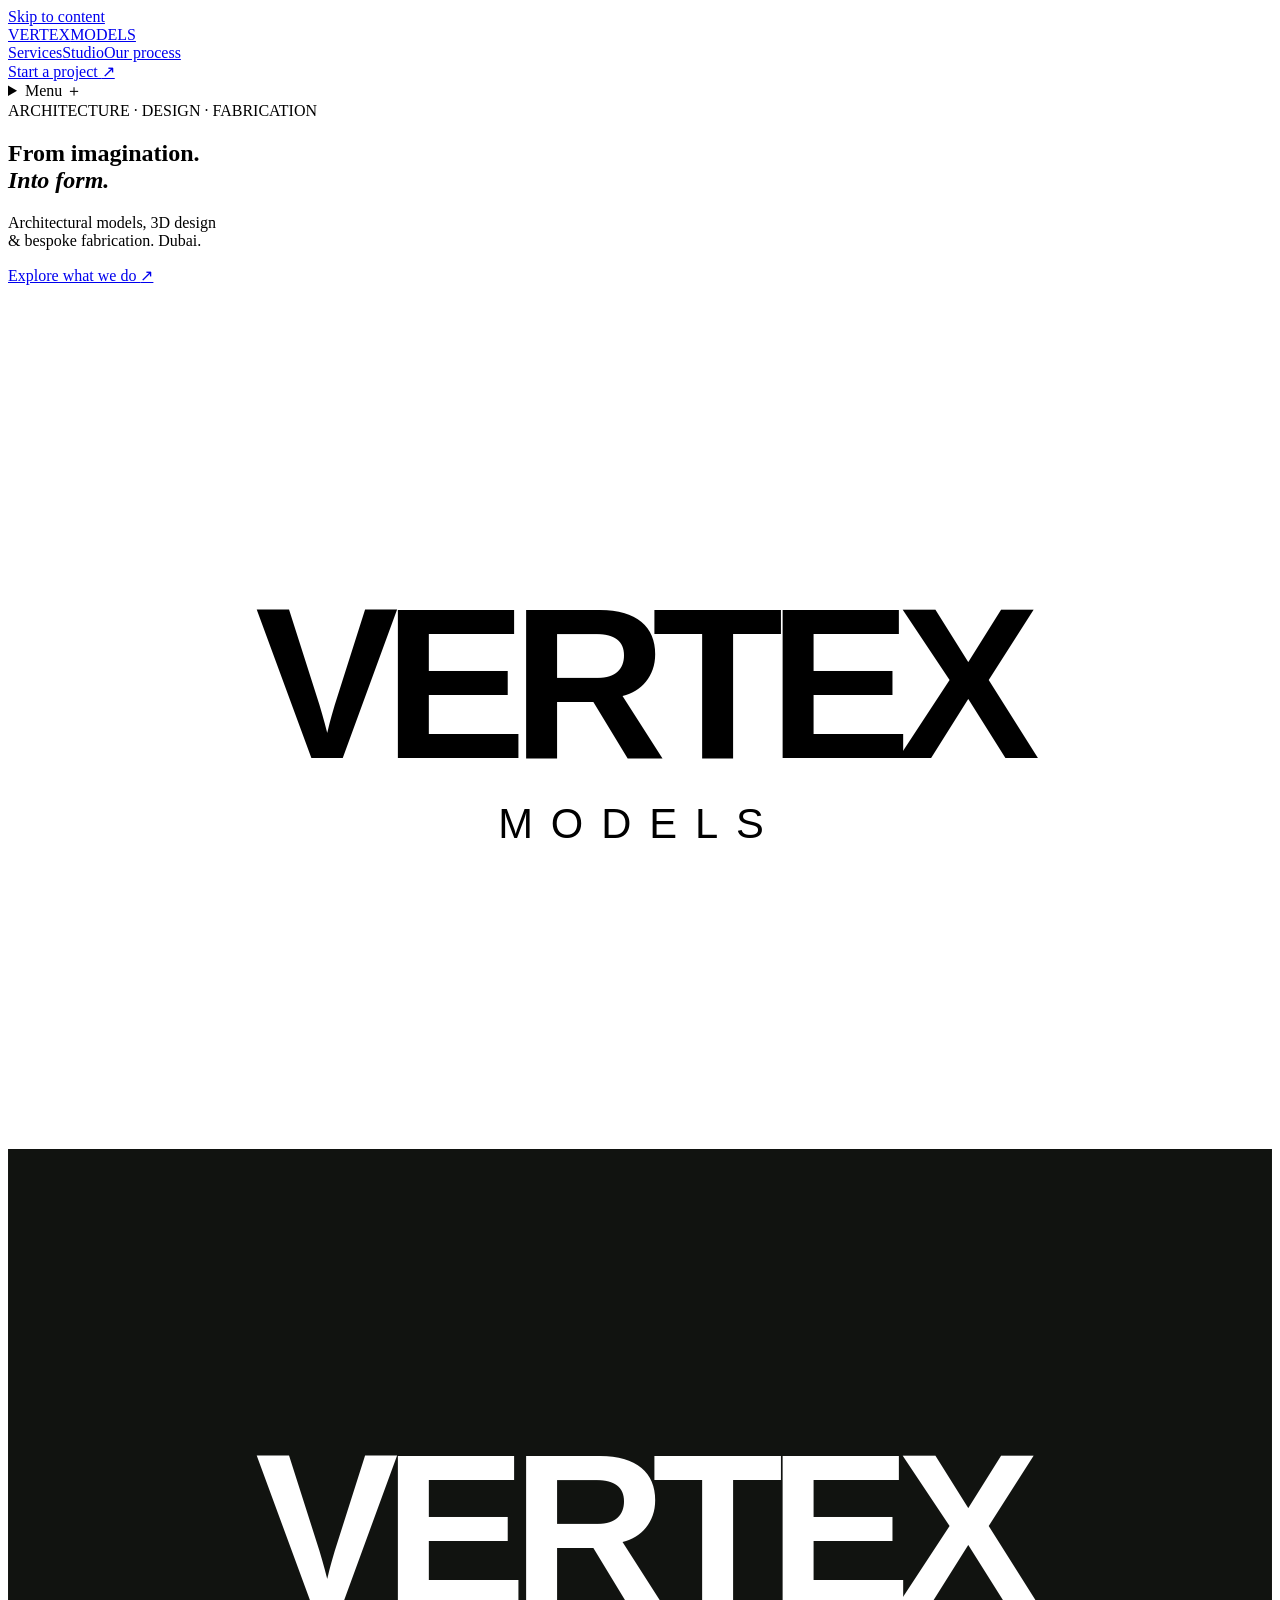
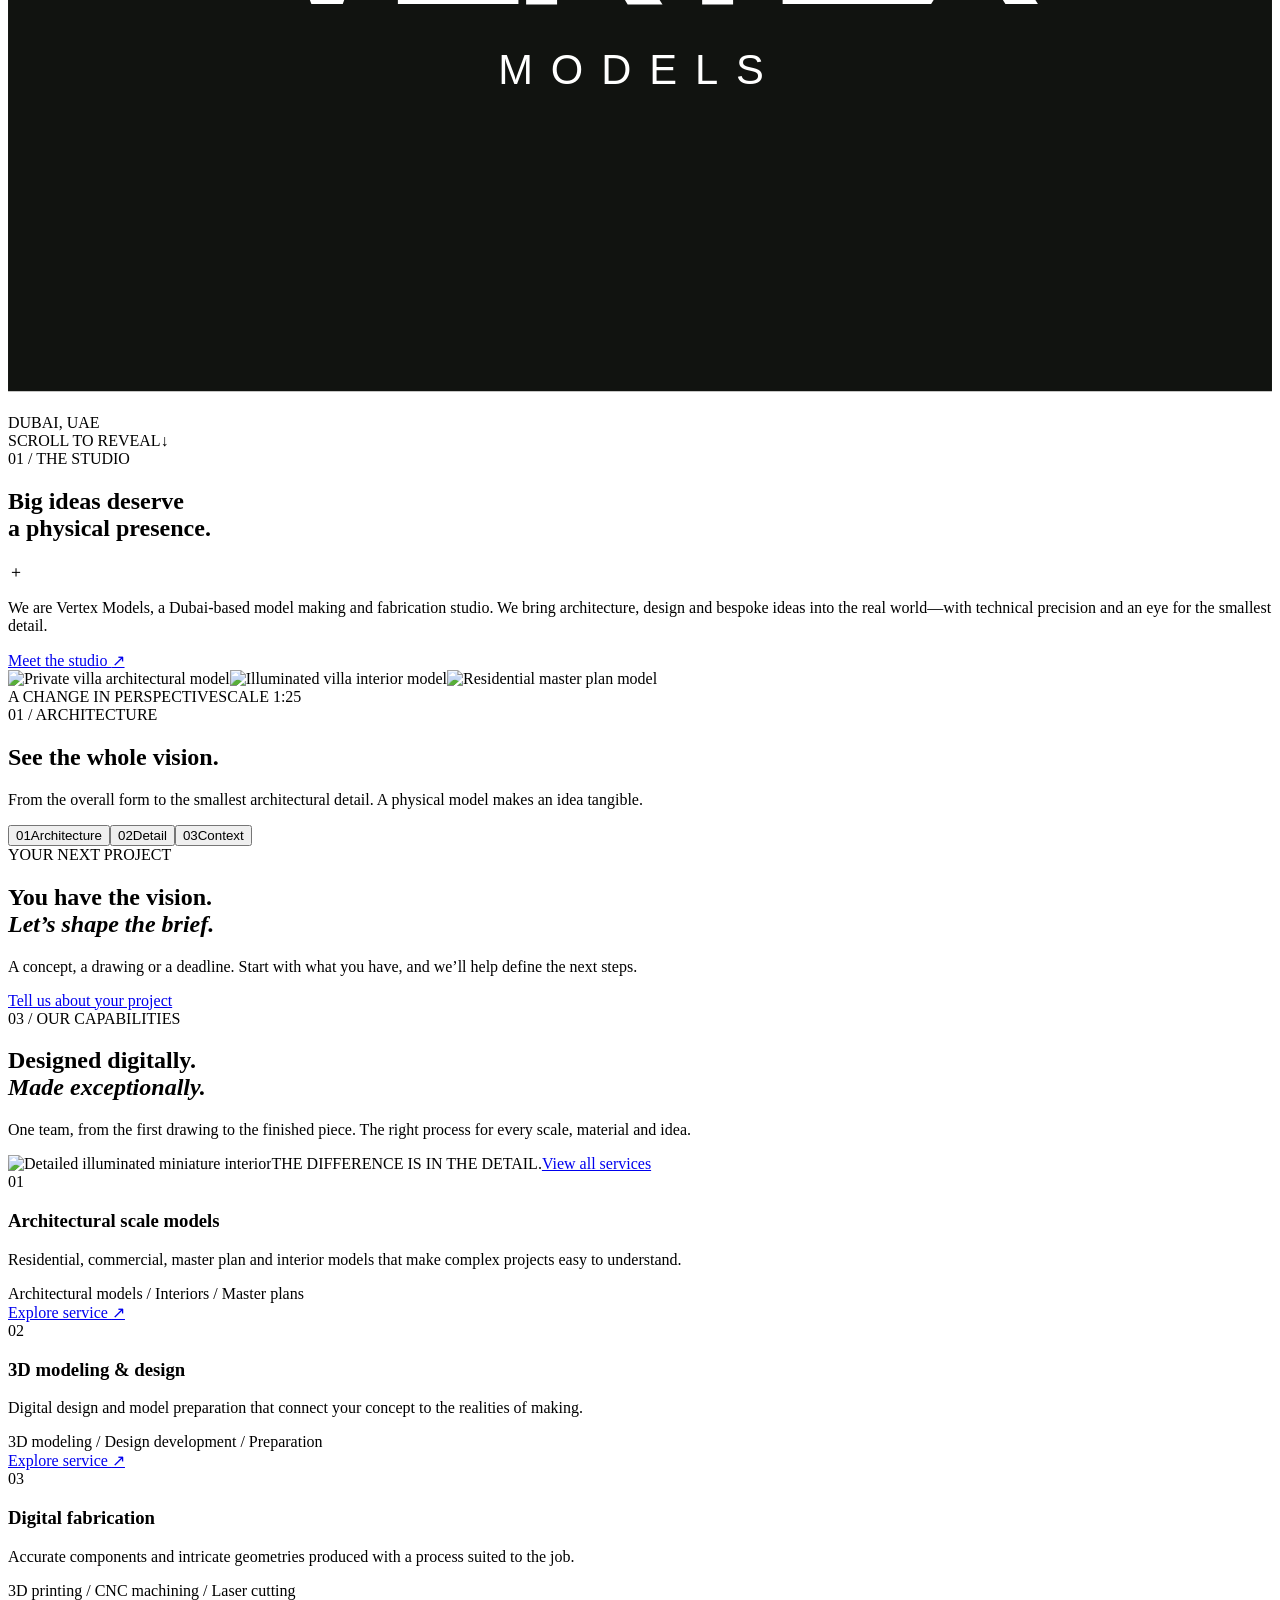
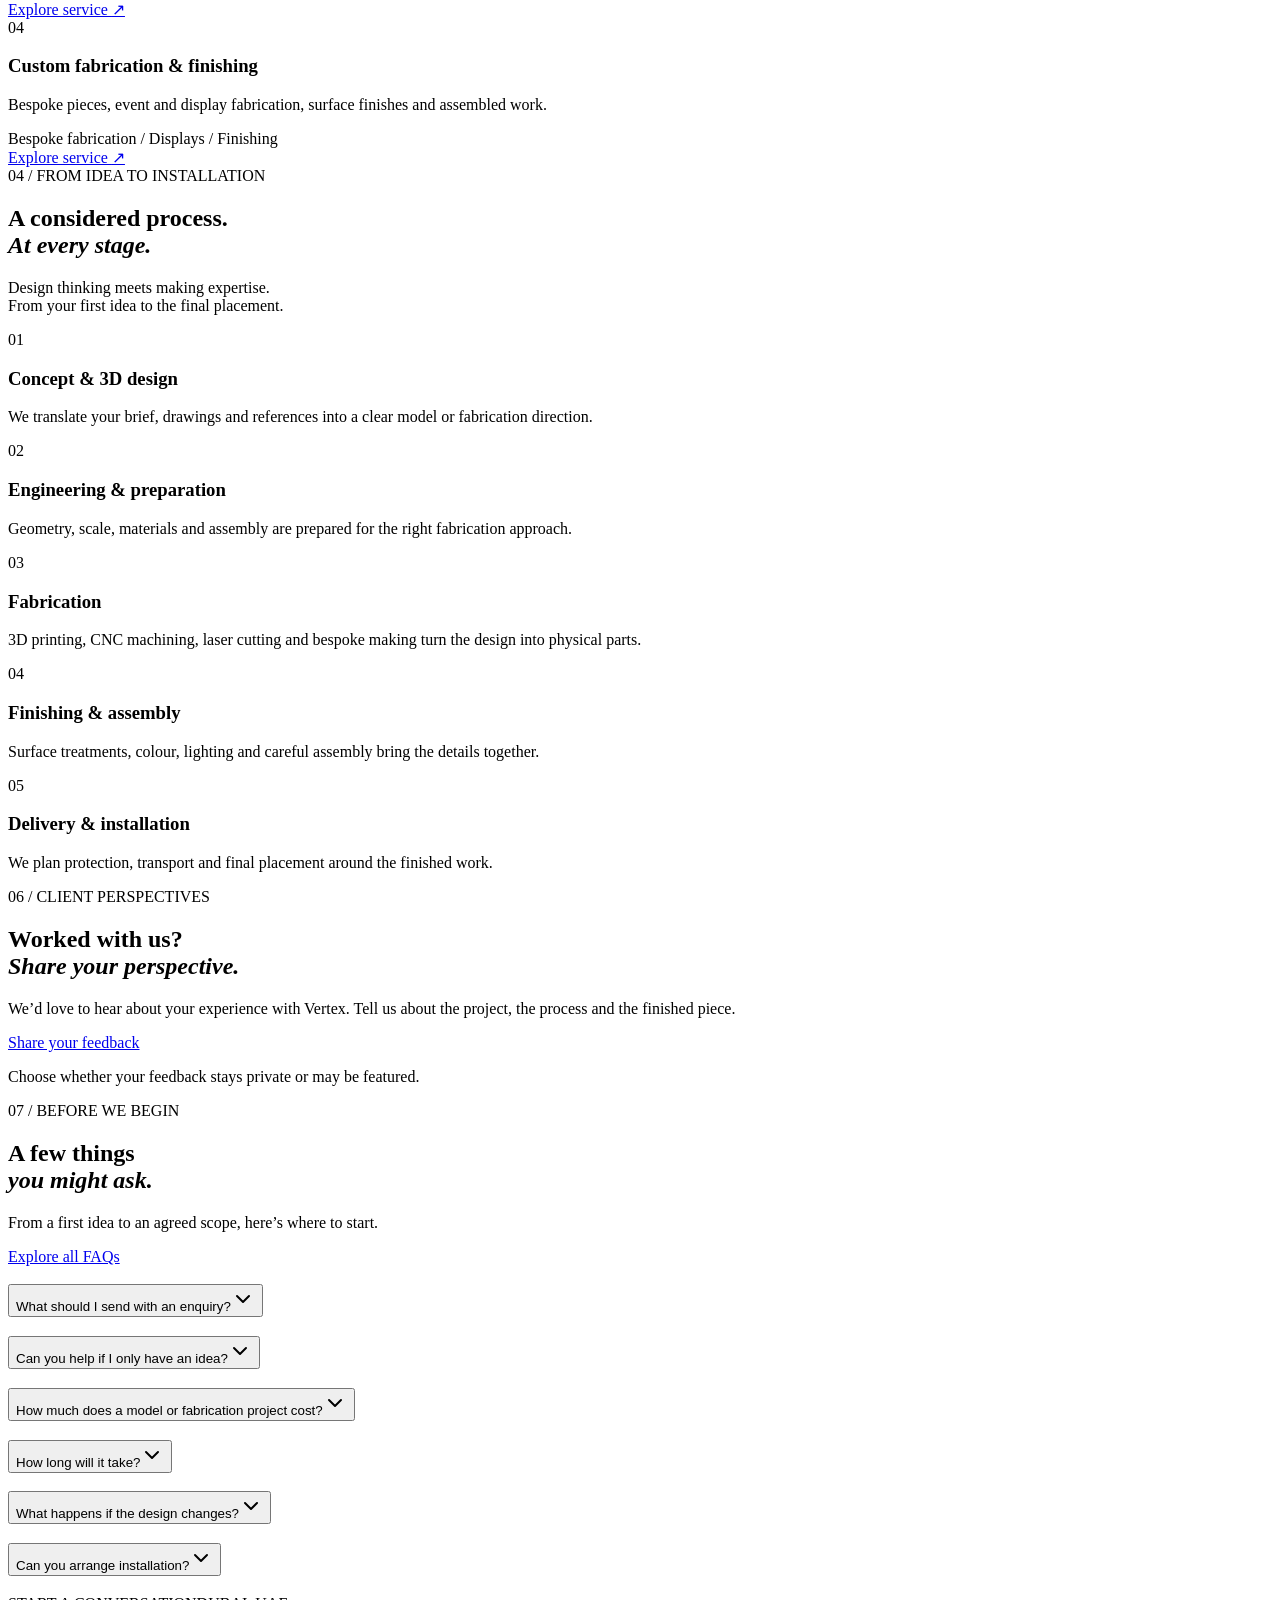
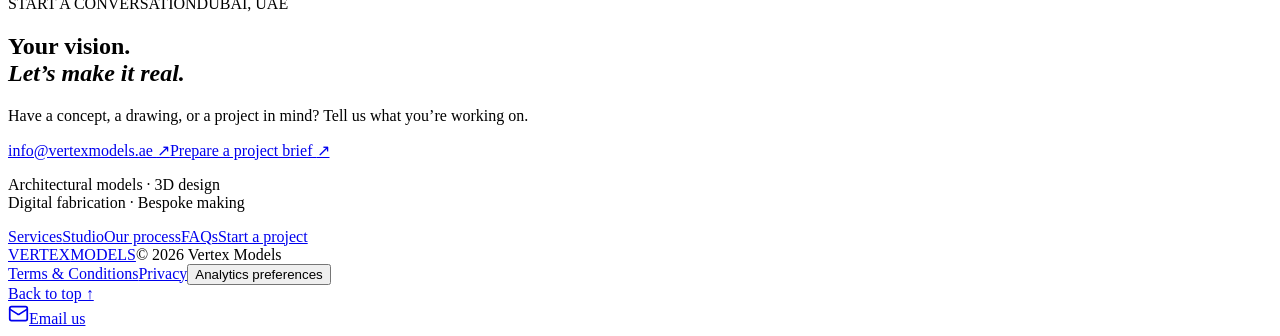
==== index.html @ 80b9ecd0 "Static preview build from HassanAtrash/vertex-models-website@no-portfolio" ====
<!DOCTYPE html><html lang="en"><head><meta charSet="utf-8"/><meta name="viewport" content="width=device-width, initial-scale=1"/><link rel="preload" href="/vertexmodels-preview/images/vertex-mark.png" as="image"/><link rel="stylesheet" href="/vertexmodels-preview/_next/static/css/index.QuBADiO-.css" data-rsc-css-href="/vertexmodels-preview/_next/static/css/index.QuBADiO-.css" data-precedence="vite-rsc/importer-resources"/><link rel="stylesheet" href="/vertexmodels-preview/_next/static/css/page.BGR_0NIq.css" data-precedence="vite-rsc/client-reference"/><link rel="modulepreload" fetchPriority="low" href="/vertexmodels-preview/_next/static/chunks/index-Bzxpgb6Q.js"/><script src="/vertexmodels-preview/_next/static/chunks/rolldown-runtime-C60lm6uB.js" type="module" async=""></script><script src="/vertexmodels-preview/_next/static/chunks/framework-D_rUT4EX.js" type="module" async=""></script><script src="/vertexmodels-preview/_next/static/chunks/navigation-errors-By4dF-Cc.js" type="module" async=""></script><link rel="modulepreload" href="/vertexmodels-preview/_next/static/chunks/layout-segment-context-BaQL-cQv.js" crossorigin=""/><link rel="modulepreload" href="/vertexmodels-preview/_next/static/chunks/Icon-COpRllaJ.js" crossorigin=""/><link rel="modulepreload" href="/vertexmodels-preview/_next/static/chunks/analytics-consent-DWsP6Wty.js" crossorigin=""/><link rel="modulepreload" href="/vertexmodels-preview/_next/static/chunks/analytics-Bzyf-aNp.js" crossorigin=""/><link rel="modulepreload" href="/vertexmodels-preview/_next/static/chunks/page-D3MMCUi8.js" crossorigin=""/><link rel="modulepreload" href="/vertexmodels-preview/_next/static/chunks/faq-list-wmA3N3p4.js" crossorigin=""/><link rel="modulepreload" href="/vertexmodels-preview/_next/static/chunks/utils-CyEXM8_e.js" crossorigin=""/><link rel="modulepreload" href="/vertexmodels-preview/_next/static/chunks/chevron-down-DZxvEe2u.js" crossorigin=""/><link rel="modulepreload" href="/vertexmodels-preview/_next/static/chunks/services-r0IvFEFM.js" crossorigin=""/><title>Vertex Models — Vision, made tangible.</title><meta name="description" content="Architectural scale models, 3D design, printing and custom fabrication in Dubai. From the first concept to the final detail."/><meta name="robots" content="noindex, nofollow"/><meta property="og:title" content="Vertex Models — Vision, made tangible."/><meta property="og:description" content="Architectural scale models, 3D design, printing and custom fabrication in Dubai. From the first concept to the final detail."/><meta property="og:site_name" content="Vertex Models"/><meta property="og:type" content="website"/><meta property="og:locale" content="en_AE"/><meta property="og:image" content="https://vertexmodels.ae/images/p2-50.webp"/><meta property="og:image:alt" content="Architectural villa scale model from the Vertex Models portfolio"/><meta name="twitter:card" content="summary_large_image"/><meta name="twitter:title" content="Vertex Models — Vision, made tangible."/><meta name="twitter:description" content="Architectural scale models, 3D design, printing and custom fabrication in Dubai. From the first concept to the final detail."/><meta name="twitter:image" content="https://vertexmodels.ae/images/p2-50.webp"/><meta name="twitter:image:alt" content="Architectural villa scale model from the Vertex Models portfolio"/><link rel="shortcut icon" href="/vertexmodels-preview/favicon.svg"/><link rel="icon" href="/vertexmodels-preview/favicon.svg"/><link rel="canonical" href="https://vertexmodels.ae"/><script>Object.assign(((self[Symbol.for("vinext.navigationRuntime")]??={bootstrap:{routeManifest:null},functions:{}}).bootstrap.rsc??={rsc:[]}),{params:{},nav:{"pathname":"/","searchParams":[]}})</script><link rel="modulepreload" href="/vertexmodels-preview/_next/static/chunks/index-Bzxpgb6Q.js" />
</head><body><a class="skip-link" href="#main">Skip to content</a><div id="top"></div><main id="main"><section class="opening-scroll" aria-label="Vertex Models introduction"><div class="opening-stage"><div class="opening-nav opening-site-navigation"><header class="site-header"><a href="/vertexmodels-preview/" class="brand" aria-label="Vertex Models home"><span class="brand-mark"><img src="/vertexmodels-preview/images/vertex-mark.png" alt=""/></span><span>VERTEX<span class="brand-sub">MODELS</span></span></a><nav class="desktop-nav" aria-label="Main navigation"><a href="/vertexmodels-preview/services">Services</a><a href="/vertexmodels-preview/studio">Studio</a><a href="/vertexmodels-preview/#process">Our process</a></nav><a href="/vertexmodels-preview/start-a-project" class="header-contact">Start a project <span aria-hidden="true">↗</span></a><details class="mobile-nav"><summary>Menu <span>＋</span></summary><nav aria-label="Mobile navigation"><a href="/vertexmodels-preview/services">Services</a><a href="/vertexmodels-preview/studio">Studio</a><a href="/vertexmodels-preview/#process">Our process</a><a href="/vertexmodels-preview/faqs">FAQs</a><a href="/vertexmodels-preview/start-a-project">Start a project</a></nav></details></header></div><div class="opening-atmosphere" aria-hidden="true"></div><div class="opening-copy"><span class="opening-eyebrow">ARCHITECTURE · DESIGN · FABRICATION</span><h1>From imagination.<br/><em>Into form.</em></h1><p>Architectural models, 3D design<br class="opening-mobile-break"/> &amp; bespoke fabrication. Dubai.</p><a class="opening-cta" href="#capabilities">Explore what we do <span aria-hidden="true">↗</span></a></div><div class="opening-model" aria-hidden="true"><img src="/vertexmodels-preview/images/opening/villa-cutout.webp" alt="" fetchPriority="high" decoding="async"/></div><div class="opening-floor" aria-hidden="true"></div><svg class="opening-outline" viewBox="0 0 1200 800" aria-hidden="true"><text x="600" y="432" text-anchor="middle" font-family="Arial, Helvetica, sans-serif" font-weight="800" font-size="204.00000000000003" letter-spacing="-14.280000000000003">VERTEX</text><text x="600" y="508" text-anchor="middle" font-family="Arial, Helvetica, sans-serif" font-weight="500" font-size="39.6" letter-spacing="17.028">MODELS</text></svg><svg class="opening-word-mask" viewBox="0 0 1200 800" aria-hidden="true"><defs><mask id="vertex-word-window" maskUnits="userSpaceOnUse" x="0" y="0" width="1200" height="800"><rect width="1200" height="800" fill="white"></rect><text x="600" y="432" text-anchor="middle" font-family="Arial, Helvetica, sans-serif" font-weight="800" font-size="204.00000000000003" letter-spacing="-14.280000000000003" fill="black">VERTEX</text><text x="600" y="508" text-anchor="middle" font-family="Arial, Helvetica, sans-serif" font-weight="500" font-size="39.6" letter-spacing="17.028" fill="black">MODELS</text></mask></defs><rect width="1200" height="800" fill="#111310" mask="url(#vertex-word-window)"></rect></svg><div class="opening-signature" aria-hidden="true"><span class="opening-signature-mark"><img src="/vertexmodels-preview/images/vertex-mark.png" alt=""/></span></div><span class="opening-location">DUBAI, UAE</span><div class="opening-scroll-cue" aria-hidden="true"><span>SCROLL TO REVEAL</span><span>↓</span></div><div class="opening-progress" aria-hidden="true"></div></div></section><section class="intro-section"><span class="section-index">01 / THE STUDIO</span><div><h2>Big ideas deserve<br/><span class="muted">a physical presence.</span></h2><div class="intro-bottom"><span class="crosshair" aria-hidden="true">＋</span><p>We are Vertex Models, a Dubai-based model making and fabrication studio. We bring architecture, design and bespoke ideas into the real world—with technical precision and an eye for the smallest detail.</p></div><a href="/vertexmodels-preview/studio" class="text-link intro-studio-link">Meet the studio <span aria-hidden="true">↗</span></a></div></section><section class="perspectives" id="perspectives" aria-label="Explore the work at different scales"><div class="perspective-sticky"><div class="scene-images"><img src="/vertexmodels-preview/images/p2-50.webp" alt="Private villa architectural model" class="active" loading="lazy" aria-hidden="false"/><img src="/vertexmodels-preview/images/p15-767.webp" alt="Illuminated villa interior model" class="" loading="lazy" aria-hidden="true"/><img src="/vertexmodels-preview/images/p19-949.webp" alt="Residential master plan model" class="" loading="lazy" aria-hidden="true"/></div><div class="scene-shade"></div><div class="scene-top"><span class="eyebrow">A CHANGE IN PERSPECTIVE</span><span class="scene-scale">SCALE <!-- -->1:25</span></div><div class="scene-content"><span class="eyebrow">01 / ARCHITECTURE</span><h2>See the whole vision.</h2><p>From the overall form to the smallest architectural detail. A physical model makes an idea tangible.</p></div><div class="scene-controls"><button aria-label="Show architecture" aria-pressed="true" class="active"><span>0<!-- -->1</span><span>Architecture</span></button><button aria-label="Show detail" aria-pressed="false" class=""><span>0<!-- -->2</span><span>Detail</span></button><button aria-label="Show context" aria-pressed="false" class=""><span>0<!-- -->3</span><span>Context</span></button><div class="scene-progress" style="transform:scaleX(0)"></div></div></div></section><section class="home-invitation" aria-labelledby="project-invitation-title"><div><span class="section-index">YOUR NEXT PROJECT</span><h2 id="project-invitation-title">You have the vision.<br/><em>Let’s shape the brief.</em></h2></div><div><p>A concept, a drawing or a deadline. Start with what you have, and we’ll help define the next steps.</p><a class="solid-link" href="/vertexmodels-preview/start-a-project">Tell us about your project</a></div></section><section class="capabilities-section" id="capabilities"><div class="capability-heading"><span class="section-index">03 / OUR CAPABILITIES</span><h2>Designed digitally.<br/><em>Made exceptionally.</em></h2><p>One team, from the first drawing to the finished piece. The right process for every scale, material and idea.</p><img src="/vertexmodels-preview/images/p15-770.webp" alt="Detailed illuminated miniature interior" loading="lazy"/><span class="image-footnote">THE DIFFERENCE IS IN THE DETAIL.</span><a href="/vertexmodels-preview/services" class="text-link capability-overview-link">View all services</a></div><div class="capability-list"><article class="capability"><span class="cap-number">01</span><div><h3>Architectural scale models</h3><p>Residential, commercial, master plan and interior models that make complex projects easy to understand.</p><span class="cap-meta">Architectural models / Interiors / Master plans</span><br/><a href="/vertexmodels-preview/services/architectural-models" class="text-link">Explore service <span aria-hidden="true">↗</span></a></div></article><article class="capability"><span class="cap-number">02</span><div><h3>3D modeling &amp; design</h3><p>Digital design and model preparation that connect your concept to the realities of making.</p><span class="cap-meta">3D modeling / Design development / Preparation</span><br/><a href="/vertexmodels-preview/services/3d-modeling-design" class="text-link">Explore service <span aria-hidden="true">↗</span></a></div></article><article class="capability"><span class="cap-number">03</span><div><h3>Digital fabrication</h3><p>Accurate components and intricate geometries produced with a process suited to the job.</p><span class="cap-meta">3D printing / CNC machining / Laser cutting</span><br/><a href="/vertexmodels-preview/services/digital-fabrication" class="text-link">Explore service <span aria-hidden="true">↗</span></a></div></article><article class="capability"><span class="cap-number">04</span><div><h3>Custom fabrication &amp; finishing</h3><p>Bespoke pieces, event and display fabrication, surface finishes and assembled work.</p><span class="cap-meta">Bespoke fabrication / Displays / Finishing</span><br/><a href="/vertexmodels-preview/services/custom-fabrication" class="text-link">Explore service <span aria-hidden="true">↗</span></a></div></article></div></section><section class="process-section" id="process"><div class="section-top"><div><span class="section-index">04 / FROM IDEA TO INSTALLATION</span><h2>A considered process.<br/><em>At every stage.</em></h2></div><p class="section-side-copy">Design thinking meets making expertise.<br/>From your first idea to the final placement.</p></div><div class="process-list"><article><span class="process-number">0<!-- -->1</span><h3>Concept &amp; 3D design</h3><p>We translate your brief, drawings and references into a clear model or fabrication direction.</p></article><article><span class="process-number">0<!-- -->2</span><h3>Engineering &amp; preparation</h3><p>Geometry, scale, materials and assembly are prepared for the right fabrication approach.</p></article><article><span class="process-number">0<!-- -->3</span><h3>Fabrication</h3><p>3D printing, CNC machining, laser cutting and bespoke making turn the design into physical parts.</p></article><article><span class="process-number">0<!-- -->4</span><h3>Finishing &amp; assembly</h3><p>Surface treatments, colour, lighting and careful assembly bring the details together.</p></article><article><span class="process-number">0<!-- -->5</span><h3>Delivery &amp; installation</h3><p>We plan protection, transport and final placement around the finished work.</p></article></div></section><section class="client-perspectives" id="testimonials" aria-labelledby="testimonials-title"><span class="section-index">06 / CLIENT PERSPECTIVES</span><div class="feedback-invitation"><h2 id="testimonials-title">Worked with us?<br/><em>Share your perspective.</em></h2><div><p>We’d love to hear about your experience with Vertex. Tell us about the project, the process and the finished piece.</p><a class="text-link" href="/vertexmodels-preview/feedback">Share your feedback</a><p class="feedback-permission">Choose whether your feedback stays private or may be featured.</p></div></div></section><section class="home-questions" id="faqs" aria-labelledby="home-faq-title"><div class="home-questions-heading"><span class="section-index">07 / BEFORE WE BEGIN</span><h2 id="home-faq-title">A few things<br/><em>you might ask.</em></h2><p>From a first idea to an agreed scope, here’s where to start.</p><a class="text-link" href="/vertexmodels-preview/faqs">Explore all FAQs</a></div><div data-slot="accordion" class="faq-list" data-orientation="vertical"><div data-state="closed" data-orientation="vertical" data-slot="accordion-item" class="border-b last:border-b-0"><h3 data-orientation="vertical" data-state="closed" class="flex"><button type="button" aria-expanded="false" data-state="closed" data-orientation="vertical" id="radix-_R_d2ai_" data-slot="accordion-trigger" class="flex flex-1 items-start justify-between gap-4 rounded-md py-4 text-left text-sm font-medium transition-all outline-none hover:underline focus-visible:border-ring focus-visible:ring-[3px] focus-visible:ring-ring/50 disabled:pointer-events-none disabled:opacity-50 [&amp;[data-state=open]&gt;svg]:rotate-180" data-radix-collection-item="">What should I send with an enquiry?<svg xmlns="http://www.w3.org/2000/svg" width="24" height="24" viewBox="0 0 24 24" fill="none" stroke="currentColor" stroke-width="2" stroke-linecap="round" stroke-linejoin="round" class="lucide lucide-chevron-down pointer-events-none size-4 shrink-0 translate-y-0.5 text-muted-foreground transition-transform duration-200" aria-hidden="true"><path d="m6 9 6 6 6-6"></path></svg></button></h3><div data-state="closed" id="radix-_R_2d2ai_" hidden="" role="region" aria-labelledby="radix-_R_d2ai_" data-orientation="vertical" data-slot="accordion-content" class="overflow-hidden text-sm data-[state=closed]:animate-accordion-up data-[state=open]:animate-accordion-down" style="--radix-accordion-content-height:var(--radix-collapsible-content-height);--radix-accordion-content-width:var(--radix-collapsible-content-width)"></div></div><div data-state="closed" data-orientation="vertical" data-slot="accordion-item" class="border-b last:border-b-0"><h3 data-orientation="vertical" data-state="closed" class="flex"><button type="button" aria-expanded="false" data-state="closed" data-orientation="vertical" id="radix-_R_l2ai_" data-slot="accordion-trigger" class="flex flex-1 items-start justify-between gap-4 rounded-md py-4 text-left text-sm font-medium transition-all outline-none hover:underline focus-visible:border-ring focus-visible:ring-[3px] focus-visible:ring-ring/50 disabled:pointer-events-none disabled:opacity-50 [&amp;[data-state=open]&gt;svg]:rotate-180" data-radix-collection-item="">Can you help if I only have an idea?<svg xmlns="http://www.w3.org/2000/svg" width="24" height="24" viewBox="0 0 24 24" fill="none" stroke="currentColor" stroke-width="2" stroke-linecap="round" stroke-linejoin="round" class="lucide lucide-chevron-down pointer-events-none size-4 shrink-0 translate-y-0.5 text-muted-foreground transition-transform duration-200" aria-hidden="true"><path d="m6 9 6 6 6-6"></path></svg></button></h3><div data-state="closed" id="radix-_R_2l2ai_" hidden="" role="region" aria-labelledby="radix-_R_l2ai_" data-orientation="vertical" data-slot="accordion-content" class="overflow-hidden text-sm data-[state=closed]:animate-accordion-up data-[state=open]:animate-accordion-down" style="--radix-accordion-content-height:var(--radix-collapsible-content-height);--radix-accordion-content-width:var(--radix-collapsible-content-width)"></div></div><div data-state="closed" data-orientation="vertical" data-slot="accordion-item" class="border-b last:border-b-0"><h3 data-orientation="vertical" data-state="closed" class="flex"><button type="button" aria-expanded="false" data-state="closed" data-orientation="vertical" id="radix-_R_t2ai_" data-slot="accordion-trigger" class="flex flex-1 items-start justify-between gap-4 rounded-md py-4 text-left text-sm font-medium transition-all outline-none hover:underline focus-visible:border-ring focus-visible:ring-[3px] focus-visible:ring-ring/50 disabled:pointer-events-none disabled:opacity-50 [&amp;[data-state=open]&gt;svg]:rotate-180" data-radix-collection-item="">How much does a model or fabrication project cost?<svg xmlns="http://www.w3.org/2000/svg" width="24" height="24" viewBox="0 0 24 24" fill="none" stroke="currentColor" stroke-width="2" stroke-linecap="round" stroke-linejoin="round" class="lucide lucide-chevron-down pointer-events-none size-4 shrink-0 translate-y-0.5 text-muted-foreground transition-transform duration-200" aria-hidden="true"><path d="m6 9 6 6 6-6"></path></svg></button></h3><div data-state="closed" id="radix-_R_2t2ai_" hidden="" role="region" aria-labelledby="radix-_R_t2ai_" data-orientation="vertical" data-slot="accordion-content" class="overflow-hidden text-sm data-[state=closed]:animate-accordion-up data-[state=open]:animate-accordion-down" style="--radix-accordion-content-height:var(--radix-collapsible-content-height);--radix-accordion-content-width:var(--radix-collapsible-content-width)"></div></div><div data-state="closed" data-orientation="vertical" data-slot="accordion-item" class="border-b last:border-b-0"><h3 data-orientation="vertical" data-state="closed" class="flex"><button type="button" aria-expanded="false" data-state="closed" data-orientation="vertical" id="radix-_R_152ai_" data-slot="accordion-trigger" class="flex flex-1 items-start justify-between gap-4 rounded-md py-4 text-left text-sm font-medium transition-all outline-none hover:underline focus-visible:border-ring focus-visible:ring-[3px] focus-visible:ring-ring/50 disabled:pointer-events-none disabled:opacity-50 [&amp;[data-state=open]&gt;svg]:rotate-180" data-radix-collection-item="">How long will it take?<svg xmlns="http://www.w3.org/2000/svg" width="24" height="24" viewBox="0 0 24 24" fill="none" stroke="currentColor" stroke-width="2" stroke-linecap="round" stroke-linejoin="round" class="lucide lucide-chevron-down pointer-events-none size-4 shrink-0 translate-y-0.5 text-muted-foreground transition-transform duration-200" aria-hidden="true"><path d="m6 9 6 6 6-6"></path></svg></button></h3><div data-state="closed" id="radix-_R_352ai_" hidden="" role="region" aria-labelledby="radix-_R_152ai_" data-orientation="vertical" data-slot="accordion-content" class="overflow-hidden text-sm data-[state=closed]:animate-accordion-up data-[state=open]:animate-accordion-down" style="--radix-accordion-content-height:var(--radix-collapsible-content-height);--radix-accordion-content-width:var(--radix-collapsible-content-width)"></div></div><div data-state="closed" data-orientation="vertical" data-slot="accordion-item" class="border-b last:border-b-0"><h3 data-orientation="vertical" data-state="closed" class="flex"><button type="button" aria-expanded="false" data-state="closed" data-orientation="vertical" id="radix-_R_1d2ai_" data-slot="accordion-trigger" class="flex flex-1 items-start justify-between gap-4 rounded-md py-4 text-left text-sm font-medium transition-all outline-none hover:underline focus-visible:border-ring focus-visible:ring-[3px] focus-visible:ring-ring/50 disabled:pointer-events-none disabled:opacity-50 [&amp;[data-state=open]&gt;svg]:rotate-180" data-radix-collection-item="">What happens if the design changes?<svg xmlns="http://www.w3.org/2000/svg" width="24" height="24" viewBox="0 0 24 24" fill="none" stroke="currentColor" stroke-width="2" stroke-linecap="round" stroke-linejoin="round" class="lucide lucide-chevron-down pointer-events-none size-4 shrink-0 translate-y-0.5 text-muted-foreground transition-transform duration-200" aria-hidden="true"><path d="m6 9 6 6 6-6"></path></svg></button></h3><div data-state="closed" id="radix-_R_3d2ai_" hidden="" role="region" aria-labelledby="radix-_R_1d2ai_" data-orientation="vertical" data-slot="accordion-content" class="overflow-hidden text-sm data-[state=closed]:animate-accordion-up data-[state=open]:animate-accordion-down" style="--radix-accordion-content-height:var(--radix-collapsible-content-height);--radix-accordion-content-width:var(--radix-collapsible-content-width)"></div></div><div data-state="closed" data-orientation="vertical" data-slot="accordion-item" class="border-b last:border-b-0"><h3 data-orientation="vertical" data-state="closed" class="flex"><button type="button" aria-expanded="false" data-state="closed" data-orientation="vertical" id="radix-_R_1l2ai_" data-slot="accordion-trigger" class="flex flex-1 items-start justify-between gap-4 rounded-md py-4 text-left text-sm font-medium transition-all outline-none hover:underline focus-visible:border-ring focus-visible:ring-[3px] focus-visible:ring-ring/50 disabled:pointer-events-none disabled:opacity-50 [&amp;[data-state=open]&gt;svg]:rotate-180" data-radix-collection-item="">Can you arrange installation?<svg xmlns="http://www.w3.org/2000/svg" width="24" height="24" viewBox="0 0 24 24" fill="none" stroke="currentColor" stroke-width="2" stroke-linecap="round" stroke-linejoin="round" class="lucide lucide-chevron-down pointer-events-none size-4 shrink-0 translate-y-0.5 text-muted-foreground transition-transform duration-200" aria-hidden="true"><path d="m6 9 6 6 6-6"></path></svg></button></h3><div data-state="closed" id="radix-_R_3l2ai_" hidden="" role="region" aria-labelledby="radix-_R_1l2ai_" data-orientation="vertical" data-slot="accordion-content" class="overflow-hidden text-sm data-[state=closed]:animate-accordion-up data-[state=open]:animate-accordion-down" style="--radix-accordion-content-height:var(--radix-collapsible-content-height);--radix-accordion-content-width:var(--radix-collapsible-content-width)"></div></div></div></section></main><footer id="contact" class="contact-section"><div class="eyebrow"><span>START A CONVERSATION</span><span>DUBAI, UAE</span></div><div class="contact-main"><h2>Your vision.<br/><em>Let’s make it real.</em></h2><div class="contact-info"><p>Have a concept, a drawing, or a project in mind? Tell us what you’re working on.</p><a href="mailto:info@vertexmodels.ae" class="email-link">info@vertexmodels.ae <span aria-hidden="true">↗</span></a><a href="/vertexmodels-preview/start-a-project" class="text-link footer-brief">Prepare a project brief <span aria-hidden="true">↗</span></a><p class="contact-small">Architectural models · 3D design<br/>Digital fabrication · Bespoke making</p></div></div><nav class="footer-explore" aria-label="Explore Vertex"><a href="/vertexmodels-preview/services">Services</a><a href="/vertexmodels-preview/studio">Studio</a><a href="/vertexmodels-preview/#process">Our process</a><a href="/vertexmodels-preview/faqs">FAQs</a><a href="/vertexmodels-preview/start-a-project">Start a project</a></nav><div class="footer-bottom"><a href="/vertexmodels-preview/" class="footer-wordmark">VERTEX<span>MODELS</span></a><span>© <!-- -->2026<!-- --> Vertex Models</span><nav class="footer-legal" aria-label="Legal"><a href="/vertexmodels-preview/terms">Terms &amp; Conditions</a><a href="/vertexmodels-preview/privacy">Privacy</a><button type="button" class="analytics-settings">Analytics preferences</button></nav><a href="#top">Back to top ↑</a></div></footer><a class="floating-contact" href="mailto:info@vertexmodels.ae?subject=Enquiry%20for%20Vertex%20Models" aria-label="Email Vertex Models at info@vertexmodels.ae" title="Email info@vertexmodels.ae"><svg xmlns="http://www.w3.org/2000/svg" width="21" height="21" viewBox="0 0 24 24" fill="none" stroke="currentColor" stroke-width="2" stroke-linecap="round" stroke-linejoin="round" class="lucide lucide-mail" aria-hidden="true"><path d="m22 7-8.991 5.727a2 2 0 0 1-2.009 0L2 7"></path><rect x="2" y="4" width="20" height="16" rx="2"></rect></svg><span>Email us</span></a><script type="module" src="/vertexmodels-preview/_next/static/chunks/index-Bzxpgb6Q.js" id="_R_" async=""></script><script>((self[Symbol.for("vinext.navigationRuntime")]??={bootstrap:{routeManifest:null},functions:{}}).bootstrap.rsc??={rsc:[]}).rsc.push("2:I[\"74f944bd09a9\",[],\"Children\",1]\n")</script><script>((self[Symbol.for("vinext.navigationRuntime")]??={bootstrap:{routeManifest:null},functions:{}}).bootstrap.rsc??={rsc:[]}).rsc.push("3:I[\"066132fd2803\",[],\"default\",1]\n")</script><script>((self[Symbol.for("vinext.navigationRuntime")]??={bootstrap:{routeManifest:null},functions:{}}).bootstrap.rsc??={rsc:[]}).rsc.push("4:I[\"eede81f5ed37\",[],\"AnalyticsConsent\",1]\n")</script><script>((self[Symbol.for("vinext.navigationRuntime")]??={bootstrap:{routeManifest:null},functions:{}}).bootstrap.rsc??={rsc:[]}).rsc.push("5:I[\"52529b92208a\",[],\"GlobalErrorBoundary\",1]\n")</script><script>((self[Symbol.for("vinext.navigationRuntime")]??={bootstrap:{routeManifest:null},functions:{}}).bootstrap.rsc??={rsc:[]}).rsc.push("6:I[\"18ecf746a395\",[],\"default\",1]\n")</script><script>((self[Symbol.for("vinext.navigationRuntime")]??={bootstrap:{routeManifest:null},functions:{}}).bootstrap.rsc??={rsc:[]}).rsc.push("7:I[\"52529b92208a\",[],\"ErrorBoundary\",1]\n")</script><script>((self[Symbol.for("vinext.navigationRuntime")]??={bootstrap:{routeManifest:null},functions:{}}).bootstrap.rsc??={rsc:[]}).rsc.push("8:I[\"1b73e8b5fbe4\",[],\"LayoutSegmentProvider\",1]\n")</script><script>((self[Symbol.for("vinext.navigationRuntime")]??={bootstrap:{routeManifest:null},functions:{}}).bootstrap.rsc??={rsc:[]}).rsc.push("9:I[\"74f944bd09a9\",[],\"Slot\",1]\n")</script><script>((self[Symbol.for("vinext.navigationRuntime")]??={bootstrap:{routeManifest:null},functions:{}}).bootstrap.rsc??={rsc:[]}).rsc.push("a:I[\"52529b92208a\",[],\"NotFoundBoundary\",1]\n")</script><script>((self[Symbol.for("vinext.navigationRuntime")]??={bootstrap:{routeManifest:null},functions:{}}).bootstrap.rsc??={rsc:[]}).rsc.push(":HL[\"/vertexmodels-preview/_next/static/css/index.QuBADiO-.css\",\"style\"     ]\n")</script><script>((self[Symbol.for("vinext.navigationRuntime")]??={bootstrap:{routeManifest:null},functions:{}}).bootstrap.rsc??={rsc:[]}).rsc.push(":HL[\"/vertexmodels-preview/images/vertex-mark.png\",\"image\"]\n")</script><script>((self[Symbol.for("vinext.navigationRuntime")]??={bootstrap:{routeManifest:null},functions:{}}).bootstrap.rsc??={rsc:[]}).rsc.push("0:{\"page:/\":\"$L1\",\"layout:/\":[[[\"$\",\"link\",\"css:/vertexmodels-preview/_next/static/css/index.QuBADiO-.css\",{\"rel\":\"stylesheet\",\"precedence\":\"vite-rsc/importer-resources\",\"href\":\"/vertexmodels-preview/_next/static/css/index.QuBADiO-.css\",\"data-rsc-css-href\":\"/vertexmodels-preview/_next/static/css/index.QuBADiO-.css\"}],\"$undefined\"],[\"$\",\"html\",null,{\"lang\":\"en\",\"children\":[\"$\",\"body\",null,{\"children\":[[\"$\",\"a\",null,{\"className\":\"skip-link\",\"href\":\"#main\",\"children\":\"Skip to content\"}],[\"$\",\"$L2\",null,{}],[\"$\",\"a\",null,{\"className\":\"floating-contact\",\"href\":\"mailto:info@vertexmodels.ae?subject=Enquiry%20for%20Vertex%20Models\",\"aria-label\":\"Email Vertex Models at info@vertexmodels.ae\",\"title\":\"Email info@vertexmodels.ae\",\"children\":[[\"$\",\"$L3\",null,{\"ref\":\"$undefined\",\"iconNode\":[[\"path\",{\"d\":\"m22 7-8.991 5.727a2 2 0 0 1-2.009 0L2 7\",\"key\":\"132q7q\"}],[\"rect\",{\"x\":\"2\",\"y\":\"4\",\"width\":\"20\",\"height\":\"16\",\"rx\":\"2\",\"key\":\"izxlao\"}]],\"className\":\"lucide-mail\",\"size\":21,\"aria-hidden\":\"true\"}],[\"$\",\"span\",null,{\"children\":\"Email us\"}]]}],[\"$\",\"$L4\",null,{}]]}]}]],\"route:/\":[[[\"$\",\"meta\",null,{\"charSet\":\"utf-8\"}],[[\"$\",\"title\",\"0\",{\"children\":\"Vertex Models — Vision, made tangible.\"}],[\"$\",\"meta\",\"1\",{\"name\":\"description\",\"content\":\"Architectural scale models, 3D design, printing and custom fabrication in Dubai. From the first concept to the final detail.\"}],[\"$\",\"meta\",\"2\",{\"name\":\"robots\",\"content\":\"noindex, nofollow\"}],[\"$\",\"meta\",\"3\",{\"property\":\"og:title\",\"content\":\"Vertex Models — Vision, made tangible.\"}],[\"$\",\"meta\",\"4\",{\"property\":\"og:description\",\"content\":\"Architectural scale models, 3D design, printing and custom fabrication in Dubai. From the first concept to the final detail.\"}],[\"$\",\"meta\",\"5\",{\"property\":\"og:site_name\",\"content\":\"Vertex Models\"}],[\"$\",\"meta\",\"6\",{\"property\":\"og:type\",\"content\":\"website\"}],[\"$\",\"meta\",\"7\",{\"property\":\"og:locale\",\"content\":\"en_AE\"}],[\"$\",\"meta\",\"8\",{\"property\":\"og:image\",\"content\":\"https://vertexmodels.ae/images/p2-50.webp\"}],[\"$\",\"meta\",\"9\",{\"property\":\"og:image:alt\",\"content\":\"Architectural villa scale model from the Vertex Models portfolio\"}],[\"$\",\"meta\",\"10\",{\"name\":\"twitter:card\",\"content\":\"summary_large_image\"}],[\"$\",\"meta\",\"11\",{\"name\":\"twitter:title\",\"content\":\"Vertex Models — Vision, made tangible.\"}],[\"$\",\"meta\",\"12\",{\"name\":\"twitter:description\",\"content\":\"Architectural scale models, 3D design, printing and custom fabrication in Dubai. From the first concept to the final detail.\"}],[\"$\",\"meta\",\"13\",{\"name\":\"twitter:image\",\"content\":\"https://vertexmodels.ae/images/p2-50.webp\"}],[\"$\",\"meta\",\"14\",{\"name\":\"twitter:image:alt\",\"content\":\"Architectural villa scale model from the Vertex Models portfolio\"}],[\"$\",\"link\",\"15\",{\"data-vinext-streamed-icon\":\"$undefined\",\"rel\":\"shortcut icon\",\"href\":\"/vertexmodels-preview/favicon.svg\",\"type\":\"$undefined\",\"sizes\":\"$undefined\",\"color\":\"$undefined\",\"media\":\"$undefined\",\"fetchPriority\":\"$undefined\"}],[\"$\",\"link\",\"16\",{\"data-vinext-streamed-icon\":\"$undefined\",\"rel\":\"icon\",\"href\":\"/vertexmodels-preview/favicon.svg\",\"type\":\"$undefined\",\"sizes\":\"$undefined\",\"color\":\"$undefined\",\"media\":\"$undefined\",\"fetchPriority\":\"$undefined\"}],[\"$\",\"link\",\"17\",{\"rel\":\"canonical\",\"href\":\"https://vertexmodels.ae\"}]],[[\"$\",\"meta\",\"0\",{\"name\":\"viewport\",\"content\":\"width=device-width, initial-scale=1\"}]]],[\"$\",\"$L5\",null,{\"fallback\":\"$6\",\"children\":[\"$\",\"$L7\",null,{\"fallback\":\"$6\",\"children\":[\"$\",\"$L8\",null,{\"providerId\":\"layout:/\",\"segmentMap\":{\"children\":[]},\"children\":[\"$\",\"$L9\",null,{\"id\":\"layout:/\",\"parallelSlots\":\"$undefined\",\"children\":[\"$\",\"$La\",null,{\"resetKey\":\"\",\"fallback\":[[\"$\",\"header\",null,{\"className\":\"site-header\",\"children\":[[\"$\",\"a\",null,{\"href\":\"/vertexmodels-preview/\",\"className\":\"brand\",\"aria-label\":\"Vertex Models home\",\"children\":[[\"$\",\"span\",null,{\"className\":\"brand-mark\",\"children\":[\"$\",\"img\",null,{\"src\":\"/vertexmodels-preview/images/vertex-mark.png\",\"alt\":\"\"}]}],[\"$\",\"span\",null,{\"children\":[\"VERTEX\",[\"$\",\"span\",null,{\"className\":\"brand-sub\",\"children\":\"MODELS\"}]]}]]}],[\"$\",\"nav\",null,{\"className\":\"desktop-nav\",\"aria-label\":\"Main navigation\",\"children\":[[\"$\",\"a\",null,{\"href\":\"/vertexmodels-preview/services\",\"children\":\"Services\"}],[\"$\",\"a\",null,{\"href\":\"/vertexmodels-preview/studio\",\"children\":\"Studio\"}],[\"$\",\"a\",null,{\"href\":\"/vertexmodels-preview/#process\",\"children\":\"Our process\"}]]}],[\"$\",\"a\",null,{\"href\":\"/vertexmodels-preview/start-a-project\",\"className\":\"header-contact\",\"children\":[\"Start a project \",[\"$\",\"span\",null,{\"aria-hidden\":\"true\",\"children\":\"↗\"}]]}],[\"$\",\"details\",null,{\"className\":\"mobile-nav\",\"children\":[[\"$\",\"summary\",null,{\"children\":[\"Menu \",[\"$\",\"span\",null,{\"children\":\"＋\"}]]}],[\"$\",\"nav\",null,{\"aria-label\":\"Mobile navigation\",\"children\":[[\"$\",\"a\",null,{\"href\":\"/vertexmodels-preview/services\",\"children\":\"Services\"}],[\"$\",\"a\",null,{\"href\":\"/vertexmodels-preview/studio\",\"children\":\"Studio\"}],[\"$\",\"a\",null,{\"href\":\"/vertexmodels-preview/#process\",\"children\":\"Our process\"}],\"$Lb\",\"$Lc\"]}]]}]]}],\"$Ld\",\"$Le\"],\"children\":\"$Lf\"}]}]}]}]}],null,null],\"__route\":\"route:/\",\"__interceptionContext\":null,\"__layoutIds\":[\"layout:/\"],\"__rootLayout\":\"/\",\"__bfcacheSegmentIdentities\":{\"layout:/\":\"[\\\"layout\\\",\\\"layout:/\\\",\\\"root-boundary:/\\\",\\\"\\\"]\",\"page:/\":\"[\\\"page\\\",\\\"page:/\\\",\\\"root-boundary:/\\\",\\\"\\\"]\"},\"__srcPage\":[\"page\"],\"__layoutFlags\":{\"layout:/\":\"s\"},\"__artifactCompatibility\":{\"schemaVersion\":1,\"graphVersion\":\"app-route-graph:1177fd80f83fa7b0\",\"deploymentVersion\":\"9d0bf018-2768-4491-be11-8379e14b5793\",\"appElementsSchemaVersion\":1,\"rscPayloadSchemaVersion\":1,\"rootBoundaryId\":\"/\",\"renderEpoch\":null}}\n")</script><script>((self[Symbol.for("vinext.navigationRuntime")]??={bootstrap:{routeManifest:null},functions:{}}).bootstrap.rsc??={rsc:[]}).rsc.push("10:I[\"eede81f5ed37\",[],\"AnalyticsSettings\",1]\n")</script><script>((self[Symbol.for("vinext.navigationRuntime")]??={bootstrap:{routeManifest:null},functions:{}}).bootstrap.rsc??={rsc:[]}).rsc.push("11:I[\"78579b1089e4\",[],\"AppRouterScrollTarget\",1]\n")</script><script>((self[Symbol.for("vinext.navigationRuntime")]??={bootstrap:{routeManifest:null},functions:{}}).bootstrap.rsc??={rsc:[]}).rsc.push("12:I[\"52529b92208a\",[],\"RedirectBoundary\",1]\n")</script><script>((self[Symbol.for("vinext.navigationRuntime")]??={bootstrap:{routeManifest:null},functions:{}}).bootstrap.rsc??={rsc:[]}).rsc.push("b:[\"$\",\"a\",null,{\"href\":\"/vertexmodels-preview/faqs\",\"children\":\"FAQs\"}]\n")</script><script>((self[Symbol.for("vinext.navigationRuntime")]??={bootstrap:{routeManifest:null},functions:{}}).bootstrap.rsc??={rsc:[]}).rsc.push("c:[\"$\",\"a\",null,{\"href\":\"/vertexmodels-preview/start-a-project\",\"children\":\"Start a project\"}]\n")</script><script>((self[Symbol.for("vinext.navigationRuntime")]??={bootstrap:{routeManifest:null},functions:{}}).bootstrap.rsc??={rsc:[]}).rsc.push("d:[\"$\",\"main\",null,{\"id\":\"main\",\"className\":\"not-found\",\"children\":[[\"$\",\"span\",null,{\"className\":\"section-index\",\"children\":\"404 / OUTSIDE THE FRAME\"}],[\"$\",\"h1\",null,{\"children\":[\"This page\",[\"$\",\"br\",null,{}],[\"$\",\"em\",null,{\"children\":\"isn’t here.\"}]]}],[\"$\",\"a\",null,{\"href\":\"/vertexmodels-preview/services\",\"className\":\"text-link\",\"children\":\"Explore our services ↗\"}]]}]\n")</script><script>((self[Symbol.for("vinext.navigationRuntime")]??={bootstrap:{routeManifest:null},functions:{}}).bootstrap.rsc??={rsc:[]}).rsc.push("e:[\"$\",\"footer\",null,{\"id\":\"contact\",\"className\":\"contact-section\",\"children\":[[\"$\",\"div\",null,{\"className\":\"eyebrow\",\"children\":[[\"$\",\"span\",null,{\"children\":\"START A CONVERSATION\"}],[\"$\",\"span\",null,{\"children\":\"DUBAI, UAE\"}]]}],[\"$\",\"div\",null,{\"className\":\"contact-main\",\"children\":[[\"$\",\"h2\",null,{\"children\":[\"Your vision.\",[\"$\",\"br\",null,{}],[\"$\",\"em\",null,{\"children\":\"Let’s make it real.\"}]]}],[\"$\",\"div\",null,{\"className\":\"contact-info\",\"children\":[[\"$\",\"p\",null,{\"children\":\"Have a concept, a drawing, or a project in mind? Tell us what you’re working on.\"}],[\"$\",\"a\",null,{\"href\":\"mailto:info@vertexmodels.ae\",\"className\":\"email-link\",\"children\":[\"info@vertexmodels.ae \",[\"$\",\"span\",null,{\"aria-hidden\":\"true\",\"children\":\"↗\"}]]}],[\"$\",\"a\",null,{\"href\":\"/vertexmodels-preview/start-a-project\",\"className\":\"text-link footer-brief\",\"children\":[\"Prepare a project brief \",[\"$\",\"span\",null,{\"aria-hidden\":\"true\",\"children\":\"↗\"}]]}],[\"$\",\"p\",null,{\"className\":\"contact-small\",\"children\":[\"Architectural models · 3D design\",[\"$\",\"br\",null,{}],\"Digital fabrication · Bespoke making\"]}]]}]]}],[\"$\",\"nav\",null,{\"className\":\"footer-explore\",\"aria-label\":\"Explore Vertex\",\"children\":[[\"$\",\"a\",null,{\"href\":\"/vertexmodels-preview/services\",\"children\":\"Services\"}],[\"$\",\"a\",null,{\"href\":\"/vertexmodels-preview/studio\",\"children\":\"Studio\"}],[\"$\",\"a\",null,{\"href\":\"/vertexmodels-preview/#process\",\"children\":\"Our process\"}],[\"$\",\"a\",null,{\"href\":\"/vertexmodels-preview/faqs\",\"children\":\"FAQs\"}],[\"$\",\"a\",null,{\"href\":\"/vertexmodels-preview/start-a-project\",\"children\":\"Start a project\"}]]}],[\"$\",\"div\",null,{\"className\":\"footer-bottom\",\"children\":[[\"$\",\"a\",null,{\"href\":\"/vertexmodels-preview/\",\"className\":\"footer-wordmark\",\"children\":[\"VERTEX\",[\"$\",\"span\",null,{\"children\":\"MODELS\"}]]}],[\"$\",\"span\",null,{\"children\":[\"© \",2026,\" Vertex Models\"]}],[\"$\",\"nav\",null,{\"className\":\"footer-legal\",\"aria-label\":\"Legal\",\"children\":[[\"$\",\"a\",null,{\"href\":\"/vertexmodels-preview/terms\",\"children\":\"Terms \u0026 Conditions\"}],[\"$\",\"a\",null,{\"href\":\"/vertexmodels-preview/privacy\",\"children\":\"Privacy\"}],[\"$\",\"$L10\",null,{}]]}],[\"$\",\"a\",null,{\"href\":\"#top\",\"children\":\"Back to top ↑\"}]]}]]}]\n")</script><script>((self[Symbol.for("vinext.navigationRuntime")]??={bootstrap:{routeManifest:null},functions:{}}).bootstrap.rsc??={rsc:[]}).rsc.push("f:[\"$\",\"$La\",null,{\"resetKey\":\"\",\"fallback\":[[\"$\",\"header\",null,{\"className\":\"site-header\",\"children\":[[\"$\",\"a\",null,{\"href\":\"/vertexmodels-preview/\",\"className\":\"brand\",\"aria-label\":\"Vertex Models home\",\"children\":[[\"$\",\"span\",null,{\"className\":\"brand-mark\",\"children\":[\"$\",\"img\",null,{\"src\":\"/vertexmodels-preview/images/vertex-mark.png\",\"alt\":\"\"}]}],[\"$\",\"span\",null,{\"children\":[\"VERTEX\",[\"$\",\"span\",null,{\"className\":\"brand-sub\",\"children\":\"MODELS\"}]]}]]}],[\"$\",\"nav\",null,{\"className\":\"desktop-nav\",\"aria-label\":\"Main navigation\",\"children\":[[\"$\",\"a\",null,{\"href\":\"/vertexmodels-preview/services\",\"children\":\"Services\"}],[\"$\",\"a\",null,{\"href\":\"/vertexmodels-preview/studio\",\"children\":\"Studio\"}],[\"$\",\"a\",null,{\"href\":\"/vertexmodels-preview/#process\",\"children\":\"Our process\"}]]}],[\"$\",\"a\",null,{\"href\":\"/vertexmodels-preview/start-a-project\",\"className\":\"header-contact\",\"children\":[\"Start a project \",[\"$\",\"span\",null,{\"aria-hidden\":\"true\",\"children\":\"↗\"}]]}],[\"$\",\"details\",null,{\"className\":\"mobile-nav\",\"children\":[[\"$\",\"summary\",null,{\"children\":[\"Menu \",[\"$\",\"span\",null,{\"children\":\"＋\"}]]}],[\"$\",\"nav\",null,{\"aria-label\":\"Mobile navigation\",\"children\":[[\"$\",\"a\",null,{\"href\":\"/vertexmodels-preview/services\",\"children\":\"Services\"}],[\"$\",\"a\",null,{\"href\":\"/vertexmodels-preview/studio\",\"children\":\"Studio\"}],[\"$\",\"a\",null,{\"href\":\"/vertexmodels-preview/#process\",\"children\":\"Our process\"}],[\"$\",\"a\",null,{\"href\":\"/vertexmodels-preview/faqs\",\"children\":\"FAQs\"}],[\"$\",\"a\",null,{\"href\":\"/vertexmodels-preview/start-a-project\",\"children\":\"Start a project\"}]]}]]}]]}],[\"$\",\"main\",null,{\"id\":\"main\",\"className\":\"not-found\",\"children\":[[\"$\",\"span\",null,{\"className\":\"section-index\",\"children\":\"404 / OUTSIDE THE FRAME\"}],[\"$\",\"h1\",null,{\"children\":[\"This page\",[\"$\",\"br\",null,{}],[\"$\",\"em\",null,{\"children\":\"isn’t here.\"}]]}],[\"$\",\"a\",null,{\"href\":\"/vertexmodels-preview/services\",\"className\":\"text-link\",\"children\":\"Explore our services ↗\"}]]}],[\"$\",\"footer\",null,{\"id\":\"contact\",\"className\":\"contact-section\",\"children\":[[\"$\",\"div\",null,{\"className\":\"eyebrow\",\"children\":[[\"$\",\"span\",null,{\"children\":\"START A CONVERSATION\"}],[\"$\",\"span\",null,{\"children\":\"DUBAI, UAE\"}]]}],[\"$\",\"div\",null,{\"className\":\"contact-main\",\"children\":[[\"$\",\"h2\",null,{\"children\":[\"Your vision.\",[\"$\",\"br\",null,{}],[\"$\",\"em\",null,{\"children\":\"Let’s make it real.\"}]]}],[\"$\",\"div\",null,{\"className\":\"contact-info\",\"children\":[[\"$\",\"p\",null,{\"children\":\"Have a concept, a drawing, or a project in mind? Tell us what you’re working on.\"}],[\"$\",\"a\",null,{\"href\":\"mailto:info@vertexmodels.ae\",\"className\":\"email-link\",\"children\":[\"info@vertexmodels.ae \",[\"$\",\"span\",null,{\"aria-hidden\":\"true\",\"children\":\"↗\"}]]}],[\"$\",\"a\",null,{\"href\":\"/vertexmodels-preview/start-a-project\",\"className\":\"text-link footer-brief\",\"children\":[\"Prepare a project brief \",[\"$\",\"span\",null,{\"aria-hidden\":\"true\",\"children\":\"↗\"}]]}],[\"$\",\"p\",null,{\"className\":\"contact-small\",\"children\":[\"Architectural models · 3D design\",[\"$\",\"br\",null,{}],\"Digital fabrication · Bespoke making\"]}]]}]]}],[\"$\",\"nav\",null,{\"className\":\"footer-explore\",\"aria-label\":\"Explore Vertex\",\"children\":[[\"$\",\"a\",null,{\"href\":\"/vertexmodels-preview/services\",\"children\":\"Services\"}],[\"$\",\"a\",null,{\"href\":\"/vertexmodels-preview/studio\",\"children\":\"Studio\"}],[\"$\",\"a\",null,{\"href\":\"/vertexmodels-preview/#process\",\"children\":\"Our process\"}],[\"$\",\"a\",null,{\"href\":\"/vertexmodels-preview/faqs\",\"children\":\"FAQs\"}],[\"$\",\"a\",null,{\"href\":\"/vertexmodels-preview/start-a-project\",\"children\":\"Start a project\"}]]}],[\"$\",\"div\",null,{\"className\":\"footer-bottom\",\"children\":[[\"$\",\"a\",null,{\"href\":\"/vertexmodels-preview/\",\"className\":\"footer-wordmark\",\"children\":[\"VERTEX\",[\"$\",\"span\",null,{\"children\":\"MODELS\"}]]}],[\"$\",\"span\",null,{\"children\":[\"© \",2026,\" Vertex Models\"]}],[\"$\",\"nav\",null,{\"className\":\"footer-legal\",\"aria-label\":\"Legal\",\"children\":[[\"$\",\"a\",null,{\"href\":\"/vertexmodels-preview/terms\",\"children\":\"Terms \u0026 Conditions\"}],[\"$\",\"a\",null,{\"href\":\"/vertexmodels-preview/privacy\",\"children\":\"Privacy\"}],[\"$\",\"$L10\",null,{}]]}],[\"$\",\"a\",null,{\"href\":\"#top\",\"children\":\"Back to top ↑\"}]]}]]}]],\"children\":[\"$\",\"$L11\",null,{\"children\":[\"$\",\"$L12\",null,{\"children\":[[\"$\",\"$L8\",null,{\"providerId\":\"page:/\",\"segmentMap\":{\"children\":[\"__PAGE__\"]},\"children\":[\"$\",\"$L9\",null,{\"id\":\"page:/\"}]}],null]}]}]}]\n")</script><script>((self[Symbol.for("vinext.navigationRuntime")]??={bootstrap:{routeManifest:null},functions:{}}).bootstrap.rsc??={rsc:[]}).rsc.push("13:I[\"6efdf509a785\",[],\"default\",1]\n")</script><script>((self[Symbol.for("vinext.navigationRuntime")]??={bootstrap:{routeManifest:null},functions:{}}).bootstrap.rsc??={rsc:[]}).rsc.push("1:[\"$\",\"$L13\",null,{\"params\":\"$@14\",\"searchParams\":\"$@15\"}]\n")</script><script>((self[Symbol.for("vinext.navigationRuntime")]??={bootstrap:{routeManifest:null},functions:{}}).bootstrap.rsc??={rsc:[]}).rsc.push("14:{}\n")</script><script>((self[Symbol.for("vinext.navigationRuntime")]??={bootstrap:{routeManifest:null},functions:{}}).bootstrap.rsc??={rsc:[]}).rsc.push("15:{}\n")</script><script>Object.assign(((self[Symbol.for("vinext.navigationRuntime")]??={bootstrap:{routeManifest:null},functions:{}}).bootstrap.rsc??={rsc:[]}),{"initialCacheKind":"dynamic"});((self[Symbol.for("vinext.navigationRuntime")]??={bootstrap:{routeManifest:null},functions:{}}).bootstrap.rsc??={rsc:[]}).done=true</script></body></html>
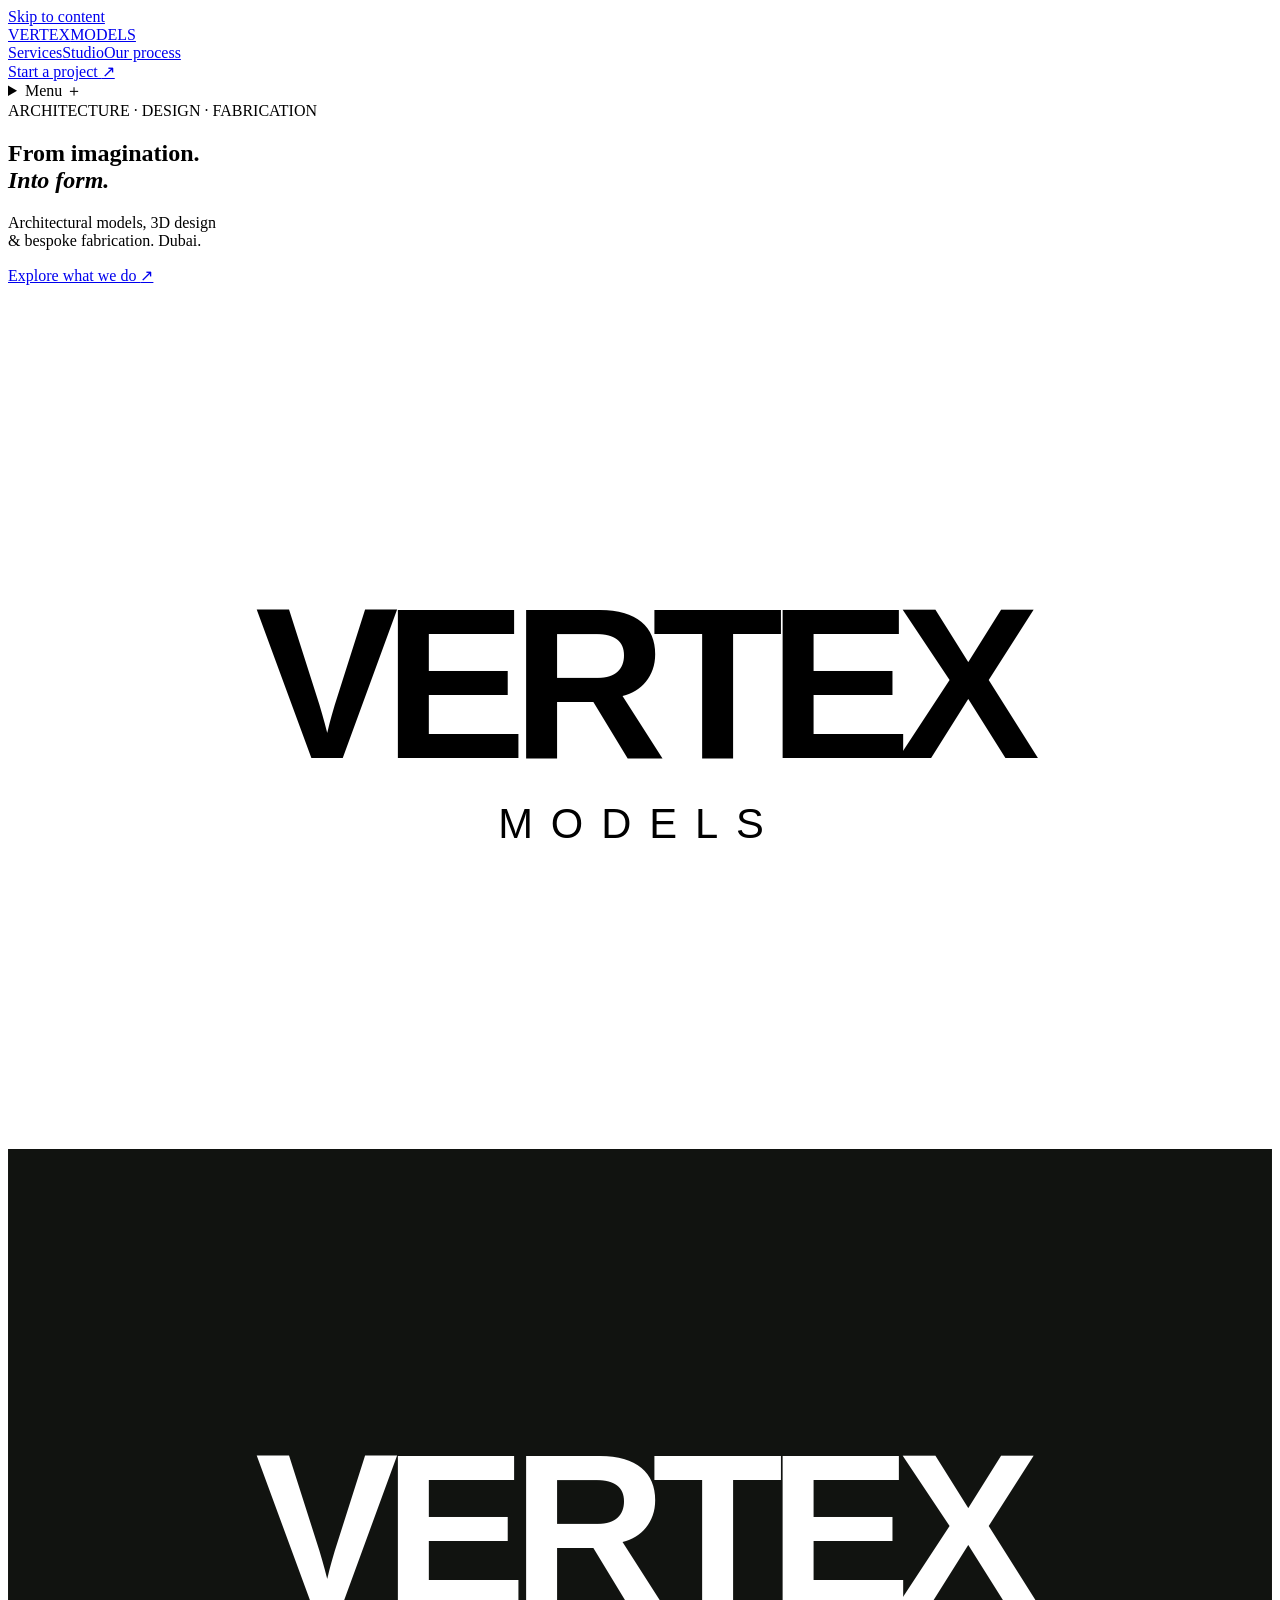
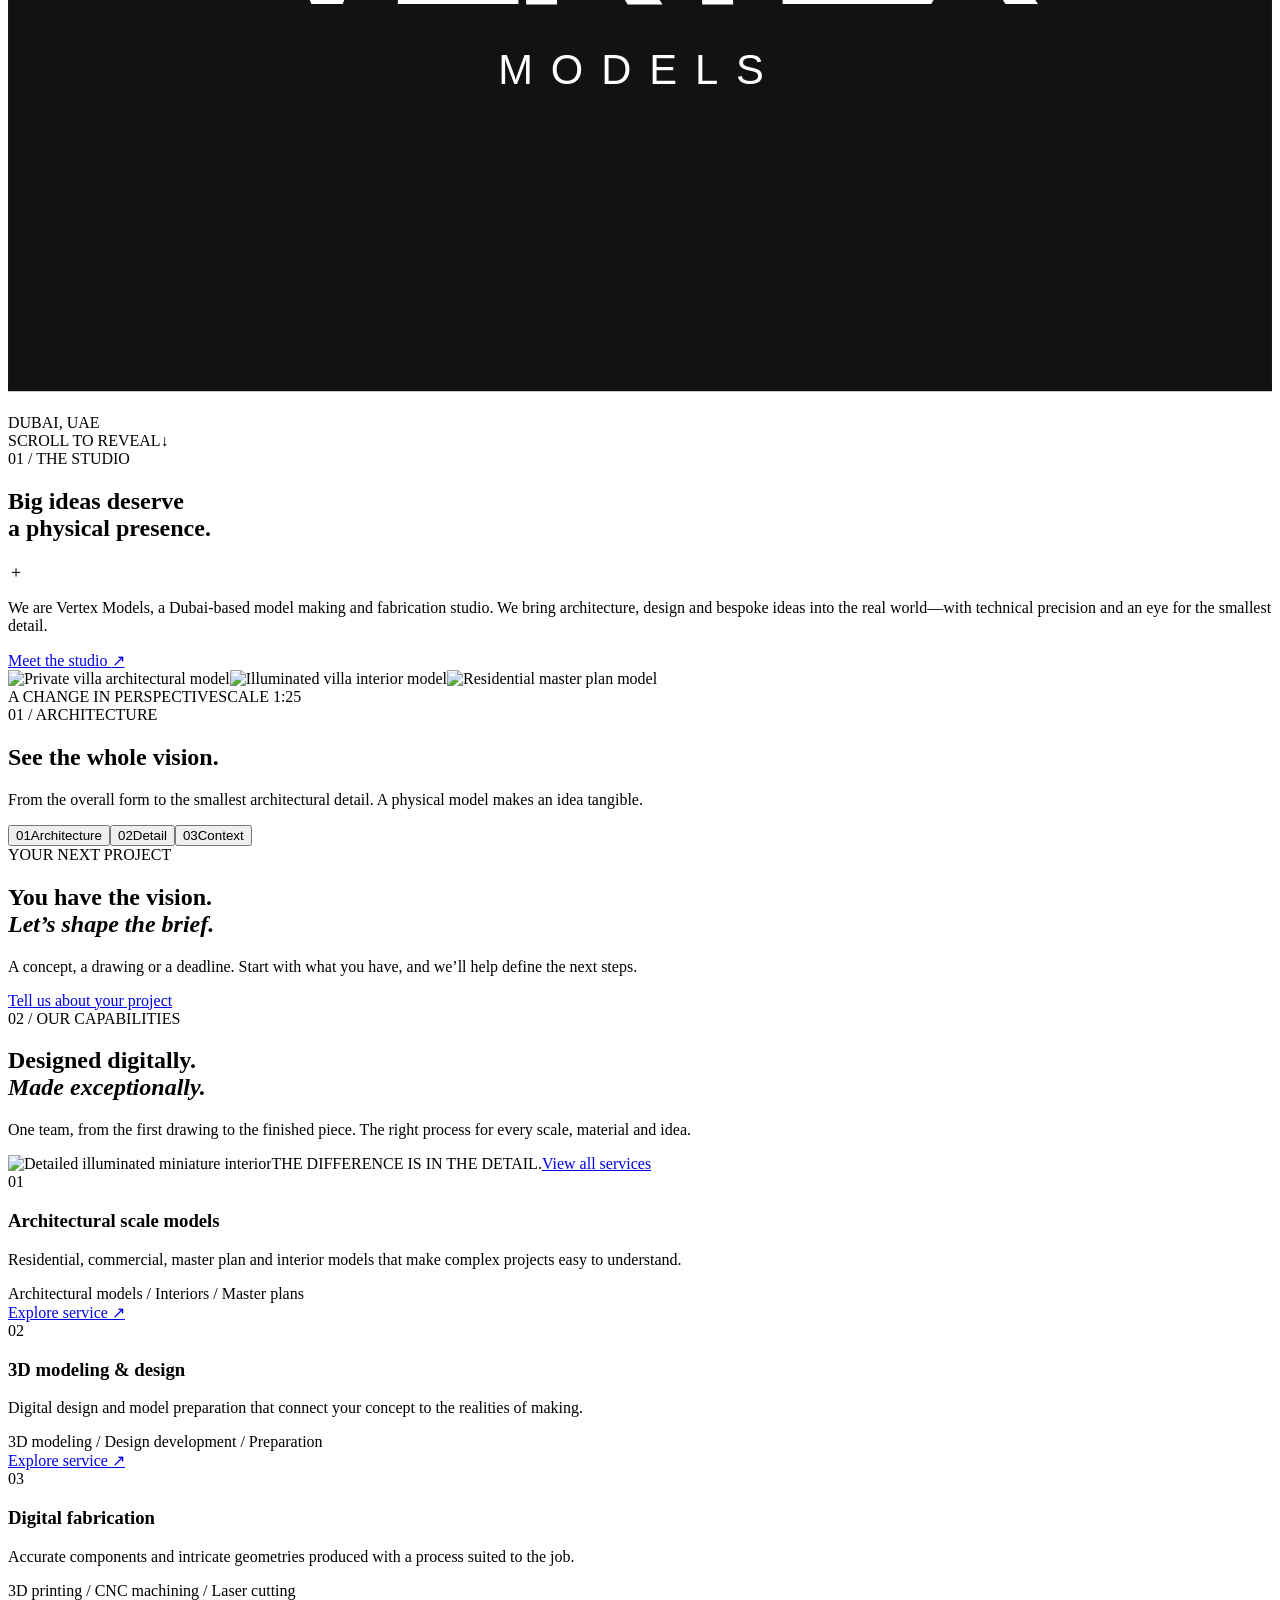
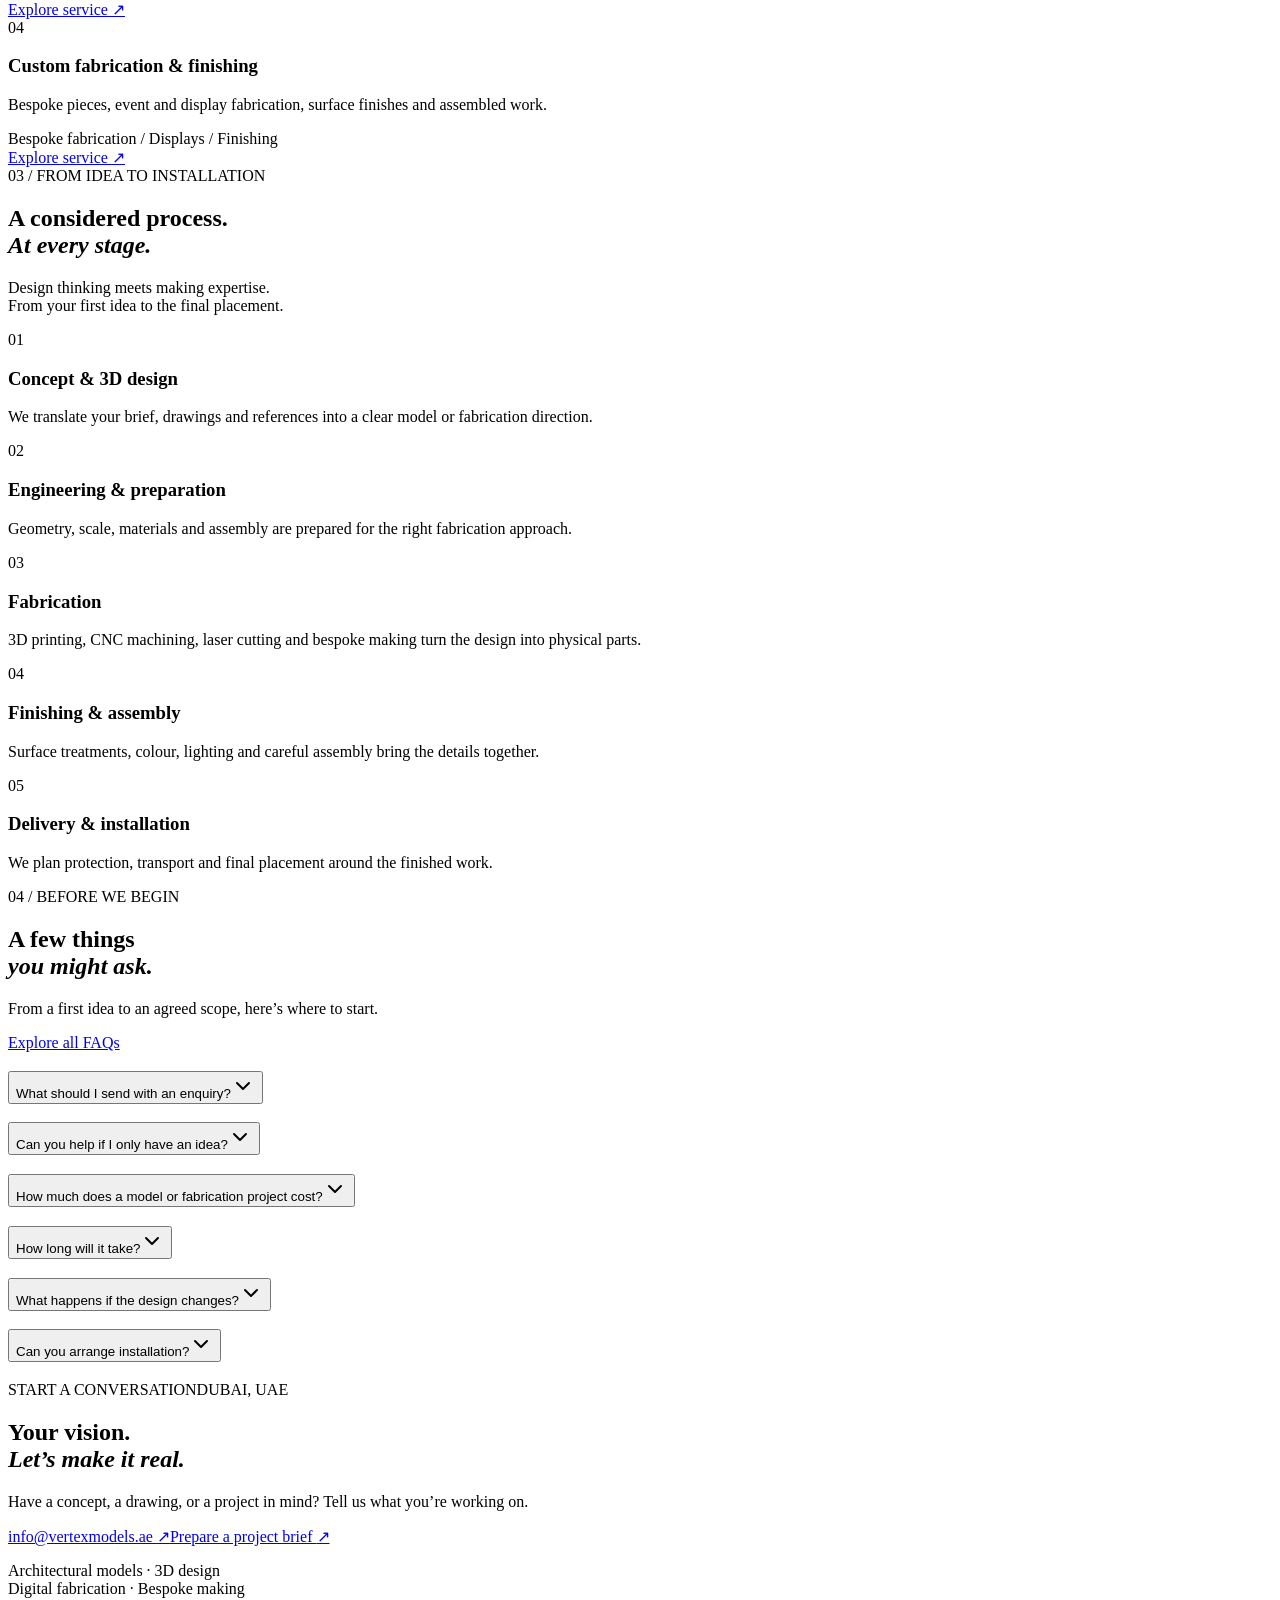
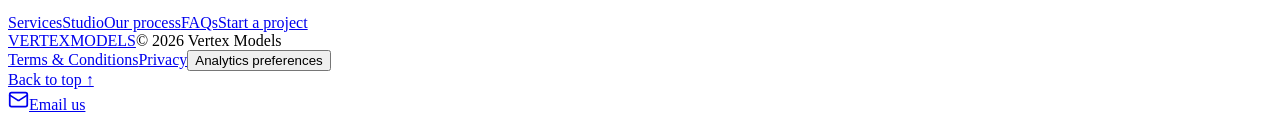
==== commit 5e1170a8: "Rebuild: remove Client perspectives section" ====
--- a/index.html
+++ b/index.html
@@ -1,2 +1,2 @@
-<!DOCTYPE html><html lang="en"><head><meta charSet="utf-8"/><meta name="viewport" content="width=device-width, initial-scale=1"/><link rel="preload" href="/vertexmodels-preview/images/vertex-mark.png" as="image"/><link rel="stylesheet" href="/vertexmodels-preview/_next/static/css/index.QuBADiO-.css" data-rsc-css-href="/vertexmodels-preview/_next/static/css/index.QuBADiO-.css" data-precedence="vite-rsc/importer-resources"/><link rel="stylesheet" href="/vertexmodels-preview/_next/static/css/page.BGR_0NIq.css" data-precedence="vite-rsc/client-reference"/><link rel="modulepreload" fetchPriority="low" href="/vertexmodels-preview/_next/static/chunks/index-Bzxpgb6Q.js"/><script src="/vertexmodels-preview/_next/static/chunks/rolldown-runtime-C60lm6uB.js" type="module" async=""></script><script src="/vertexmodels-preview/_next/static/chunks/framework-D_rUT4EX.js" type="module" async=""></script><script src="/vertexmodels-preview/_next/static/chunks/navigation-errors-By4dF-Cc.js" type="module" async=""></script><link rel="modulepreload" href="/vertexmodels-preview/_next/static/chunks/layout-segment-context-BaQL-cQv.js" crossorigin=""/><link rel="modulepreload" href="/vertexmodels-preview/_next/static/chunks/Icon-COpRllaJ.js" crossorigin=""/><link rel="modulepreload" href="/vertexmodels-preview/_next/static/chunks/analytics-consent-DWsP6Wty.js" crossorigin=""/><link rel="modulepreload" href="/vertexmodels-preview/_next/static/chunks/analytics-Bzyf-aNp.js" crossorigin=""/><link rel="modulepreload" href="/vertexmodels-preview/_next/static/chunks/page-D3MMCUi8.js" crossorigin=""/><link rel="modulepreload" href="/vertexmodels-preview/_next/static/chunks/faq-list-wmA3N3p4.js" crossorigin=""/><link rel="modulepreload" href="/vertexmodels-preview/_next/static/chunks/utils-CyEXM8_e.js" crossorigin=""/><link rel="modulepreload" href="/vertexmodels-preview/_next/static/chunks/chevron-down-DZxvEe2u.js" crossorigin=""/><link rel="modulepreload" href="/vertexmodels-preview/_next/static/chunks/services-r0IvFEFM.js" crossorigin=""/><title>Vertex Models — Vision, made tangible.</title><meta name="description" content="Architectural scale models, 3D design, printing and custom fabrication in Dubai. From the first concept to the final detail."/><meta name="robots" content="noindex, nofollow"/><meta property="og:title" content="Vertex Models — Vision, made tangible."/><meta property="og:description" content="Architectural scale models, 3D design, printing and custom fabrication in Dubai. From the first concept to the final detail."/><meta property="og:site_name" content="Vertex Models"/><meta property="og:type" content="website"/><meta property="og:locale" content="en_AE"/><meta property="og:image" content="https://vertexmodels.ae/images/p2-50.webp"/><meta property="og:image:alt" content="Architectural villa scale model from the Vertex Models portfolio"/><meta name="twitter:card" content="summary_large_image"/><meta name="twitter:title" content="Vertex Models — Vision, made tangible."/><meta name="twitter:description" content="Architectural scale models, 3D design, printing and custom fabrication in Dubai. From the first concept to the final detail."/><meta name="twitter:image" content="https://vertexmodels.ae/images/p2-50.webp"/><meta name="twitter:image:alt" content="Architectural villa scale model from the Vertex Models portfolio"/><link rel="shortcut icon" href="/vertexmodels-preview/favicon.svg"/><link rel="icon" href="/vertexmodels-preview/favicon.svg"/><link rel="canonical" href="https://vertexmodels.ae"/><script>Object.assign(((self[Symbol.for("vinext.navigationRuntime")]??={bootstrap:{routeManifest:null},functions:{}}).bootstrap.rsc??={rsc:[]}),{params:{},nav:{"pathname":"/","searchParams":[]}})</script><link rel="modulepreload" href="/vertexmodels-preview/_next/static/chunks/index-Bzxpgb6Q.js" />
-</head><body><a class="skip-link" href="#main">Skip to content</a><div id="top"></div><main id="main"><section class="opening-scroll" aria-label="Vertex Models introduction"><div class="opening-stage"><div class="opening-nav opening-site-navigation"><header class="site-header"><a href="/vertexmodels-preview/" class="brand" aria-label="Vertex Models home"><span class="brand-mark"><img src="/vertexmodels-preview/images/vertex-mark.png" alt=""/></span><span>VERTEX<span class="brand-sub">MODELS</span></span></a><nav class="desktop-nav" aria-label="Main navigation"><a href="/vertexmodels-preview/services">Services</a><a href="/vertexmodels-preview/studio">Studio</a><a href="/vertexmodels-preview/#process">Our process</a></nav><a href="/vertexmodels-preview/start-a-project" class="header-contact">Start a project <span aria-hidden="true">↗</span></a><details class="mobile-nav"><summary>Menu <span>＋</span></summary><nav aria-label="Mobile navigation"><a href="/vertexmodels-preview/services">Services</a><a href="/vertexmodels-preview/studio">Studio</a><a href="/vertexmodels-preview/#process">Our process</a><a href="/vertexmodels-preview/faqs">FAQs</a><a href="/vertexmodels-preview/start-a-project">Start a project</a></nav></details></header></div><div class="opening-atmosphere" aria-hidden="true"></div><div class="opening-copy"><span class="opening-eyebrow">ARCHITECTURE · DESIGN · FABRICATION</span><h1>From imagination.<br/><em>Into form.</em></h1><p>Architectural models, 3D design<br class="opening-mobile-break"/> &amp; bespoke fabrication. Dubai.</p><a class="opening-cta" href="#capabilities">Explore what we do <span aria-hidden="true">↗</span></a></div><div class="opening-model" aria-hidden="true"><img src="/vertexmodels-preview/images/opening/villa-cutout.webp" alt="" fetchPriority="high" decoding="async"/></div><div class="opening-floor" aria-hidden="true"></div><svg class="opening-outline" viewBox="0 0 1200 800" aria-hidden="true"><text x="600" y="432" text-anchor="middle" font-family="Arial, Helvetica, sans-serif" font-weight="800" font-size="204.00000000000003" letter-spacing="-14.280000000000003">VERTEX</text><text x="600" y="508" text-anchor="middle" font-family="Arial, Helvetica, sans-serif" font-weight="500" font-size="39.6" letter-spacing="17.028">MODELS</text></svg><svg class="opening-word-mask" viewBox="0 0 1200 800" aria-hidden="true"><defs><mask id="vertex-word-window" maskUnits="userSpaceOnUse" x="0" y="0" width="1200" height="800"><rect width="1200" height="800" fill="white"></rect><text x="600" y="432" text-anchor="middle" font-family="Arial, Helvetica, sans-serif" font-weight="800" font-size="204.00000000000003" letter-spacing="-14.280000000000003" fill="black">VERTEX</text><text x="600" y="508" text-anchor="middle" font-family="Arial, Helvetica, sans-serif" font-weight="500" font-size="39.6" letter-spacing="17.028" fill="black">MODELS</text></mask></defs><rect width="1200" height="800" fill="#111310" mask="url(#vertex-word-window)"></rect></svg><div class="opening-signature" aria-hidden="true"><span class="opening-signature-mark"><img src="/vertexmodels-preview/images/vertex-mark.png" alt=""/></span></div><span class="opening-location">DUBAI, UAE</span><div class="opening-scroll-cue" aria-hidden="true"><span>SCROLL TO REVEAL</span><span>↓</span></div><div class="opening-progress" aria-hidden="true"></div></div></section><section class="intro-section"><span class="section-index">01 / THE STUDIO</span><div><h2>Big ideas deserve<br/><span class="muted">a physical presence.</span></h2><div class="intro-bottom"><span class="crosshair" aria-hidden="true">＋</span><p>We are Vertex Models, a Dubai-based model making and fabrication studio. We bring architecture, design and bespoke ideas into the real world—with technical precision and an eye for the smallest detail.</p></div><a href="/vertexmodels-preview/studio" class="text-link intro-studio-link">Meet the studio <span aria-hidden="true">↗</span></a></div></section><section class="perspectives" id="perspectives" aria-label="Explore the work at different scales"><div class="perspective-sticky"><div class="scene-images"><img src="/vertexmodels-preview/images/p2-50.webp" alt="Private villa architectural model" class="active" loading="lazy" aria-hidden="false"/><img src="/vertexmodels-preview/images/p15-767.webp" alt="Illuminated villa interior model" class="" loading="lazy" aria-hidden="true"/><img src="/vertexmodels-preview/images/p19-949.webp" alt="Residential master plan model" class="" loading="lazy" aria-hidden="true"/></div><div class="scene-shade"></div><div class="scene-top"><span class="eyebrow">A CHANGE IN PERSPECTIVE</span><span class="scene-scale">SCALE <!-- -->1:25</span></div><div class="scene-content"><span class="eyebrow">01 / ARCHITECTURE</span><h2>See the whole vision.</h2><p>From the overall form to the smallest architectural detail. A physical model makes an idea tangible.</p></div><div class="scene-controls"><button aria-label="Show architecture" aria-pressed="true" class="active"><span>0<!-- -->1</span><span>Architecture</span></button><button aria-label="Show detail" aria-pressed="false" class=""><span>0<!-- -->2</span><span>Detail</span></button><button aria-label="Show context" aria-pressed="false" class=""><span>0<!-- -->3</span><span>Context</span></button><div class="scene-progress" style="transform:scaleX(0)"></div></div></div></section><section class="home-invitation" aria-labelledby="project-invitation-title"><div><span class="section-index">YOUR NEXT PROJECT</span><h2 id="project-invitation-title">You have the vision.<br/><em>Let’s shape the brief.</em></h2></div><div><p>A concept, a drawing or a deadline. Start with what you have, and we’ll help define the next steps.</p><a class="solid-link" href="/vertexmodels-preview/start-a-project">Tell us about your project</a></div></section><section class="capabilities-section" id="capabilities"><div class="capability-heading"><span class="section-index">03 / OUR CAPABILITIES</span><h2>Designed digitally.<br/><em>Made exceptionally.</em></h2><p>One team, from the first drawing to the finished piece. The right process for every scale, material and idea.</p><img src="/vertexmodels-preview/images/p15-770.webp" alt="Detailed illuminated miniature interior" loading="lazy"/><span class="image-footnote">THE DIFFERENCE IS IN THE DETAIL.</span><a href="/vertexmodels-preview/services" class="text-link capability-overview-link">View all services</a></div><div class="capability-list"><article class="capability"><span class="cap-number">01</span><div><h3>Architectural scale models</h3><p>Residential, commercial, master plan and interior models that make complex projects easy to understand.</p><span class="cap-meta">Architectural models / Interiors / Master plans</span><br/><a href="/vertexmodels-preview/services/architectural-models" class="text-link">Explore service <span aria-hidden="true">↗</span></a></div></article><article class="capability"><span class="cap-number">02</span><div><h3>3D modeling &amp; design</h3><p>Digital design and model preparation that connect your concept to the realities of making.</p><span class="cap-meta">3D modeling / Design development / Preparation</span><br/><a href="/vertexmodels-preview/services/3d-modeling-design" class="text-link">Explore service <span aria-hidden="true">↗</span></a></div></article><article class="capability"><span class="cap-number">03</span><div><h3>Digital fabrication</h3><p>Accurate components and intricate geometries produced with a process suited to the job.</p><span class="cap-meta">3D printing / CNC machining / Laser cutting</span><br/><a href="/vertexmodels-preview/services/digital-fabrication" class="text-link">Explore service <span aria-hidden="true">↗</span></a></div></article><article class="capability"><span class="cap-number">04</span><div><h3>Custom fabrication &amp; finishing</h3><p>Bespoke pieces, event and display fabrication, surface finishes and assembled work.</p><span class="cap-meta">Bespoke fabrication / Displays / Finishing</span><br/><a href="/vertexmodels-preview/services/custom-fabrication" class="text-link">Explore service <span aria-hidden="true">↗</span></a></div></article></div></section><section class="process-section" id="process"><div class="section-top"><div><span class="section-index">04 / FROM IDEA TO INSTALLATION</span><h2>A considered process.<br/><em>At every stage.</em></h2></div><p class="section-side-copy">Design thinking meets making expertise.<br/>From your first idea to the final placement.</p></div><div class="process-list"><article><span class="process-number">0<!-- -->1</span><h3>Concept &amp; 3D design</h3><p>We translate your brief, drawings and references into a clear model or fabrication direction.</p></article><article><span class="process-number">0<!-- -->2</span><h3>Engineering &amp; preparation</h3><p>Geometry, scale, materials and assembly are prepared for the right fabrication approach.</p></article><article><span class="process-number">0<!-- -->3</span><h3>Fabrication</h3><p>3D printing, CNC machining, laser cutting and bespoke making turn the design into physical parts.</p></article><article><span class="process-number">0<!-- -->4</span><h3>Finishing &amp; assembly</h3><p>Surface treatments, colour, lighting and careful assembly bring the details together.</p></article><article><span class="process-number">0<!-- -->5</span><h3>Delivery &amp; installation</h3><p>We plan protection, transport and final placement around the finished work.</p></article></div></section><section class="client-perspectives" id="testimonials" aria-labelledby="testimonials-title"><span class="section-index">06 / CLIENT PERSPECTIVES</span><div class="feedback-invitation"><h2 id="testimonials-title">Worked with us?<br/><em>Share your perspective.</em></h2><div><p>We’d love to hear about your experience with Vertex. Tell us about the project, the process and the finished piece.</p><a class="text-link" href="/vertexmodels-preview/feedback">Share your feedback</a><p class="feedback-permission">Choose whether your feedback stays private or may be featured.</p></div></div></section><section class="home-questions" id="faqs" aria-labelledby="home-faq-title"><div class="home-questions-heading"><span class="section-index">07 / BEFORE WE BEGIN</span><h2 id="home-faq-title">A few things<br/><em>you might ask.</em></h2><p>From a first idea to an agreed scope, here’s where to start.</p><a class="text-link" href="/vertexmodels-preview/faqs">Explore all FAQs</a></div><div data-slot="accordion" class="faq-list" data-orientation="vertical"><div data-state="closed" data-orientation="vertical" data-slot="accordion-item" class="border-b last:border-b-0"><h3 data-orientation="vertical" data-state="closed" class="flex"><button type="button" aria-expanded="false" data-state="closed" data-orientation="vertical" id="radix-_R_d2ai_" data-slot="accordion-trigger" class="flex flex-1 items-start justify-between gap-4 rounded-md py-4 text-left text-sm font-medium transition-all outline-none hover:underline focus-visible:border-ring focus-visible:ring-[3px] focus-visible:ring-ring/50 disabled:pointer-events-none disabled:opacity-50 [&amp;[data-state=open]&gt;svg]:rotate-180" data-radix-collection-item="">What should I send with an enquiry?<svg xmlns="http://www.w3.org/2000/svg" width="24" height="24" viewBox="0 0 24 24" fill="none" stroke="currentColor" stroke-width="2" stroke-linecap="round" stroke-linejoin="round" class="lucide lucide-chevron-down pointer-events-none size-4 shrink-0 translate-y-0.5 text-muted-foreground transition-transform duration-200" aria-hidden="true"><path d="m6 9 6 6 6-6"></path></svg></button></h3><div data-state="closed" id="radix-_R_2d2ai_" hidden="" role="region" aria-labelledby="radix-_R_d2ai_" data-orientation="vertical" data-slot="accordion-content" class="overflow-hidden text-sm data-[state=closed]:animate-accordion-up data-[state=open]:animate-accordion-down" style="--radix-accordion-content-height:var(--radix-collapsible-content-height);--radix-accordion-content-width:var(--radix-collapsible-content-width)"></div></div><div data-state="closed" data-orientation="vertical" data-slot="accordion-item" class="border-b last:border-b-0"><h3 data-orientation="vertical" data-state="closed" class="flex"><button type="button" aria-expanded="false" data-state="closed" data-orientation="vertical" id="radix-_R_l2ai_" data-slot="accordion-trigger" class="flex flex-1 items-start justify-between gap-4 rounded-md py-4 text-left text-sm font-medium transition-all outline-none hover:underline focus-visible:border-ring focus-visible:ring-[3px] focus-visible:ring-ring/50 disabled:pointer-events-none disabled:opacity-50 [&amp;[data-state=open]&gt;svg]:rotate-180" data-radix-collection-item="">Can you help if I only have an idea?<svg xmlns="http://www.w3.org/2000/svg" width="24" height="24" viewBox="0 0 24 24" fill="none" stroke="currentColor" stroke-width="2" stroke-linecap="round" stroke-linejoin="round" class="lucide lucide-chevron-down pointer-events-none size-4 shrink-0 translate-y-0.5 text-muted-foreground transition-transform duration-200" aria-hidden="true"><path d="m6 9 6 6 6-6"></path></svg></button></h3><div data-state="closed" id="radix-_R_2l2ai_" hidden="" role="region" aria-labelledby="radix-_R_l2ai_" data-orientation="vertical" data-slot="accordion-content" class="overflow-hidden text-sm data-[state=closed]:animate-accordion-up data-[state=open]:animate-accordion-down" style="--radix-accordion-content-height:var(--radix-collapsible-content-height);--radix-accordion-content-width:var(--radix-collapsible-content-width)"></div></div><div data-state="closed" data-orientation="vertical" data-slot="accordion-item" class="border-b last:border-b-0"><h3 data-orientation="vertical" data-state="closed" class="flex"><button type="button" aria-expanded="false" data-state="closed" data-orientation="vertical" id="radix-_R_t2ai_" data-slot="accordion-trigger" class="flex flex-1 items-start justify-between gap-4 rounded-md py-4 text-left text-sm font-medium transition-all outline-none hover:underline focus-visible:border-ring focus-visible:ring-[3px] focus-visible:ring-ring/50 disabled:pointer-events-none disabled:opacity-50 [&amp;[data-state=open]&gt;svg]:rotate-180" data-radix-collection-item="">How much does a model or fabrication project cost?<svg xmlns="http://www.w3.org/2000/svg" width="24" height="24" viewBox="0 0 24 24" fill="none" stroke="currentColor" stroke-width="2" stroke-linecap="round" stroke-linejoin="round" class="lucide lucide-chevron-down pointer-events-none size-4 shrink-0 translate-y-0.5 text-muted-foreground transition-transform duration-200" aria-hidden="true"><path d="m6 9 6 6 6-6"></path></svg></button></h3><div data-state="closed" id="radix-_R_2t2ai_" hidden="" role="region" aria-labelledby="radix-_R_t2ai_" data-orientation="vertical" data-slot="accordion-content" class="overflow-hidden text-sm data-[state=closed]:animate-accordion-up data-[state=open]:animate-accordion-down" style="--radix-accordion-content-height:var(--radix-collapsible-content-height);--radix-accordion-content-width:var(--radix-collapsible-content-width)"></div></div><div data-state="closed" data-orientation="vertical" data-slot="accordion-item" class="border-b last:border-b-0"><h3 data-orientation="vertical" data-state="closed" class="flex"><button type="button" aria-expanded="false" data-state="closed" data-orientation="vertical" id="radix-_R_152ai_" data-slot="accordion-trigger" class="flex flex-1 items-start justify-between gap-4 rounded-md py-4 text-left text-sm font-medium transition-all outline-none hover:underline focus-visible:border-ring focus-visible:ring-[3px] focus-visible:ring-ring/50 disabled:pointer-events-none disabled:opacity-50 [&amp;[data-state=open]&gt;svg]:rotate-180" data-radix-collection-item="">How long will it take?<svg xmlns="http://www.w3.org/2000/svg" width="24" height="24" viewBox="0 0 24 24" fill="none" stroke="currentColor" stroke-width="2" stroke-linecap="round" stroke-linejoin="round" class="lucide lucide-chevron-down pointer-events-none size-4 shrink-0 translate-y-0.5 text-muted-foreground transition-transform duration-200" aria-hidden="true"><path d="m6 9 6 6 6-6"></path></svg></button></h3><div data-state="closed" id="radix-_R_352ai_" hidden="" role="region" aria-labelledby="radix-_R_152ai_" data-orientation="vertical" data-slot="accordion-content" class="overflow-hidden text-sm data-[state=closed]:animate-accordion-up data-[state=open]:animate-accordion-down" style="--radix-accordion-content-height:var(--radix-collapsible-content-height);--radix-accordion-content-width:var(--radix-collapsible-content-width)"></div></div><div data-state="closed" data-orientation="vertical" data-slot="accordion-item" class="border-b last:border-b-0"><h3 data-orientation="vertical" data-state="closed" class="flex"><button type="button" aria-expanded="false" data-state="closed" data-orientation="vertical" id="radix-_R_1d2ai_" data-slot="accordion-trigger" class="flex flex-1 items-start justify-between gap-4 rounded-md py-4 text-left text-sm font-medium transition-all outline-none hover:underline focus-visible:border-ring focus-visible:ring-[3px] focus-visible:ring-ring/50 disabled:pointer-events-none disabled:opacity-50 [&amp;[data-state=open]&gt;svg]:rotate-180" data-radix-collection-item="">What happens if the design changes?<svg xmlns="http://www.w3.org/2000/svg" width="24" height="24" viewBox="0 0 24 24" fill="none" stroke="currentColor" stroke-width="2" stroke-linecap="round" stroke-linejoin="round" class="lucide lucide-chevron-down pointer-events-none size-4 shrink-0 translate-y-0.5 text-muted-foreground transition-transform duration-200" aria-hidden="true"><path d="m6 9 6 6 6-6"></path></svg></button></h3><div data-state="closed" id="radix-_R_3d2ai_" hidden="" role="region" aria-labelledby="radix-_R_1d2ai_" data-orientation="vertical" data-slot="accordion-content" class="overflow-hidden text-sm data-[state=closed]:animate-accordion-up data-[state=open]:animate-accordion-down" style="--radix-accordion-content-height:var(--radix-collapsible-content-height);--radix-accordion-content-width:var(--radix-collapsible-content-width)"></div></div><div data-state="closed" data-orientation="vertical" data-slot="accordion-item" class="border-b last:border-b-0"><h3 data-orientation="vertical" data-state="closed" class="flex"><button type="button" aria-expanded="false" data-state="closed" data-orientation="vertical" id="radix-_R_1l2ai_" data-slot="accordion-trigger" class="flex flex-1 items-start justify-between gap-4 rounded-md py-4 text-left text-sm font-medium transition-all outline-none hover:underline focus-visible:border-ring focus-visible:ring-[3px] focus-visible:ring-ring/50 disabled:pointer-events-none disabled:opacity-50 [&amp;[data-state=open]&gt;svg]:rotate-180" data-radix-collection-item="">Can you arrange installation?<svg xmlns="http://www.w3.org/2000/svg" width="24" height="24" viewBox="0 0 24 24" fill="none" stroke="currentColor" stroke-width="2" stroke-linecap="round" stroke-linejoin="round" class="lucide lucide-chevron-down pointer-events-none size-4 shrink-0 translate-y-0.5 text-muted-foreground transition-transform duration-200" aria-hidden="true"><path d="m6 9 6 6 6-6"></path></svg></button></h3><div data-state="closed" id="radix-_R_3l2ai_" hidden="" role="region" aria-labelledby="radix-_R_1l2ai_" data-orientation="vertical" data-slot="accordion-content" class="overflow-hidden text-sm data-[state=closed]:animate-accordion-up data-[state=open]:animate-accordion-down" style="--radix-accordion-content-height:var(--radix-collapsible-content-height);--radix-accordion-content-width:var(--radix-collapsible-content-width)"></div></div></div></section></main><footer id="contact" class="contact-section"><div class="eyebrow"><span>START A CONVERSATION</span><span>DUBAI, UAE</span></div><div class="contact-main"><h2>Your vision.<br/><em>Let’s make it real.</em></h2><div class="contact-info"><p>Have a concept, a drawing, or a project in mind? Tell us what you’re working on.</p><a href="mailto:info@vertexmodels.ae" class="email-link">info@vertexmodels.ae <span aria-hidden="true">↗</span></a><a href="/vertexmodels-preview/start-a-project" class="text-link footer-brief">Prepare a project brief <span aria-hidden="true">↗</span></a><p class="contact-small">Architectural models · 3D design<br/>Digital fabrication · Bespoke making</p></div></div><nav class="footer-explore" aria-label="Explore Vertex"><a href="/vertexmodels-preview/services">Services</a><a href="/vertexmodels-preview/studio">Studio</a><a href="/vertexmodels-preview/#process">Our process</a><a href="/vertexmodels-preview/faqs">FAQs</a><a href="/vertexmodels-preview/start-a-project">Start a project</a></nav><div class="footer-bottom"><a href="/vertexmodels-preview/" class="footer-wordmark">VERTEX<span>MODELS</span></a><span>© <!-- -->2026<!-- --> Vertex Models</span><nav class="footer-legal" aria-label="Legal"><a href="/vertexmodels-preview/terms">Terms &amp; Conditions</a><a href="/vertexmodels-preview/privacy">Privacy</a><button type="button" class="analytics-settings">Analytics preferences</button></nav><a href="#top">Back to top ↑</a></div></footer><a class="floating-contact" href="mailto:info@vertexmodels.ae?subject=Enquiry%20for%20Vertex%20Models" aria-label="Email Vertex Models at info@vertexmodels.ae" title="Email info@vertexmodels.ae"><svg xmlns="http://www.w3.org/2000/svg" width="21" height="21" viewBox="0 0 24 24" fill="none" stroke="currentColor" stroke-width="2" stroke-linecap="round" stroke-linejoin="round" class="lucide lucide-mail" aria-hidden="true"><path d="m22 7-8.991 5.727a2 2 0 0 1-2.009 0L2 7"></path><rect x="2" y="4" width="20" height="16" rx="2"></rect></svg><span>Email us</span></a><script type="module" src="/vertexmodels-preview/_next/static/chunks/index-Bzxpgb6Q.js" id="_R_" async=""></script><script>((self[Symbol.for("vinext.navigationRuntime")]??={bootstrap:{routeManifest:null},functions:{}}).bootstrap.rsc??={rsc:[]}).rsc.push("2:I[\"74f944bd09a9\",[],\"Children\",1]\n")</script><script>((self[Symbol.for("vinext.navigationRuntime")]??={bootstrap:{routeManifest:null},functions:{}}).bootstrap.rsc??={rsc:[]}).rsc.push("3:I[\"066132fd2803\",[],\"default\",1]\n")</script><script>((self[Symbol.for("vinext.navigationRuntime")]??={bootstrap:{routeManifest:null},functions:{}}).bootstrap.rsc??={rsc:[]}).rsc.push("4:I[\"eede81f5ed37\",[],\"AnalyticsConsent\",1]\n")</script><script>((self[Symbol.for("vinext.navigationRuntime")]??={bootstrap:{routeManifest:null},functions:{}}).bootstrap.rsc??={rsc:[]}).rsc.push("5:I[\"52529b92208a\",[],\"GlobalErrorBoundary\",1]\n")</script><script>((self[Symbol.for("vinext.navigationRuntime")]??={bootstrap:{routeManifest:null},functions:{}}).bootstrap.rsc??={rsc:[]}).rsc.push("6:I[\"18ecf746a395\",[],\"default\",1]\n")</script><script>((self[Symbol.for("vinext.navigationRuntime")]??={bootstrap:{routeManifest:null},functions:{}}).bootstrap.rsc??={rsc:[]}).rsc.push("7:I[\"52529b92208a\",[],\"ErrorBoundary\",1]\n")</script><script>((self[Symbol.for("vinext.navigationRuntime")]??={bootstrap:{routeManifest:null},functions:{}}).bootstrap.rsc??={rsc:[]}).rsc.push("8:I[\"1b73e8b5fbe4\",[],\"LayoutSegmentProvider\",1]\n")</script><script>((self[Symbol.for("vinext.navigationRuntime")]??={bootstrap:{routeManifest:null},functions:{}}).bootstrap.rsc??={rsc:[]}).rsc.push("9:I[\"74f944bd09a9\",[],\"Slot\",1]\n")</script><script>((self[Symbol.for("vinext.navigationRuntime")]??={bootstrap:{routeManifest:null},functions:{}}).bootstrap.rsc??={rsc:[]}).rsc.push("a:I[\"52529b92208a\",[],\"NotFoundBoundary\",1]\n")</script><script>((self[Symbol.for("vinext.navigationRuntime")]??={bootstrap:{routeManifest:null},functions:{}}).bootstrap.rsc??={rsc:[]}).rsc.push(":HL[\"/vertexmodels-preview/_next/static/css/index.QuBADiO-.css\",\"style\"     ]\n")</script><script>((self[Symbol.for("vinext.navigationRuntime")]??={bootstrap:{routeManifest:null},functions:{}}).bootstrap.rsc??={rsc:[]}).rsc.push(":HL[\"/vertexmodels-preview/images/vertex-mark.png\",\"image\"]\n")</script><script>((self[Symbol.for("vinext.navigationRuntime")]??={bootstrap:{routeManifest:null},functions:{}}).bootstrap.rsc??={rsc:[]}).rsc.push("0:{\"page:/\":\"$L1\",\"layout:/\":[[[\"$\",\"link\",\"css:/vertexmodels-preview/_next/static/css/index.QuBADiO-.css\",{\"rel\":\"stylesheet\",\"precedence\":\"vite-rsc/importer-resources\",\"href\":\"/vertexmodels-preview/_next/static/css/index.QuBADiO-.css\",\"data-rsc-css-href\":\"/vertexmodels-preview/_next/static/css/index.QuBADiO-.css\"}],\"$undefined\"],[\"$\",\"html\",null,{\"lang\":\"en\",\"children\":[\"$\",\"body\",null,{\"children\":[[\"$\",\"a\",null,{\"className\":\"skip-link\",\"href\":\"#main\",\"children\":\"Skip to content\"}],[\"$\",\"$L2\",null,{}],[\"$\",\"a\",null,{\"className\":\"floating-contact\",\"href\":\"mailto:info@vertexmodels.ae?subject=Enquiry%20for%20Vertex%20Models\",\"aria-label\":\"Email Vertex Models at info@vertexmodels.ae\",\"title\":\"Email info@vertexmodels.ae\",\"children\":[[\"$\",\"$L3\",null,{\"ref\":\"$undefined\",\"iconNode\":[[\"path\",{\"d\":\"m22 7-8.991 5.727a2 2 0 0 1-2.009 0L2 7\",\"key\":\"132q7q\"}],[\"rect\",{\"x\":\"2\",\"y\":\"4\",\"width\":\"20\",\"height\":\"16\",\"rx\":\"2\",\"key\":\"izxlao\"}]],\"className\":\"lucide-mail\",\"size\":21,\"aria-hidden\":\"true\"}],[\"$\",\"span\",null,{\"children\":\"Email us\"}]]}],[\"$\",\"$L4\",null,{}]]}]}]],\"route:/\":[[[\"$\",\"meta\",null,{\"charSet\":\"utf-8\"}],[[\"$\",\"title\",\"0\",{\"children\":\"Vertex Models — Vision, made tangible.\"}],[\"$\",\"meta\",\"1\",{\"name\":\"description\",\"content\":\"Architectural scale models, 3D design, printing and custom fabrication in Dubai. From the first concept to the final detail.\"}],[\"$\",\"meta\",\"2\",{\"name\":\"robots\",\"content\":\"noindex, nofollow\"}],[\"$\",\"meta\",\"3\",{\"property\":\"og:title\",\"content\":\"Vertex Models — Vision, made tangible.\"}],[\"$\",\"meta\",\"4\",{\"property\":\"og:description\",\"content\":\"Architectural scale models, 3D design, printing and custom fabrication in Dubai. From the first concept to the final detail.\"}],[\"$\",\"meta\",\"5\",{\"property\":\"og:site_name\",\"content\":\"Vertex Models\"}],[\"$\",\"meta\",\"6\",{\"property\":\"og:type\",\"content\":\"website\"}],[\"$\",\"meta\",\"7\",{\"property\":\"og:locale\",\"content\":\"en_AE\"}],[\"$\",\"meta\",\"8\",{\"property\":\"og:image\",\"content\":\"https://vertexmodels.ae/images/p2-50.webp\"}],[\"$\",\"meta\",\"9\",{\"property\":\"og:image:alt\",\"content\":\"Architectural villa scale model from the Vertex Models portfolio\"}],[\"$\",\"meta\",\"10\",{\"name\":\"twitter:card\",\"content\":\"summary_large_image\"}],[\"$\",\"meta\",\"11\",{\"name\":\"twitter:title\",\"content\":\"Vertex Models — Vision, made tangible.\"}],[\"$\",\"meta\",\"12\",{\"name\":\"twitter:description\",\"content\":\"Architectural scale models, 3D design, printing and custom fabrication in Dubai. From the first concept to the final detail.\"}],[\"$\",\"meta\",\"13\",{\"name\":\"twitter:image\",\"content\":\"https://vertexmodels.ae/images/p2-50.webp\"}],[\"$\",\"meta\",\"14\",{\"name\":\"twitter:image:alt\",\"content\":\"Architectural villa scale model from the Vertex Models portfolio\"}],[\"$\",\"link\",\"15\",{\"data-vinext-streamed-icon\":\"$undefined\",\"rel\":\"shortcut icon\",\"href\":\"/vertexmodels-preview/favicon.svg\",\"type\":\"$undefined\",\"sizes\":\"$undefined\",\"color\":\"$undefined\",\"media\":\"$undefined\",\"fetchPriority\":\"$undefined\"}],[\"$\",\"link\",\"16\",{\"data-vinext-streamed-icon\":\"$undefined\",\"rel\":\"icon\",\"href\":\"/vertexmodels-preview/favicon.svg\",\"type\":\"$undefined\",\"sizes\":\"$undefined\",\"color\":\"$undefined\",\"media\":\"$undefined\",\"fetchPriority\":\"$undefined\"}],[\"$\",\"link\",\"17\",{\"rel\":\"canonical\",\"href\":\"https://vertexmodels.ae\"}]],[[\"$\",\"meta\",\"0\",{\"name\":\"viewport\",\"content\":\"width=device-width, initial-scale=1\"}]]],[\"$\",\"$L5\",null,{\"fallback\":\"$6\",\"children\":[\"$\",\"$L7\",null,{\"fallback\":\"$6\",\"children\":[\"$\",\"$L8\",null,{\"providerId\":\"layout:/\",\"segmentMap\":{\"children\":[]},\"children\":[\"$\",\"$L9\",null,{\"id\":\"layout:/\",\"parallelSlots\":\"$undefined\",\"children\":[\"$\",\"$La\",null,{\"resetKey\":\"\",\"fallback\":[[\"$\",\"header\",null,{\"className\":\"site-header\",\"children\":[[\"$\",\"a\",null,{\"href\":\"/vertexmodels-preview/\",\"className\":\"brand\",\"aria-label\":\"Vertex Models home\",\"children\":[[\"$\",\"span\",null,{\"className\":\"brand-mark\",\"children\":[\"$\",\"img\",null,{\"src\":\"/vertexmodels-preview/images/vertex-mark.png\",\"alt\":\"\"}]}],[\"$\",\"span\",null,{\"children\":[\"VERTEX\",[\"$\",\"span\",null,{\"className\":\"brand-sub\",\"children\":\"MODELS\"}]]}]]}],[\"$\",\"nav\",null,{\"className\":\"desktop-nav\",\"aria-label\":\"Main navigation\",\"children\":[[\"$\",\"a\",null,{\"href\":\"/vertexmodels-preview/services\",\"children\":\"Services\"}],[\"$\",\"a\",null,{\"href\":\"/vertexmodels-preview/studio\",\"children\":\"Studio\"}],[\"$\",\"a\",null,{\"href\":\"/vertexmodels-preview/#process\",\"children\":\"Our process\"}]]}],[\"$\",\"a\",null,{\"href\":\"/vertexmodels-preview/start-a-project\",\"className\":\"header-contact\",\"children\":[\"Start a project \",[\"$\",\"span\",null,{\"aria-hidden\":\"true\",\"children\":\"↗\"}]]}],[\"$\",\"details\",null,{\"className\":\"mobile-nav\",\"children\":[[\"$\",\"summary\",null,{\"children\":[\"Menu \",[\"$\",\"span\",null,{\"children\":\"＋\"}]]}],[\"$\",\"nav\",null,{\"aria-label\":\"Mobile navigation\",\"children\":[[\"$\",\"a\",null,{\"href\":\"/vertexmodels-preview/services\",\"children\":\"Services\"}],[\"$\",\"a\",null,{\"href\":\"/vertexmodels-preview/studio\",\"children\":\"Studio\"}],[\"$\",\"a\",null,{\"href\":\"/vertexmodels-preview/#process\",\"children\":\"Our process\"}],\"$Lb\",\"$Lc\"]}]]}]]}],\"$Ld\",\"$Le\"],\"children\":\"$Lf\"}]}]}]}]}],null,null],\"__route\":\"route:/\",\"__interceptionContext\":null,\"__layoutIds\":[\"layout:/\"],\"__rootLayout\":\"/\",\"__bfcacheSegmentIdentities\":{\"layout:/\":\"[\\\"layout\\\",\\\"layout:/\\\",\\\"root-boundary:/\\\",\\\"\\\"]\",\"page:/\":\"[\\\"page\\\",\\\"page:/\\\",\\\"root-boundary:/\\\",\\\"\\\"]\"},\"__srcPage\":[\"page\"],\"__layoutFlags\":{\"layout:/\":\"s\"},\"__artifactCompatibility\":{\"schemaVersion\":1,\"graphVersion\":\"app-route-graph:1177fd80f83fa7b0\",\"deploymentVersion\":\"9d0bf018-2768-4491-be11-8379e14b5793\",\"appElementsSchemaVersion\":1,\"rscPayloadSchemaVersion\":1,\"rootBoundaryId\":\"/\",\"renderEpoch\":null}}\n")</script><script>((self[Symbol.for("vinext.navigationRuntime")]??={bootstrap:{routeManifest:null},functions:{}}).bootstrap.rsc??={rsc:[]}).rsc.push("10:I[\"eede81f5ed37\",[],\"AnalyticsSettings\",1]\n")</script><script>((self[Symbol.for("vinext.navigationRuntime")]??={bootstrap:{routeManifest:null},functions:{}}).bootstrap.rsc??={rsc:[]}).rsc.push("11:I[\"78579b1089e4\",[],\"AppRouterScrollTarget\",1]\n")</script><script>((self[Symbol.for("vinext.navigationRuntime")]??={bootstrap:{routeManifest:null},functions:{}}).bootstrap.rsc??={rsc:[]}).rsc.push("12:I[\"52529b92208a\",[],\"RedirectBoundary\",1]\n")</script><script>((self[Symbol.for("vinext.navigationRuntime")]??={bootstrap:{routeManifest:null},functions:{}}).bootstrap.rsc??={rsc:[]}).rsc.push("b:[\"$\",\"a\",null,{\"href\":\"/vertexmodels-preview/faqs\",\"children\":\"FAQs\"}]\n")</script><script>((self[Symbol.for("vinext.navigationRuntime")]??={bootstrap:{routeManifest:null},functions:{}}).bootstrap.rsc??={rsc:[]}).rsc.push("c:[\"$\",\"a\",null,{\"href\":\"/vertexmodels-preview/start-a-project\",\"children\":\"Start a project\"}]\n")</script><script>((self[Symbol.for("vinext.navigationRuntime")]??={bootstrap:{routeManifest:null},functions:{}}).bootstrap.rsc??={rsc:[]}).rsc.push("d:[\"$\",\"main\",null,{\"id\":\"main\",\"className\":\"not-found\",\"children\":[[\"$\",\"span\",null,{\"className\":\"section-index\",\"children\":\"404 / OUTSIDE THE FRAME\"}],[\"$\",\"h1\",null,{\"children\":[\"This page\",[\"$\",\"br\",null,{}],[\"$\",\"em\",null,{\"children\":\"isn’t here.\"}]]}],[\"$\",\"a\",null,{\"href\":\"/vertexmodels-preview/services\",\"className\":\"text-link\",\"children\":\"Explore our services ↗\"}]]}]\n")</script><script>((self[Symbol.for("vinext.navigationRuntime")]??={bootstrap:{routeManifest:null},functions:{}}).bootstrap.rsc??={rsc:[]}).rsc.push("e:[\"$\",\"footer\",null,{\"id\":\"contact\",\"className\":\"contact-section\",\"children\":[[\"$\",\"div\",null,{\"className\":\"eyebrow\",\"children\":[[\"$\",\"span\",null,{\"children\":\"START A CONVERSATION\"}],[\"$\",\"span\",null,{\"children\":\"DUBAI, UAE\"}]]}],[\"$\",\"div\",null,{\"className\":\"contact-main\",\"children\":[[\"$\",\"h2\",null,{\"children\":[\"Your vision.\",[\"$\",\"br\",null,{}],[\"$\",\"em\",null,{\"children\":\"Let’s make it real.\"}]]}],[\"$\",\"div\",null,{\"className\":\"contact-info\",\"children\":[[\"$\",\"p\",null,{\"children\":\"Have a concept, a drawing, or a project in mind? Tell us what you’re working on.\"}],[\"$\",\"a\",null,{\"href\":\"mailto:info@vertexmodels.ae\",\"className\":\"email-link\",\"children\":[\"info@vertexmodels.ae \",[\"$\",\"span\",null,{\"aria-hidden\":\"true\",\"children\":\"↗\"}]]}],[\"$\",\"a\",null,{\"href\":\"/vertexmodels-preview/start-a-project\",\"className\":\"text-link footer-brief\",\"children\":[\"Prepare a project brief \",[\"$\",\"span\",null,{\"aria-hidden\":\"true\",\"children\":\"↗\"}]]}],[\"$\",\"p\",null,{\"className\":\"contact-small\",\"children\":[\"Architectural models · 3D design\",[\"$\",\"br\",null,{}],\"Digital fabrication · Bespoke making\"]}]]}]]}],[\"$\",\"nav\",null,{\"className\":\"footer-explore\",\"aria-label\":\"Explore Vertex\",\"children\":[[\"$\",\"a\",null,{\"href\":\"/vertexmodels-preview/services\",\"children\":\"Services\"}],[\"$\",\"a\",null,{\"href\":\"/vertexmodels-preview/studio\",\"children\":\"Studio\"}],[\"$\",\"a\",null,{\"href\":\"/vertexmodels-preview/#process\",\"children\":\"Our process\"}],[\"$\",\"a\",null,{\"href\":\"/vertexmodels-preview/faqs\",\"children\":\"FAQs\"}],[\"$\",\"a\",null,{\"href\":\"/vertexmodels-preview/start-a-project\",\"children\":\"Start a project\"}]]}],[\"$\",\"div\",null,{\"className\":\"footer-bottom\",\"children\":[[\"$\",\"a\",null,{\"href\":\"/vertexmodels-preview/\",\"className\":\"footer-wordmark\",\"children\":[\"VERTEX\",[\"$\",\"span\",null,{\"children\":\"MODELS\"}]]}],[\"$\",\"span\",null,{\"children\":[\"© \",2026,\" Vertex Models\"]}],[\"$\",\"nav\",null,{\"className\":\"footer-legal\",\"aria-label\":\"Legal\",\"children\":[[\"$\",\"a\",null,{\"href\":\"/vertexmodels-preview/terms\",\"children\":\"Terms \u0026 Conditions\"}],[\"$\",\"a\",null,{\"href\":\"/vertexmodels-preview/privacy\",\"children\":\"Privacy\"}],[\"$\",\"$L10\",null,{}]]}],[\"$\",\"a\",null,{\"href\":\"#top\",\"children\":\"Back to top ↑\"}]]}]]}]\n")</script><script>((self[Symbol.for("vinext.navigationRuntime")]??={bootstrap:{routeManifest:null},functions:{}}).bootstrap.rsc??={rsc:[]}).rsc.push("f:[\"$\",\"$La\",null,{\"resetKey\":\"\",\"fallback\":[[\"$\",\"header\",null,{\"className\":\"site-header\",\"children\":[[\"$\",\"a\",null,{\"href\":\"/vertexmodels-preview/\",\"className\":\"brand\",\"aria-label\":\"Vertex Models home\",\"children\":[[\"$\",\"span\",null,{\"className\":\"brand-mark\",\"children\":[\"$\",\"img\",null,{\"src\":\"/vertexmodels-preview/images/vertex-mark.png\",\"alt\":\"\"}]}],[\"$\",\"span\",null,{\"children\":[\"VERTEX\",[\"$\",\"span\",null,{\"className\":\"brand-sub\",\"children\":\"MODELS\"}]]}]]}],[\"$\",\"nav\",null,{\"className\":\"desktop-nav\",\"aria-label\":\"Main navigation\",\"children\":[[\"$\",\"a\",null,{\"href\":\"/vertexmodels-preview/services\",\"children\":\"Services\"}],[\"$\",\"a\",null,{\"href\":\"/vertexmodels-preview/studio\",\"children\":\"Studio\"}],[\"$\",\"a\",null,{\"href\":\"/vertexmodels-preview/#process\",\"children\":\"Our process\"}]]}],[\"$\",\"a\",null,{\"href\":\"/vertexmodels-preview/start-a-project\",\"className\":\"header-contact\",\"children\":[\"Start a project \",[\"$\",\"span\",null,{\"aria-hidden\":\"true\",\"children\":\"↗\"}]]}],[\"$\",\"details\",null,{\"className\":\"mobile-nav\",\"children\":[[\"$\",\"summary\",null,{\"children\":[\"Menu \",[\"$\",\"span\",null,{\"children\":\"＋\"}]]}],[\"$\",\"nav\",null,{\"aria-label\":\"Mobile navigation\",\"children\":[[\"$\",\"a\",null,{\"href\":\"/vertexmodels-preview/services\",\"children\":\"Services\"}],[\"$\",\"a\",null,{\"href\":\"/vertexmodels-preview/studio\",\"children\":\"Studio\"}],[\"$\",\"a\",null,{\"href\":\"/vertexmodels-preview/#process\",\"children\":\"Our process\"}],[\"$\",\"a\",null,{\"href\":\"/vertexmodels-preview/faqs\",\"children\":\"FAQs\"}],[\"$\",\"a\",null,{\"href\":\"/vertexmodels-preview/start-a-project\",\"children\":\"Start a project\"}]]}]]}]]}],[\"$\",\"main\",null,{\"id\":\"main\",\"className\":\"not-found\",\"children\":[[\"$\",\"span\",null,{\"className\":\"section-index\",\"children\":\"404 / OUTSIDE THE FRAME\"}],[\"$\",\"h1\",null,{\"children\":[\"This page\",[\"$\",\"br\",null,{}],[\"$\",\"em\",null,{\"children\":\"isn’t here.\"}]]}],[\"$\",\"a\",null,{\"href\":\"/vertexmodels-preview/services\",\"className\":\"text-link\",\"children\":\"Explore our services ↗\"}]]}],[\"$\",\"footer\",null,{\"id\":\"contact\",\"className\":\"contact-section\",\"children\":[[\"$\",\"div\",null,{\"className\":\"eyebrow\",\"children\":[[\"$\",\"span\",null,{\"children\":\"START A CONVERSATION\"}],[\"$\",\"span\",null,{\"children\":\"DUBAI, UAE\"}]]}],[\"$\",\"div\",null,{\"className\":\"contact-main\",\"children\":[[\"$\",\"h2\",null,{\"children\":[\"Your vision.\",[\"$\",\"br\",null,{}],[\"$\",\"em\",null,{\"children\":\"Let’s make it real.\"}]]}],[\"$\",\"div\",null,{\"className\":\"contact-info\",\"children\":[[\"$\",\"p\",null,{\"children\":\"Have a concept, a drawing, or a project in mind? Tell us what you’re working on.\"}],[\"$\",\"a\",null,{\"href\":\"mailto:info@vertexmodels.ae\",\"className\":\"email-link\",\"children\":[\"info@vertexmodels.ae \",[\"$\",\"span\",null,{\"aria-hidden\":\"true\",\"children\":\"↗\"}]]}],[\"$\",\"a\",null,{\"href\":\"/vertexmodels-preview/start-a-project\",\"className\":\"text-link footer-brief\",\"children\":[\"Prepare a project brief \",[\"$\",\"span\",null,{\"aria-hidden\":\"true\",\"children\":\"↗\"}]]}],[\"$\",\"p\",null,{\"className\":\"contact-small\",\"children\":[\"Architectural models · 3D design\",[\"$\",\"br\",null,{}],\"Digital fabrication · Bespoke making\"]}]]}]]}],[\"$\",\"nav\",null,{\"className\":\"footer-explore\",\"aria-label\":\"Explore Vertex\",\"children\":[[\"$\",\"a\",null,{\"href\":\"/vertexmodels-preview/services\",\"children\":\"Services\"}],[\"$\",\"a\",null,{\"href\":\"/vertexmodels-preview/studio\",\"children\":\"Studio\"}],[\"$\",\"a\",null,{\"href\":\"/vertexmodels-preview/#process\",\"children\":\"Our process\"}],[\"$\",\"a\",null,{\"href\":\"/vertexmodels-preview/faqs\",\"children\":\"FAQs\"}],[\"$\",\"a\",null,{\"href\":\"/vertexmodels-preview/start-a-project\",\"children\":\"Start a project\"}]]}],[\"$\",\"div\",null,{\"className\":\"footer-bottom\",\"children\":[[\"$\",\"a\",null,{\"href\":\"/vertexmodels-preview/\",\"className\":\"footer-wordmark\",\"children\":[\"VERTEX\",[\"$\",\"span\",null,{\"children\":\"MODELS\"}]]}],[\"$\",\"span\",null,{\"children\":[\"© \",2026,\" Vertex Models\"]}],[\"$\",\"nav\",null,{\"className\":\"footer-legal\",\"aria-label\":\"Legal\",\"children\":[[\"$\",\"a\",null,{\"href\":\"/vertexmodels-preview/terms\",\"children\":\"Terms \u0026 Conditions\"}],[\"$\",\"a\",null,{\"href\":\"/vertexmodels-preview/privacy\",\"children\":\"Privacy\"}],[\"$\",\"$L10\",null,{}]]}],[\"$\",\"a\",null,{\"href\":\"#top\",\"children\":\"Back to top ↑\"}]]}]]}]],\"children\":[\"$\",\"$L11\",null,{\"children\":[\"$\",\"$L12\",null,{\"children\":[[\"$\",\"$L8\",null,{\"providerId\":\"page:/\",\"segmentMap\":{\"children\":[\"__PAGE__\"]},\"children\":[\"$\",\"$L9\",null,{\"id\":\"page:/\"}]}],null]}]}]}]\n")</script><script>((self[Symbol.for("vinext.navigationRuntime")]??={bootstrap:{routeManifest:null},functions:{}}).bootstrap.rsc??={rsc:[]}).rsc.push("13:I[\"6efdf509a785\",[],\"default\",1]\n")</script><script>((self[Symbol.for("vinext.navigationRuntime")]??={bootstrap:{routeManifest:null},functions:{}}).bootstrap.rsc??={rsc:[]}).rsc.push("1:[\"$\",\"$L13\",null,{\"params\":\"$@14\",\"searchParams\":\"$@15\"}]\n")</script><script>((self[Symbol.for("vinext.navigationRuntime")]??={bootstrap:{routeManifest:null},functions:{}}).bootstrap.rsc??={rsc:[]}).rsc.push("14:{}\n")</script><script>((self[Symbol.for("vinext.navigationRuntime")]??={bootstrap:{routeManifest:null},functions:{}}).bootstrap.rsc??={rsc:[]}).rsc.push("15:{}\n")</script><script>Object.assign(((self[Symbol.for("vinext.navigationRuntime")]??={bootstrap:{routeManifest:null},functions:{}}).bootstrap.rsc??={rsc:[]}),{"initialCacheKind":"dynamic"});((self[Symbol.for("vinext.navigationRuntime")]??={bootstrap:{routeManifest:null},functions:{}}).bootstrap.rsc??={rsc:[]}).done=true</script></body></html>+<!DOCTYPE html><html lang="en"><head><meta charSet="utf-8"/><meta name="viewport" content="width=device-width, initial-scale=1"/><link rel="preload" href="/vertexmodels-preview/images/vertex-mark.png" as="image"/><link rel="stylesheet" href="/vertexmodels-preview/_next/static/css/index.QuBADiO-.css" data-rsc-css-href="/vertexmodels-preview/_next/static/css/index.QuBADiO-.css" data-precedence="vite-rsc/importer-resources"/><link rel="stylesheet" href="/vertexmodels-preview/_next/static/css/page.BGR_0NIq.css" data-precedence="vite-rsc/client-reference"/><link rel="modulepreload" fetchPriority="low" href="/vertexmodels-preview/_next/static/chunks/index-C6TLlgLI.js"/><script src="/vertexmodels-preview/_next/static/chunks/rolldown-runtime-C60lm6uB.js" type="module" async=""></script><script src="/vertexmodels-preview/_next/static/chunks/framework-D_rUT4EX.js" type="module" async=""></script><script src="/vertexmodels-preview/_next/static/chunks/navigation-errors-By4dF-Cc.js" type="module" async=""></script><link rel="modulepreload" href="/vertexmodels-preview/_next/static/chunks/layout-segment-context-1APj2lq-.js" crossorigin=""/><link rel="modulepreload" href="/vertexmodels-preview/_next/static/chunks/Icon-COpRllaJ.js" crossorigin=""/><link rel="modulepreload" href="/vertexmodels-preview/_next/static/chunks/analytics-consent-CFQbSDNy.js" crossorigin=""/><link rel="modulepreload" href="/vertexmodels-preview/_next/static/chunks/analytics-Bzyf-aNp.js" crossorigin=""/><link rel="modulepreload" href="/vertexmodels-preview/_next/static/chunks/page-GniknAu0.js" crossorigin=""/><link rel="modulepreload" href="/vertexmodels-preview/_next/static/chunks/faq-list-wmA3N3p4.js" crossorigin=""/><link rel="modulepreload" href="/vertexmodels-preview/_next/static/chunks/utils-CyEXM8_e.js" crossorigin=""/><link rel="modulepreload" href="/vertexmodels-preview/_next/static/chunks/chevron-down-DZxvEe2u.js" crossorigin=""/><link rel="modulepreload" href="/vertexmodels-preview/_next/static/chunks/services-r0IvFEFM.js" crossorigin=""/><title>Vertex Models — Vision, made tangible.</title><meta name="description" content="Architectural scale models, 3D design, printing and custom fabrication in Dubai. From the first concept to the final detail."/><meta name="robots" content="noindex, nofollow"/><meta property="og:title" content="Vertex Models — Vision, made tangible."/><meta property="og:description" content="Architectural scale models, 3D design, printing and custom fabrication in Dubai. From the first concept to the final detail."/><meta property="og:site_name" content="Vertex Models"/><meta property="og:type" content="website"/><meta property="og:locale" content="en_AE"/><meta property="og:image" content="https://vertexmodels.ae/images/p2-50.webp"/><meta property="og:image:alt" content="Architectural villa scale model from the Vertex Models portfolio"/><meta name="twitter:card" content="summary_large_image"/><meta name="twitter:title" content="Vertex Models — Vision, made tangible."/><meta name="twitter:description" content="Architectural scale models, 3D design, printing and custom fabrication in Dubai. From the first concept to the final detail."/><meta name="twitter:image" content="https://vertexmodels.ae/images/p2-50.webp"/><meta name="twitter:image:alt" content="Architectural villa scale model from the Vertex Models portfolio"/><link rel="shortcut icon" href="/vertexmodels-preview/favicon.svg"/><link rel="icon" href="/vertexmodels-preview/favicon.svg"/><link rel="canonical" href="https://vertexmodels.ae"/><script>Object.assign(((self[Symbol.for("vinext.navigationRuntime")]??={bootstrap:{routeManifest:null},functions:{}}).bootstrap.rsc??={rsc:[]}),{params:{},nav:{"pathname":"/","searchParams":[]}})</script><link rel="modulepreload" href="/vertexmodels-preview/_next/static/chunks/index-C6TLlgLI.js" />
+</head><body><a class="skip-link" href="#main">Skip to content</a><div id="top"></div><main id="main"><section class="opening-scroll" aria-label="Vertex Models introduction"><div class="opening-stage"><div class="opening-nav opening-site-navigation"><header class="site-header"><a href="/vertexmodels-preview/" class="brand" aria-label="Vertex Models home"><span class="brand-mark"><img src="/vertexmodels-preview/images/vertex-mark.png" alt=""/></span><span>VERTEX<span class="brand-sub">MODELS</span></span></a><nav class="desktop-nav" aria-label="Main navigation"><a href="/vertexmodels-preview/services">Services</a><a href="/vertexmodels-preview/studio">Studio</a><a href="/vertexmodels-preview/#process">Our process</a></nav><a href="/vertexmodels-preview/start-a-project" class="header-contact">Start a project <span aria-hidden="true">↗</span></a><details class="mobile-nav"><summary>Menu <span>＋</span></summary><nav aria-label="Mobile navigation"><a href="/vertexmodels-preview/services">Services</a><a href="/vertexmodels-preview/studio">Studio</a><a href="/vertexmodels-preview/#process">Our process</a><a href="/vertexmodels-preview/faqs">FAQs</a><a href="/vertexmodels-preview/start-a-project">Start a project</a></nav></details></header></div><div class="opening-atmosphere" aria-hidden="true"></div><div class="opening-copy"><span class="opening-eyebrow">ARCHITECTURE · DESIGN · FABRICATION</span><h1>From imagination.<br/><em>Into form.</em></h1><p>Architectural models, 3D design<br class="opening-mobile-break"/> &amp; bespoke fabrication. Dubai.</p><a class="opening-cta" href="#capabilities">Explore what we do <span aria-hidden="true">↗</span></a></div><div class="opening-model" aria-hidden="true"><img src="/vertexmodels-preview/images/opening/villa-cutout.webp" alt="" fetchPriority="high" decoding="async"/></div><div class="opening-floor" aria-hidden="true"></div><svg class="opening-outline" viewBox="0 0 1200 800" aria-hidden="true"><text x="600" y="432" text-anchor="middle" font-family="Arial, Helvetica, sans-serif" font-weight="800" font-size="204.00000000000003" letter-spacing="-14.280000000000003">VERTEX</text><text x="600" y="508" text-anchor="middle" font-family="Arial, Helvetica, sans-serif" font-weight="500" font-size="39.6" letter-spacing="17.028">MODELS</text></svg><svg class="opening-word-mask" viewBox="0 0 1200 800" aria-hidden="true"><defs><mask id="vertex-word-window" maskUnits="userSpaceOnUse" x="0" y="0" width="1200" height="800"><rect width="1200" height="800" fill="white"></rect><text x="600" y="432" text-anchor="middle" font-family="Arial, Helvetica, sans-serif" font-weight="800" font-size="204.00000000000003" letter-spacing="-14.280000000000003" fill="black">VERTEX</text><text x="600" y="508" text-anchor="middle" font-family="Arial, Helvetica, sans-serif" font-weight="500" font-size="39.6" letter-spacing="17.028" fill="black">MODELS</text></mask></defs><rect width="1200" height="800" fill="#111310" mask="url(#vertex-word-window)"></rect></svg><div class="opening-signature" aria-hidden="true"><span class="opening-signature-mark"><img src="/vertexmodels-preview/images/vertex-mark.png" alt=""/></span></div><span class="opening-location">DUBAI, UAE</span><div class="opening-scroll-cue" aria-hidden="true"><span>SCROLL TO REVEAL</span><span>↓</span></div><div class="opening-progress" aria-hidden="true"></div></div></section><section class="intro-section"><span class="section-index">01 / THE STUDIO</span><div><h2>Big ideas deserve<br/><span class="muted">a physical presence.</span></h2><div class="intro-bottom"><span class="crosshair" aria-hidden="true">＋</span><p>We are Vertex Models, a Dubai-based model making and fabrication studio. We bring architecture, design and bespoke ideas into the real world—with technical precision and an eye for the smallest detail.</p></div><a href="/vertexmodels-preview/studio" class="text-link intro-studio-link">Meet the studio <span aria-hidden="true">↗</span></a></div></section><section class="perspectives" id="perspectives" aria-label="Explore the work at different scales"><div class="perspective-sticky"><div class="scene-images"><img src="/vertexmodels-preview/images/p2-50.webp" alt="Private villa architectural model" class="active" loading="lazy" aria-hidden="false"/><img src="/vertexmodels-preview/images/p15-767.webp" alt="Illuminated villa interior model" class="" loading="lazy" aria-hidden="true"/><img src="/vertexmodels-preview/images/p19-949.webp" alt="Residential master plan model" class="" loading="lazy" aria-hidden="true"/></div><div class="scene-shade"></div><div class="scene-top"><span class="eyebrow">A CHANGE IN PERSPECTIVE</span><span class="scene-scale">SCALE <!-- -->1:25</span></div><div class="scene-content"><span class="eyebrow">01 / ARCHITECTURE</span><h2>See the whole vision.</h2><p>From the overall form to the smallest architectural detail. A physical model makes an idea tangible.</p></div><div class="scene-controls"><button aria-label="Show architecture" aria-pressed="true" class="active"><span>0<!-- -->1</span><span>Architecture</span></button><button aria-label="Show detail" aria-pressed="false" class=""><span>0<!-- -->2</span><span>Detail</span></button><button aria-label="Show context" aria-pressed="false" class=""><span>0<!-- -->3</span><span>Context</span></button><div class="scene-progress" style="transform:scaleX(0)"></div></div></div></section><section class="home-invitation" aria-labelledby="project-invitation-title"><div><span class="section-index">YOUR NEXT PROJECT</span><h2 id="project-invitation-title">You have the vision.<br/><em>Let’s shape the brief.</em></h2></div><div><p>A concept, a drawing or a deadline. Start with what you have, and we’ll help define the next steps.</p><a class="solid-link" href="/vertexmodels-preview/start-a-project">Tell us about your project</a></div></section><section class="capabilities-section" id="capabilities"><div class="capability-heading"><span class="section-index">02 / OUR CAPABILITIES</span><h2>Designed digitally.<br/><em>Made exceptionally.</em></h2><p>One team, from the first drawing to the finished piece. The right process for every scale, material and idea.</p><img src="/vertexmodels-preview/images/p15-770.webp" alt="Detailed illuminated miniature interior" loading="lazy"/><span class="image-footnote">THE DIFFERENCE IS IN THE DETAIL.</span><a href="/vertexmodels-preview/services" class="text-link capability-overview-link">View all services</a></div><div class="capability-list"><article class="capability"><span class="cap-number">01</span><div><h3>Architectural scale models</h3><p>Residential, commercial, master plan and interior models that make complex projects easy to understand.</p><span class="cap-meta">Architectural models / Interiors / Master plans</span><br/><a href="/vertexmodels-preview/services/architectural-models" class="text-link">Explore service <span aria-hidden="true">↗</span></a></div></article><article class="capability"><span class="cap-number">02</span><div><h3>3D modeling &amp; design</h3><p>Digital design and model preparation that connect your concept to the realities of making.</p><span class="cap-meta">3D modeling / Design development / Preparation</span><br/><a href="/vertexmodels-preview/services/3d-modeling-design" class="text-link">Explore service <span aria-hidden="true">↗</span></a></div></article><article class="capability"><span class="cap-number">03</span><div><h3>Digital fabrication</h3><p>Accurate components and intricate geometries produced with a process suited to the job.</p><span class="cap-meta">3D printing / CNC machining / Laser cutting</span><br/><a href="/vertexmodels-preview/services/digital-fabrication" class="text-link">Explore service <span aria-hidden="true">↗</span></a></div></article><article class="capability"><span class="cap-number">04</span><div><h3>Custom fabrication &amp; finishing</h3><p>Bespoke pieces, event and display fabrication, surface finishes and assembled work.</p><span class="cap-meta">Bespoke fabrication / Displays / Finishing</span><br/><a href="/vertexmodels-preview/services/custom-fabrication" class="text-link">Explore service <span aria-hidden="true">↗</span></a></div></article></div></section><section class="process-section" id="process"><div class="section-top"><div><span class="section-index">03 / FROM IDEA TO INSTALLATION</span><h2>A considered process.<br/><em>At every stage.</em></h2></div><p class="section-side-copy">Design thinking meets making expertise.<br/>From your first idea to the final placement.</p></div><div class="process-list"><article><span class="process-number">0<!-- -->1</span><h3>Concept &amp; 3D design</h3><p>We translate your brief, drawings and references into a clear model or fabrication direction.</p></article><article><span class="process-number">0<!-- -->2</span><h3>Engineering &amp; preparation</h3><p>Geometry, scale, materials and assembly are prepared for the right fabrication approach.</p></article><article><span class="process-number">0<!-- -->3</span><h3>Fabrication</h3><p>3D printing, CNC machining, laser cutting and bespoke making turn the design into physical parts.</p></article><article><span class="process-number">0<!-- -->4</span><h3>Finishing &amp; assembly</h3><p>Surface treatments, colour, lighting and careful assembly bring the details together.</p></article><article><span class="process-number">0<!-- -->5</span><h3>Delivery &amp; installation</h3><p>We plan protection, transport and final placement around the finished work.</p></article></div></section><section class="home-questions" id="faqs" aria-labelledby="home-faq-title"><div class="home-questions-heading"><span class="section-index">04 / BEFORE WE BEGIN</span><h2 id="home-faq-title">A few things<br/><em>you might ask.</em></h2><p>From a first idea to an agreed scope, here’s where to start.</p><a class="text-link" href="/vertexmodels-preview/faqs">Explore all FAQs</a></div><div data-slot="accordion" class="faq-list" data-orientation="vertical"><div data-state="closed" data-orientation="vertical" data-slot="accordion-item" class="border-b last:border-b-0"><h3 data-orientation="vertical" data-state="closed" class="flex"><button type="button" aria-expanded="false" data-state="closed" data-orientation="vertical" id="radix-_R_6uai_" data-slot="accordion-trigger" class="flex flex-1 items-start justify-between gap-4 rounded-md py-4 text-left text-sm font-medium transition-all outline-none hover:underline focus-visible:border-ring focus-visible:ring-[3px] focus-visible:ring-ring/50 disabled:pointer-events-none disabled:opacity-50 [&amp;[data-state=open]&gt;svg]:rotate-180" data-radix-collection-item="">What should I send with an enquiry?<svg xmlns="http://www.w3.org/2000/svg" width="24" height="24" viewBox="0 0 24 24" fill="none" stroke="currentColor" stroke-width="2" stroke-linecap="round" stroke-linejoin="round" class="lucide lucide-chevron-down pointer-events-none size-4 shrink-0 translate-y-0.5 text-muted-foreground transition-transform duration-200" aria-hidden="true"><path d="m6 9 6 6 6-6"></path></svg></button></h3><div data-state="closed" id="radix-_R_16uai_" hidden="" role="region" aria-labelledby="radix-_R_6uai_" data-orientation="vertical" data-slot="accordion-content" class="overflow-hidden text-sm data-[state=closed]:animate-accordion-up data-[state=open]:animate-accordion-down" style="--radix-accordion-content-height:var(--radix-collapsible-content-height);--radix-accordion-content-width:var(--radix-collapsible-content-width)"></div></div><div data-state="closed" data-orientation="vertical" data-slot="accordion-item" class="border-b last:border-b-0"><h3 data-orientation="vertical" data-state="closed" class="flex"><button type="button" aria-expanded="false" data-state="closed" data-orientation="vertical" id="radix-_R_auai_" data-slot="accordion-trigger" class="flex flex-1 items-start justify-between gap-4 rounded-md py-4 text-left text-sm font-medium transition-all outline-none hover:underline focus-visible:border-ring focus-visible:ring-[3px] focus-visible:ring-ring/50 disabled:pointer-events-none disabled:opacity-50 [&amp;[data-state=open]&gt;svg]:rotate-180" data-radix-collection-item="">Can you help if I only have an idea?<svg xmlns="http://www.w3.org/2000/svg" width="24" height="24" viewBox="0 0 24 24" fill="none" stroke="currentColor" stroke-width="2" stroke-linecap="round" stroke-linejoin="round" class="lucide lucide-chevron-down pointer-events-none size-4 shrink-0 translate-y-0.5 text-muted-foreground transition-transform duration-200" aria-hidden="true"><path d="m6 9 6 6 6-6"></path></svg></button></h3><div data-state="closed" id="radix-_R_1auai_" hidden="" role="region" aria-labelledby="radix-_R_auai_" data-orientation="vertical" data-slot="accordion-content" class="overflow-hidden text-sm data-[state=closed]:animate-accordion-up data-[state=open]:animate-accordion-down" style="--radix-accordion-content-height:var(--radix-collapsible-content-height);--radix-accordion-content-width:var(--radix-collapsible-content-width)"></div></div><div data-state="closed" data-orientation="vertical" data-slot="accordion-item" class="border-b last:border-b-0"><h3 data-orientation="vertical" data-state="closed" class="flex"><button type="button" aria-expanded="false" data-state="closed" data-orientation="vertical" id="radix-_R_euai_" data-slot="accordion-trigger" class="flex flex-1 items-start justify-between gap-4 rounded-md py-4 text-left text-sm font-medium transition-all outline-none hover:underline focus-visible:border-ring focus-visible:ring-[3px] focus-visible:ring-ring/50 disabled:pointer-events-none disabled:opacity-50 [&amp;[data-state=open]&gt;svg]:rotate-180" data-radix-collection-item="">How much does a model or fabrication project cost?<svg xmlns="http://www.w3.org/2000/svg" width="24" height="24" viewBox="0 0 24 24" fill="none" stroke="currentColor" stroke-width="2" stroke-linecap="round" stroke-linejoin="round" class="lucide lucide-chevron-down pointer-events-none size-4 shrink-0 translate-y-0.5 text-muted-foreground transition-transform duration-200" aria-hidden="true"><path d="m6 9 6 6 6-6"></path></svg></button></h3><div data-state="closed" id="radix-_R_1euai_" hidden="" role="region" aria-labelledby="radix-_R_euai_" data-orientation="vertical" data-slot="accordion-content" class="overflow-hidden text-sm data-[state=closed]:animate-accordion-up data-[state=open]:animate-accordion-down" style="--radix-accordion-content-height:var(--radix-collapsible-content-height);--radix-accordion-content-width:var(--radix-collapsible-content-width)"></div></div><div data-state="closed" data-orientation="vertical" data-slot="accordion-item" class="border-b last:border-b-0"><h3 data-orientation="vertical" data-state="closed" class="flex"><button type="button" aria-expanded="false" data-state="closed" data-orientation="vertical" id="radix-_R_iuai_" data-slot="accordion-trigger" class="flex flex-1 items-start justify-between gap-4 rounded-md py-4 text-left text-sm font-medium transition-all outline-none hover:underline focus-visible:border-ring focus-visible:ring-[3px] focus-visible:ring-ring/50 disabled:pointer-events-none disabled:opacity-50 [&amp;[data-state=open]&gt;svg]:rotate-180" data-radix-collection-item="">How long will it take?<svg xmlns="http://www.w3.org/2000/svg" width="24" height="24" viewBox="0 0 24 24" fill="none" stroke="currentColor" stroke-width="2" stroke-linecap="round" stroke-linejoin="round" class="lucide lucide-chevron-down pointer-events-none size-4 shrink-0 translate-y-0.5 text-muted-foreground transition-transform duration-200" aria-hidden="true"><path d="m6 9 6 6 6-6"></path></svg></button></h3><div data-state="closed" id="radix-_R_1iuai_" hidden="" role="region" aria-labelledby="radix-_R_iuai_" data-orientation="vertical" data-slot="accordion-content" class="overflow-hidden text-sm data-[state=closed]:animate-accordion-up data-[state=open]:animate-accordion-down" style="--radix-accordion-content-height:var(--radix-collapsible-content-height);--radix-accordion-content-width:var(--radix-collapsible-content-width)"></div></div><div data-state="closed" data-orientation="vertical" data-slot="accordion-item" class="border-b last:border-b-0"><h3 data-orientation="vertical" data-state="closed" class="flex"><button type="button" aria-expanded="false" data-state="closed" data-orientation="vertical" id="radix-_R_muai_" data-slot="accordion-trigger" class="flex flex-1 items-start justify-between gap-4 rounded-md py-4 text-left text-sm font-medium transition-all outline-none hover:underline focus-visible:border-ring focus-visible:ring-[3px] focus-visible:ring-ring/50 disabled:pointer-events-none disabled:opacity-50 [&amp;[data-state=open]&gt;svg]:rotate-180" data-radix-collection-item="">What happens if the design changes?<svg xmlns="http://www.w3.org/2000/svg" width="24" height="24" viewBox="0 0 24 24" fill="none" stroke="currentColor" stroke-width="2" stroke-linecap="round" stroke-linejoin="round" class="lucide lucide-chevron-down pointer-events-none size-4 shrink-0 translate-y-0.5 text-muted-foreground transition-transform duration-200" aria-hidden="true"><path d="m6 9 6 6 6-6"></path></svg></button></h3><div data-state="closed" id="radix-_R_1muai_" hidden="" role="region" aria-labelledby="radix-_R_muai_" data-orientation="vertical" data-slot="accordion-content" class="overflow-hidden text-sm data-[state=closed]:animate-accordion-up data-[state=open]:animate-accordion-down" style="--radix-accordion-content-height:var(--radix-collapsible-content-height);--radix-accordion-content-width:var(--radix-collapsible-content-width)"></div></div><div data-state="closed" data-orientation="vertical" data-slot="accordion-item" class="border-b last:border-b-0"><h3 data-orientation="vertical" data-state="closed" class="flex"><button type="button" aria-expanded="false" data-state="closed" data-orientation="vertical" id="radix-_R_quai_" data-slot="accordion-trigger" class="flex flex-1 items-start justify-between gap-4 rounded-md py-4 text-left text-sm font-medium transition-all outline-none hover:underline focus-visible:border-ring focus-visible:ring-[3px] focus-visible:ring-ring/50 disabled:pointer-events-none disabled:opacity-50 [&amp;[data-state=open]&gt;svg]:rotate-180" data-radix-collection-item="">Can you arrange installation?<svg xmlns="http://www.w3.org/2000/svg" width="24" height="24" viewBox="0 0 24 24" fill="none" stroke="currentColor" stroke-width="2" stroke-linecap="round" stroke-linejoin="round" class="lucide lucide-chevron-down pointer-events-none size-4 shrink-0 translate-y-0.5 text-muted-foreground transition-transform duration-200" aria-hidden="true"><path d="m6 9 6 6 6-6"></path></svg></button></h3><div data-state="closed" id="radix-_R_1quai_" hidden="" role="region" aria-labelledby="radix-_R_quai_" data-orientation="vertical" data-slot="accordion-content" class="overflow-hidden text-sm data-[state=closed]:animate-accordion-up data-[state=open]:animate-accordion-down" style="--radix-accordion-content-height:var(--radix-collapsible-content-height);--radix-accordion-content-width:var(--radix-collapsible-content-width)"></div></div></div></section></main><footer id="contact" class="contact-section"><div class="eyebrow"><span>START A CONVERSATION</span><span>DUBAI, UAE</span></div><div class="contact-main"><h2>Your vision.<br/><em>Let’s make it real.</em></h2><div class="contact-info"><p>Have a concept, a drawing, or a project in mind? Tell us what you’re working on.</p><a href="mailto:info@vertexmodels.ae" class="email-link">info@vertexmodels.ae <span aria-hidden="true">↗</span></a><a href="/vertexmodels-preview/start-a-project" class="text-link footer-brief">Prepare a project brief <span aria-hidden="true">↗</span></a><p class="contact-small">Architectural models · 3D design<br/>Digital fabrication · Bespoke making</p></div></div><nav class="footer-explore" aria-label="Explore Vertex"><a href="/vertexmodels-preview/services">Services</a><a href="/vertexmodels-preview/studio">Studio</a><a href="/vertexmodels-preview/#process">Our process</a><a href="/vertexmodels-preview/faqs">FAQs</a><a href="/vertexmodels-preview/start-a-project">Start a project</a></nav><div class="footer-bottom"><a href="/vertexmodels-preview/" class="footer-wordmark">VERTEX<span>MODELS</span></a><span>© <!-- -->2026<!-- --> Vertex Models</span><nav class="footer-legal" aria-label="Legal"><a href="/vertexmodels-preview/terms">Terms &amp; Conditions</a><a href="/vertexmodels-preview/privacy">Privacy</a><button type="button" class="analytics-settings">Analytics preferences</button></nav><a href="#top">Back to top ↑</a></div></footer><a class="floating-contact" href="mailto:info@vertexmodels.ae?subject=Enquiry%20for%20Vertex%20Models" aria-label="Email Vertex Models at info@vertexmodels.ae" title="Email info@vertexmodels.ae"><svg xmlns="http://www.w3.org/2000/svg" width="21" height="21" viewBox="0 0 24 24" fill="none" stroke="currentColor" stroke-width="2" stroke-linecap="round" stroke-linejoin="round" class="lucide lucide-mail" aria-hidden="true"><path d="m22 7-8.991 5.727a2 2 0 0 1-2.009 0L2 7"></path><rect x="2" y="4" width="20" height="16" rx="2"></rect></svg><span>Email us</span></a><script type="module" src="/vertexmodels-preview/_next/static/chunks/index-C6TLlgLI.js" id="_R_" async=""></script><script>((self[Symbol.for("vinext.navigationRuntime")]??={bootstrap:{routeManifest:null},functions:{}}).bootstrap.rsc??={rsc:[]}).rsc.push("2:I[\"74f944bd09a9\",[],\"Children\",1]\n")</script><script>((self[Symbol.for("vinext.navigationRuntime")]??={bootstrap:{routeManifest:null},functions:{}}).bootstrap.rsc??={rsc:[]}).rsc.push("3:I[\"066132fd2803\",[],\"default\",1]\n")</script><script>((self[Symbol.for("vinext.navigationRuntime")]??={bootstrap:{routeManifest:null},functions:{}}).bootstrap.rsc??={rsc:[]}).rsc.push("4:I[\"eede81f5ed37\",[],\"AnalyticsConsent\",1]\n")</script><script>((self[Symbol.for("vinext.navigationRuntime")]??={bootstrap:{routeManifest:null},functions:{}}).bootstrap.rsc??={rsc:[]}).rsc.push("5:I[\"52529b92208a\",[],\"GlobalErrorBoundary\",1]\n")</script><script>((self[Symbol.for("vinext.navigationRuntime")]??={bootstrap:{routeManifest:null},functions:{}}).bootstrap.rsc??={rsc:[]}).rsc.push("6:I[\"18ecf746a395\",[],\"default\",1]\n")</script><script>((self[Symbol.for("vinext.navigationRuntime")]??={bootstrap:{routeManifest:null},functions:{}}).bootstrap.rsc??={rsc:[]}).rsc.push("7:I[\"52529b92208a\",[],\"ErrorBoundary\",1]\n")</script><script>((self[Symbol.for("vinext.navigationRuntime")]??={bootstrap:{routeManifest:null},functions:{}}).bootstrap.rsc??={rsc:[]}).rsc.push("8:I[\"1b73e8b5fbe4\",[],\"LayoutSegmentProvider\",1]\n")</script><script>((self[Symbol.for("vinext.navigationRuntime")]??={bootstrap:{routeManifest:null},functions:{}}).bootstrap.rsc??={rsc:[]}).rsc.push("9:I[\"74f944bd09a9\",[],\"Slot\",1]\n")</script><script>((self[Symbol.for("vinext.navigationRuntime")]??={bootstrap:{routeManifest:null},functions:{}}).bootstrap.rsc??={rsc:[]}).rsc.push("a:I[\"52529b92208a\",[],\"NotFoundBoundary\",1]\n")</script><script>((self[Symbol.for("vinext.navigationRuntime")]??={bootstrap:{routeManifest:null},functions:{}}).bootstrap.rsc??={rsc:[]}).rsc.push(":HL[\"/vertexmodels-preview/_next/static/css/index.QuBADiO-.css\",\"style\"     ]\n")</script><script>((self[Symbol.for("vinext.navigationRuntime")]??={bootstrap:{routeManifest:null},functions:{}}).bootstrap.rsc??={rsc:[]}).rsc.push(":HL[\"/vertexmodels-preview/images/vertex-mark.png\",\"image\"]\n")</script><script>((self[Symbol.for("vinext.navigationRuntime")]??={bootstrap:{routeManifest:null},functions:{}}).bootstrap.rsc??={rsc:[]}).rsc.push("0:{\"page:/\":\"$L1\",\"layout:/\":[[[\"$\",\"link\",\"css:/vertexmodels-preview/_next/static/css/index.QuBADiO-.css\",{\"rel\":\"stylesheet\",\"precedence\":\"vite-rsc/importer-resources\",\"href\":\"/vertexmodels-preview/_next/static/css/index.QuBADiO-.css\",\"data-rsc-css-href\":\"/vertexmodels-preview/_next/static/css/index.QuBADiO-.css\"}],\"$undefined\"],[\"$\",\"html\",null,{\"lang\":\"en\",\"children\":[\"$\",\"body\",null,{\"children\":[[\"$\",\"a\",null,{\"className\":\"skip-link\",\"href\":\"#main\",\"children\":\"Skip to content\"}],[\"$\",\"$L2\",null,{}],[\"$\",\"a\",null,{\"className\":\"floating-contact\",\"href\":\"mailto:info@vertexmodels.ae?subject=Enquiry%20for%20Vertex%20Models\",\"aria-label\":\"Email Vertex Models at info@vertexmodels.ae\",\"title\":\"Email info@vertexmodels.ae\",\"children\":[[\"$\",\"$L3\",null,{\"ref\":\"$undefined\",\"iconNode\":[[\"path\",{\"d\":\"m22 7-8.991 5.727a2 2 0 0 1-2.009 0L2 7\",\"key\":\"132q7q\"}],[\"rect\",{\"x\":\"2\",\"y\":\"4\",\"width\":\"20\",\"height\":\"16\",\"rx\":\"2\",\"key\":\"izxlao\"}]],\"className\":\"lucide-mail\",\"size\":21,\"aria-hidden\":\"true\"}],[\"$\",\"span\",null,{\"children\":\"Email us\"}]]}],[\"$\",\"$L4\",null,{}]]}]}]],\"route:/\":[[[\"$\",\"meta\",null,{\"charSet\":\"utf-8\"}],[[\"$\",\"title\",\"0\",{\"children\":\"Vertex Models — Vision, made tangible.\"}],[\"$\",\"meta\",\"1\",{\"name\":\"description\",\"content\":\"Architectural scale models, 3D design, printing and custom fabrication in Dubai. From the first concept to the final detail.\"}],[\"$\",\"meta\",\"2\",{\"name\":\"robots\",\"content\":\"noindex, nofollow\"}],[\"$\",\"meta\",\"3\",{\"property\":\"og:title\",\"content\":\"Vertex Models — Vision, made tangible.\"}],[\"$\",\"meta\",\"4\",{\"property\":\"og:description\",\"content\":\"Architectural scale models, 3D design, printing and custom fabrication in Dubai. From the first concept to the final detail.\"}],[\"$\",\"meta\",\"5\",{\"property\":\"og:site_name\",\"content\":\"Vertex Models\"}],[\"$\",\"meta\",\"6\",{\"property\":\"og:type\",\"content\":\"website\"}],[\"$\",\"meta\",\"7\",{\"property\":\"og:locale\",\"content\":\"en_AE\"}],[\"$\",\"meta\",\"8\",{\"property\":\"og:image\",\"content\":\"https://vertexmodels.ae/images/p2-50.webp\"}],[\"$\",\"meta\",\"9\",{\"property\":\"og:image:alt\",\"content\":\"Architectural villa scale model from the Vertex Models portfolio\"}],[\"$\",\"meta\",\"10\",{\"name\":\"twitter:card\",\"content\":\"summary_large_image\"}],[\"$\",\"meta\",\"11\",{\"name\":\"twitter:title\",\"content\":\"Vertex Models — Vision, made tangible.\"}],[\"$\",\"meta\",\"12\",{\"name\":\"twitter:description\",\"content\":\"Architectural scale models, 3D design, printing and custom fabrication in Dubai. From the first concept to the final detail.\"}],[\"$\",\"meta\",\"13\",{\"name\":\"twitter:image\",\"content\":\"https://vertexmodels.ae/images/p2-50.webp\"}],[\"$\",\"meta\",\"14\",{\"name\":\"twitter:image:alt\",\"content\":\"Architectural villa scale model from the Vertex Models portfolio\"}],[\"$\",\"link\",\"15\",{\"data-vinext-streamed-icon\":\"$undefined\",\"rel\":\"shortcut icon\",\"href\":\"/vertexmodels-preview/favicon.svg\",\"type\":\"$undefined\",\"sizes\":\"$undefined\",\"color\":\"$undefined\",\"media\":\"$undefined\",\"fetchPriority\":\"$undefined\"}],[\"$\",\"link\",\"16\",{\"data-vinext-streamed-icon\":\"$undefined\",\"rel\":\"icon\",\"href\":\"/vertexmodels-preview/favicon.svg\",\"type\":\"$undefined\",\"sizes\":\"$undefined\",\"color\":\"$undefined\",\"media\":\"$undefined\",\"fetchPriority\":\"$undefined\"}],[\"$\",\"link\",\"17\",{\"rel\":\"canonical\",\"href\":\"https://vertexmodels.ae\"}]],[[\"$\",\"meta\",\"0\",{\"name\":\"viewport\",\"content\":\"width=device-width, initial-scale=1\"}]]],[\"$\",\"$L5\",null,{\"fallback\":\"$6\",\"children\":[\"$\",\"$L7\",null,{\"fallback\":\"$6\",\"children\":[\"$\",\"$L8\",null,{\"providerId\":\"layout:/\",\"segmentMap\":{\"children\":[]},\"children\":[\"$\",\"$L9\",null,{\"id\":\"layout:/\",\"parallelSlots\":\"$undefined\",\"children\":[\"$\",\"$La\",null,{\"resetKey\":\"\",\"fallback\":[[\"$\",\"header\",null,{\"className\":\"site-header\",\"children\":[[\"$\",\"a\",null,{\"href\":\"/vertexmodels-preview/\",\"className\":\"brand\",\"aria-label\":\"Vertex Models home\",\"children\":[[\"$\",\"span\",null,{\"className\":\"brand-mark\",\"children\":[\"$\",\"img\",null,{\"src\":\"/vertexmodels-preview/images/vertex-mark.png\",\"alt\":\"\"}]}],[\"$\",\"span\",null,{\"children\":[\"VERTEX\",[\"$\",\"span\",null,{\"className\":\"brand-sub\",\"children\":\"MODELS\"}]]}]]}],[\"$\",\"nav\",null,{\"className\":\"desktop-nav\",\"aria-label\":\"Main navigation\",\"children\":[[\"$\",\"a\",null,{\"href\":\"/vertexmodels-preview/services\",\"children\":\"Services\"}],[\"$\",\"a\",null,{\"href\":\"/vertexmodels-preview/studio\",\"children\":\"Studio\"}],[\"$\",\"a\",null,{\"href\":\"/vertexmodels-preview/#process\",\"children\":\"Our process\"}]]}],[\"$\",\"a\",null,{\"href\":\"/vertexmodels-preview/start-a-project\",\"className\":\"header-contact\",\"children\":[\"Start a project \",[\"$\",\"span\",null,{\"aria-hidden\":\"true\",\"children\":\"↗\"}]]}],[\"$\",\"details\",null,{\"className\":\"mobile-nav\",\"children\":[[\"$\",\"summary\",null,{\"children\":[\"Menu \",[\"$\",\"span\",null,{\"children\":\"＋\"}]]}],[\"$\",\"nav\",null,{\"aria-label\":\"Mobile navigation\",\"children\":[[\"$\",\"a\",null,{\"href\":\"/vertexmodels-preview/services\",\"children\":\"Services\"}],[\"$\",\"a\",null,{\"href\":\"/vertexmodels-preview/studio\",\"children\":\"Studio\"}],[\"$\",\"a\",null,{\"href\":\"/vertexmodels-preview/#process\",\"children\":\"Our process\"}],\"$Lb\",\"$Lc\"]}]]}]]}],\"$Ld\",\"$Le\"],\"children\":\"$Lf\"}]}]}]}]}],null,null],\"__route\":\"route:/\",\"__interceptionContext\":null,\"__layoutIds\":[\"layout:/\"],\"__rootLayout\":\"/\",\"__bfcacheSegmentIdentities\":{\"layout:/\":\"[\\\"layout\\\",\\\"layout:/\\\",\\\"root-boundary:/\\\",\\\"\\\"]\",\"page:/\":\"[\\\"page\\\",\\\"page:/\\\",\\\"root-boundary:/\\\",\\\"\\\"]\"},\"__srcPage\":[\"page\"],\"__layoutFlags\":{\"layout:/\":\"s\"},\"__artifactCompatibility\":{\"schemaVersion\":1,\"graphVersion\":\"app-route-graph:1177fd80f83fa7b0\",\"deploymentVersion\":\"2cb0d3d9-60e0-44e7-952e-bd508232fbec\",\"appElementsSchemaVersion\":1,\"rscPayloadSchemaVersion\":1,\"rootBoundaryId\":\"/\",\"renderEpoch\":null}}\n")</script><script>((self[Symbol.for("vinext.navigationRuntime")]??={bootstrap:{routeManifest:null},functions:{}}).bootstrap.rsc??={rsc:[]}).rsc.push("10:I[\"eede81f5ed37\",[],\"AnalyticsSettings\",1]\n")</script><script>((self[Symbol.for("vinext.navigationRuntime")]??={bootstrap:{routeManifest:null},functions:{}}).bootstrap.rsc??={rsc:[]}).rsc.push("11:I[\"78579b1089e4\",[],\"AppRouterScrollTarget\",1]\n")</script><script>((self[Symbol.for("vinext.navigationRuntime")]??={bootstrap:{routeManifest:null},functions:{}}).bootstrap.rsc??={rsc:[]}).rsc.push("12:I[\"52529b92208a\",[],\"RedirectBoundary\",1]\n")</script><script>((self[Symbol.for("vinext.navigationRuntime")]??={bootstrap:{routeManifest:null},functions:{}}).bootstrap.rsc??={rsc:[]}).rsc.push("b:[\"$\",\"a\",null,{\"href\":\"/vertexmodels-preview/faqs\",\"children\":\"FAQs\"}]\n")</script><script>((self[Symbol.for("vinext.navigationRuntime")]??={bootstrap:{routeManifest:null},functions:{}}).bootstrap.rsc??={rsc:[]}).rsc.push("c:[\"$\",\"a\",null,{\"href\":\"/vertexmodels-preview/start-a-project\",\"children\":\"Start a project\"}]\n")</script><script>((self[Symbol.for("vinext.navigationRuntime")]??={bootstrap:{routeManifest:null},functions:{}}).bootstrap.rsc??={rsc:[]}).rsc.push("d:[\"$\",\"main\",null,{\"id\":\"main\",\"className\":\"not-found\",\"children\":[[\"$\",\"span\",null,{\"className\":\"section-index\",\"children\":\"404 / OUTSIDE THE FRAME\"}],[\"$\",\"h1\",null,{\"children\":[\"This page\",[\"$\",\"br\",null,{}],[\"$\",\"em\",null,{\"children\":\"isn’t here.\"}]]}],[\"$\",\"a\",null,{\"href\":\"/vertexmodels-preview/services\",\"className\":\"text-link\",\"children\":\"Explore our services ↗\"}]]}]\n")</script><script>((self[Symbol.for("vinext.navigationRuntime")]??={bootstrap:{routeManifest:null},functions:{}}).bootstrap.rsc??={rsc:[]}).rsc.push("e:[\"$\",\"footer\",null,{\"id\":\"contact\",\"className\":\"contact-section\",\"children\":[[\"$\",\"div\",null,{\"className\":\"eyebrow\",\"children\":[[\"$\",\"span\",null,{\"children\":\"START A CONVERSATION\"}],[\"$\",\"span\",null,{\"children\":\"DUBAI, UAE\"}]]}],[\"$\",\"div\",null,{\"className\":\"contact-main\",\"children\":[[\"$\",\"h2\",null,{\"children\":[\"Your vision.\",[\"$\",\"br\",null,{}],[\"$\",\"em\",null,{\"children\":\"Let’s make it real.\"}]]}],[\"$\",\"div\",null,{\"className\":\"contact-info\",\"children\":[[\"$\",\"p\",null,{\"children\":\"Have a concept, a drawing, or a project in mind? Tell us what you’re working on.\"}],[\"$\",\"a\",null,{\"href\":\"mailto:info@vertexmodels.ae\",\"className\":\"email-link\",\"children\":[\"info@vertexmodels.ae \",[\"$\",\"span\",null,{\"aria-hidden\":\"true\",\"children\":\"↗\"}]]}],[\"$\",\"a\",null,{\"href\":\"/vertexmodels-preview/start-a-project\",\"className\":\"text-link footer-brief\",\"children\":[\"Prepare a project brief \",[\"$\",\"span\",null,{\"aria-hidden\":\"true\",\"children\":\"↗\"}]]}],[\"$\",\"p\",null,{\"className\":\"contact-small\",\"children\":[\"Architectural models · 3D design\",[\"$\",\"br\",null,{}],\"Digital fabrication · Bespoke making\"]}]]}]]}],[\"$\",\"nav\",null,{\"className\":\"footer-explore\",\"aria-label\":\"Explore Vertex\",\"children\":[[\"$\",\"a\",null,{\"href\":\"/vertexmodels-preview/services\",\"children\":\"Services\"}],[\"$\",\"a\",null,{\"href\":\"/vertexmodels-preview/studio\",\"children\":\"Studio\"}],[\"$\",\"a\",null,{\"href\":\"/vertexmodels-preview/#process\",\"children\":\"Our process\"}],[\"$\",\"a\",null,{\"href\":\"/vertexmodels-preview/faqs\",\"children\":\"FAQs\"}],[\"$\",\"a\",null,{\"href\":\"/vertexmodels-preview/start-a-project\",\"children\":\"Start a project\"}]]}],[\"$\",\"div\",null,{\"className\":\"footer-bottom\",\"children\":[[\"$\",\"a\",null,{\"href\":\"/vertexmodels-preview/\",\"className\":\"footer-wordmark\",\"children\":[\"VERTEX\",[\"$\",\"span\",null,{\"children\":\"MODELS\"}]]}],[\"$\",\"span\",null,{\"children\":[\"© \",2026,\" Vertex Models\"]}],[\"$\",\"nav\",null,{\"className\":\"footer-legal\",\"aria-label\":\"Legal\",\"children\":[[\"$\",\"a\",null,{\"href\":\"/vertexmodels-preview/terms\",\"children\":\"Terms \u0026 Conditions\"}],[\"$\",\"a\",null,{\"href\":\"/vertexmodels-preview/privacy\",\"children\":\"Privacy\"}],[\"$\",\"$L10\",null,{}]]}],[\"$\",\"a\",null,{\"href\":\"#top\",\"children\":\"Back to top ↑\"}]]}]]}]\n")</script><script>((self[Symbol.for("vinext.navigationRuntime")]??={bootstrap:{routeManifest:null},functions:{}}).bootstrap.rsc??={rsc:[]}).rsc.push("f:[\"$\",\"$La\",null,{\"resetKey\":\"\",\"fallback\":[[\"$\",\"header\",null,{\"className\":\"site-header\",\"children\":[[\"$\",\"a\",null,{\"href\":\"/vertexmodels-preview/\",\"className\":\"brand\",\"aria-label\":\"Vertex Models home\",\"children\":[[\"$\",\"span\",null,{\"className\":\"brand-mark\",\"children\":[\"$\",\"img\",null,{\"src\":\"/vertexmodels-preview/images/vertex-mark.png\",\"alt\":\"\"}]}],[\"$\",\"span\",null,{\"children\":[\"VERTEX\",[\"$\",\"span\",null,{\"className\":\"brand-sub\",\"children\":\"MODELS\"}]]}]]}],[\"$\",\"nav\",null,{\"className\":\"desktop-nav\",\"aria-label\":\"Main navigation\",\"children\":[[\"$\",\"a\",null,{\"href\":\"/vertexmodels-preview/services\",\"children\":\"Services\"}],[\"$\",\"a\",null,{\"href\":\"/vertexmodels-preview/studio\",\"children\":\"Studio\"}],[\"$\",\"a\",null,{\"href\":\"/vertexmodels-preview/#process\",\"children\":\"Our process\"}]]}],[\"$\",\"a\",null,{\"href\":\"/vertexmodels-preview/start-a-project\",\"className\":\"header-contact\",\"children\":[\"Start a project \",[\"$\",\"span\",null,{\"aria-hidden\":\"true\",\"children\":\"↗\"}]]}],[\"$\",\"details\",null,{\"className\":\"mobile-nav\",\"children\":[[\"$\",\"summary\",null,{\"children\":[\"Menu \",[\"$\",\"span\",null,{\"children\":\"＋\"}]]}],[\"$\",\"nav\",null,{\"aria-label\":\"Mobile navigation\",\"children\":[[\"$\",\"a\",null,{\"href\":\"/vertexmodels-preview/services\",\"children\":\"Services\"}],[\"$\",\"a\",null,{\"href\":\"/vertexmodels-preview/studio\",\"children\":\"Studio\"}],[\"$\",\"a\",null,{\"href\":\"/vertexmodels-preview/#process\",\"children\":\"Our process\"}],[\"$\",\"a\",null,{\"href\":\"/vertexmodels-preview/faqs\",\"children\":\"FAQs\"}],[\"$\",\"a\",null,{\"href\":\"/vertexmodels-preview/start-a-project\",\"children\":\"Start a project\"}]]}]]}]]}],[\"$\",\"main\",null,{\"id\":\"main\",\"className\":\"not-found\",\"children\":[[\"$\",\"span\",null,{\"className\":\"section-index\",\"children\":\"404 / OUTSIDE THE FRAME\"}],[\"$\",\"h1\",null,{\"children\":[\"This page\",[\"$\",\"br\",null,{}],[\"$\",\"em\",null,{\"children\":\"isn’t here.\"}]]}],[\"$\",\"a\",null,{\"href\":\"/vertexmodels-preview/services\",\"className\":\"text-link\",\"children\":\"Explore our services ↗\"}]]}],[\"$\",\"footer\",null,{\"id\":\"contact\",\"className\":\"contact-section\",\"children\":[[\"$\",\"div\",null,{\"className\":\"eyebrow\",\"children\":[[\"$\",\"span\",null,{\"children\":\"START A CONVERSATION\"}],[\"$\",\"span\",null,{\"children\":\"DUBAI, UAE\"}]]}],[\"$\",\"div\",null,{\"className\":\"contact-main\",\"children\":[[\"$\",\"h2\",null,{\"children\":[\"Your vision.\",[\"$\",\"br\",null,{}],[\"$\",\"em\",null,{\"children\":\"Let’s make it real.\"}]]}],[\"$\",\"div\",null,{\"className\":\"contact-info\",\"children\":[[\"$\",\"p\",null,{\"children\":\"Have a concept, a drawing, or a project in mind? Tell us what you’re working on.\"}],[\"$\",\"a\",null,{\"href\":\"mailto:info@vertexmodels.ae\",\"className\":\"email-link\",\"children\":[\"info@vertexmodels.ae \",[\"$\",\"span\",null,{\"aria-hidden\":\"true\",\"children\":\"↗\"}]]}],[\"$\",\"a\",null,{\"href\":\"/vertexmodels-preview/start-a-project\",\"className\":\"text-link footer-brief\",\"children\":[\"Prepare a project brief \",[\"$\",\"span\",null,{\"aria-hidden\":\"true\",\"children\":\"↗\"}]]}],[\"$\",\"p\",null,{\"className\":\"contact-small\",\"children\":[\"Architectural models · 3D design\",[\"$\",\"br\",null,{}],\"Digital fabrication · Bespoke making\"]}]]}]]}],[\"$\",\"nav\",null,{\"className\":\"footer-explore\",\"aria-label\":\"Explore Vertex\",\"children\":[[\"$\",\"a\",null,{\"href\":\"/vertexmodels-preview/services\",\"children\":\"Services\"}],[\"$\",\"a\",null,{\"href\":\"/vertexmodels-preview/studio\",\"children\":\"Studio\"}],[\"$\",\"a\",null,{\"href\":\"/vertexmodels-preview/#process\",\"children\":\"Our process\"}],[\"$\",\"a\",null,{\"href\":\"/vertexmodels-preview/faqs\",\"children\":\"FAQs\"}],[\"$\",\"a\",null,{\"href\":\"/vertexmodels-preview/start-a-project\",\"children\":\"Start a project\"}]]}],[\"$\",\"div\",null,{\"className\":\"footer-bottom\",\"children\":[[\"$\",\"a\",null,{\"href\":\"/vertexmodels-preview/\",\"className\":\"footer-wordmark\",\"children\":[\"VERTEX\",[\"$\",\"span\",null,{\"children\":\"MODELS\"}]]}],[\"$\",\"span\",null,{\"children\":[\"© \",2026,\" Vertex Models\"]}],[\"$\",\"nav\",null,{\"className\":\"footer-legal\",\"aria-label\":\"Legal\",\"children\":[[\"$\",\"a\",null,{\"href\":\"/vertexmodels-preview/terms\",\"children\":\"Terms \u0026 Conditions\"}],[\"$\",\"a\",null,{\"href\":\"/vertexmodels-preview/privacy\",\"children\":\"Privacy\"}],[\"$\",\"$L10\",null,{}]]}],[\"$\",\"a\",null,{\"href\":\"#top\",\"children\":\"Back to top ↑\"}]]}]]}]],\"children\":[\"$\",\"$L11\",null,{\"children\":[\"$\",\"$L12\",null,{\"children\":[[\"$\",\"$L8\",null,{\"providerId\":\"page:/\",\"segmentMap\":{\"children\":[\"__PAGE__\"]},\"children\":[\"$\",\"$L9\",null,{\"id\":\"page:/\"}]}],null]}]}]}]\n")</script><script>((self[Symbol.for("vinext.navigationRuntime")]??={bootstrap:{routeManifest:null},functions:{}}).bootstrap.rsc??={rsc:[]}).rsc.push("13:I[\"6efdf509a785\",[],\"default\",1]\n")</script><script>((self[Symbol.for("vinext.navigationRuntime")]??={bootstrap:{routeManifest:null},functions:{}}).bootstrap.rsc??={rsc:[]}).rsc.push("1:[\"$\",\"$L13\",null,{\"params\":\"$@14\",\"searchParams\":\"$@15\"}]\n")</script><script>((self[Symbol.for("vinext.navigationRuntime")]??={bootstrap:{routeManifest:null},functions:{}}).bootstrap.rsc??={rsc:[]}).rsc.push("14:{}\n")</script><script>((self[Symbol.for("vinext.navigationRuntime")]??={bootstrap:{routeManifest:null},functions:{}}).bootstrap.rsc??={rsc:[]}).rsc.push("15:{}\n")</script><script>Object.assign(((self[Symbol.for("vinext.navigationRuntime")]??={bootstrap:{routeManifest:null},functions:{}}).bootstrap.rsc??={rsc:[]}),{"initialCacheKind":"dynamic"});((self[Symbol.for("vinext.navigationRuntime")]??={bootstrap:{routeManifest:null},functions:{}}).bootstrap.rsc??={rsc:[]}).done=true</script></body></html>
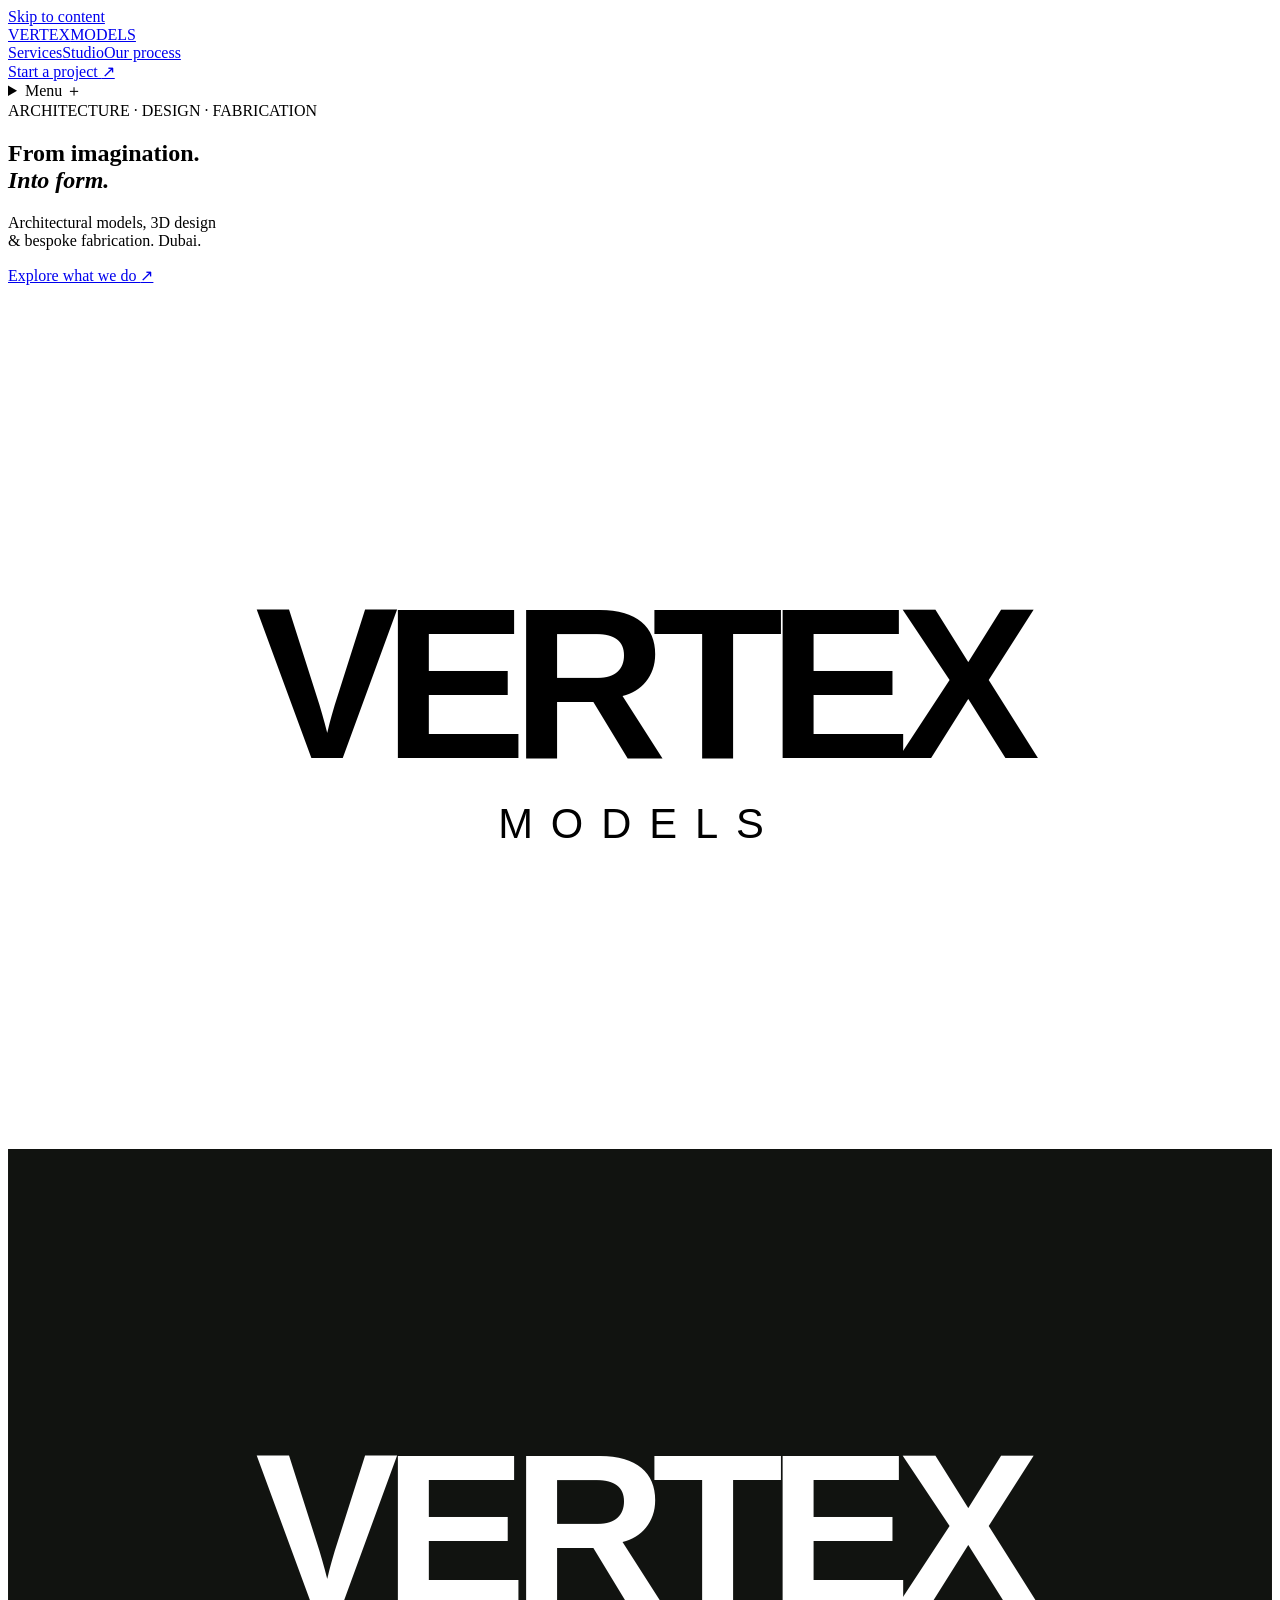
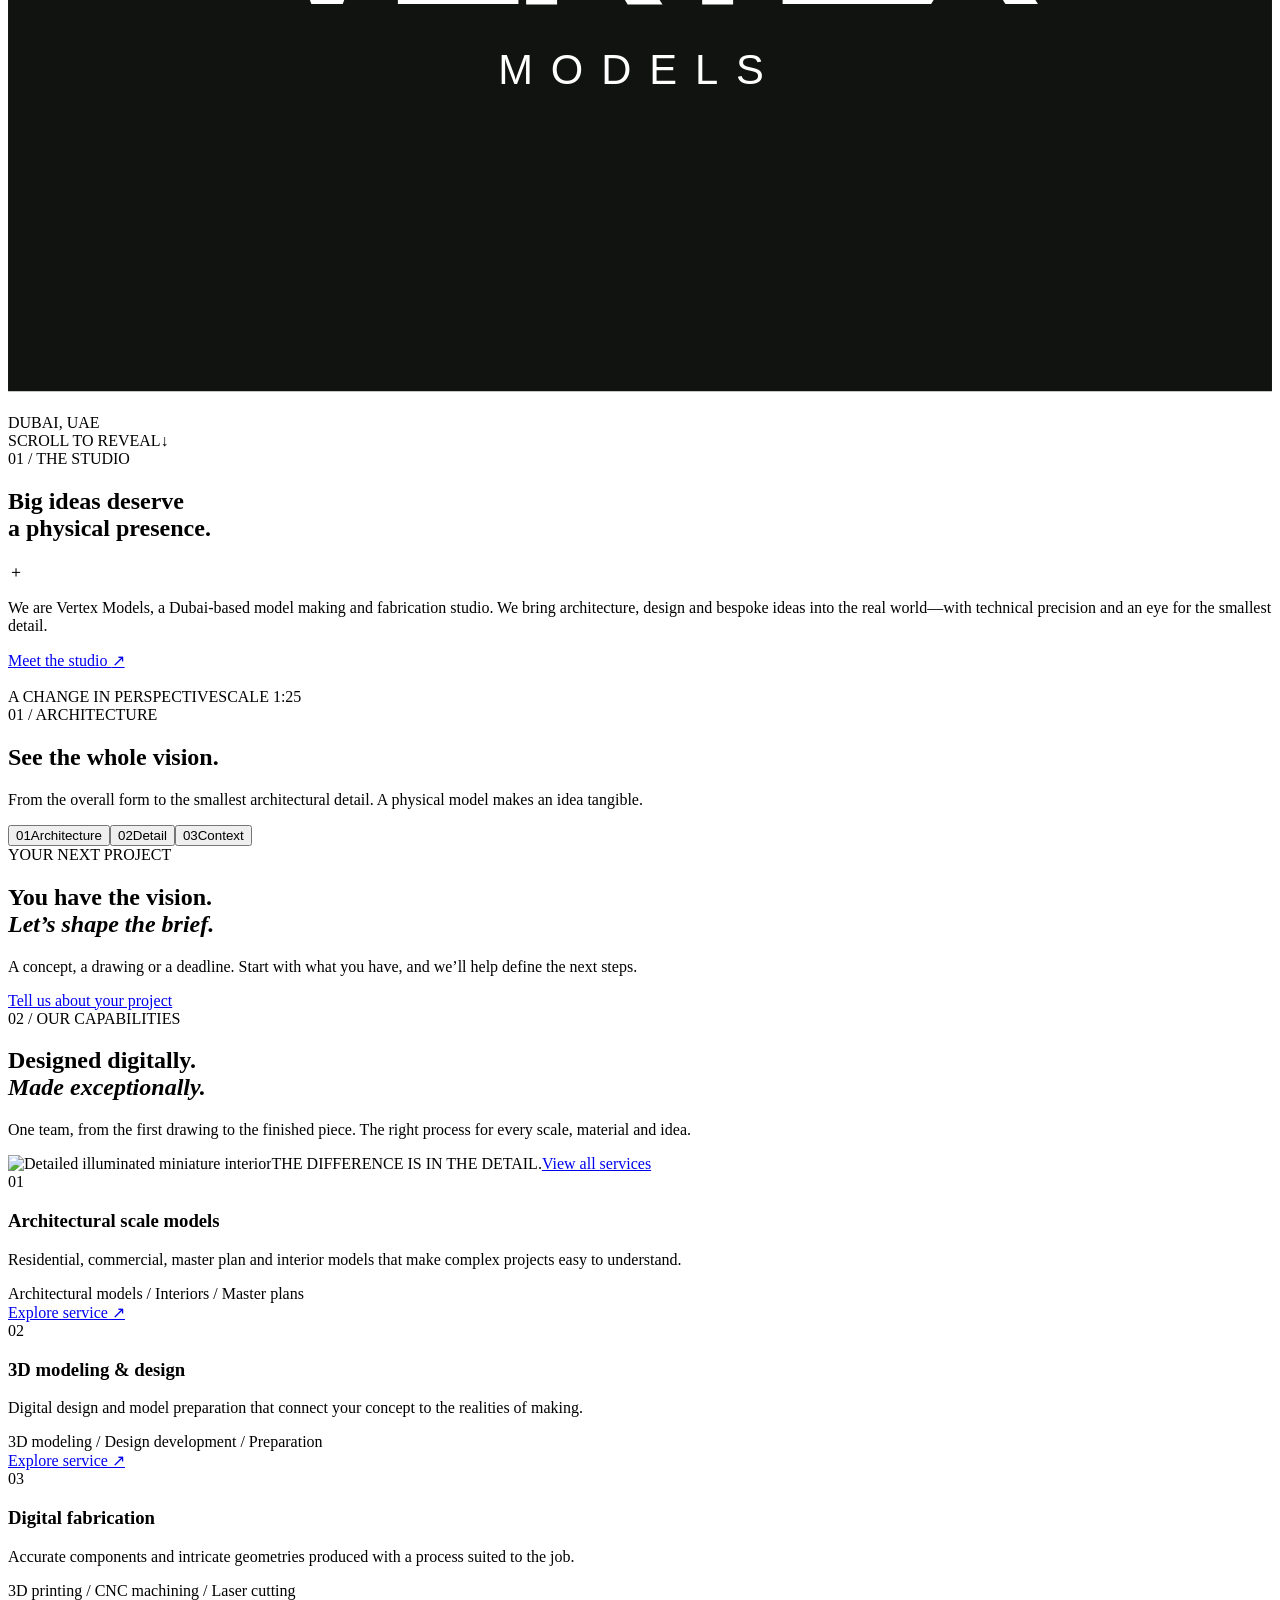
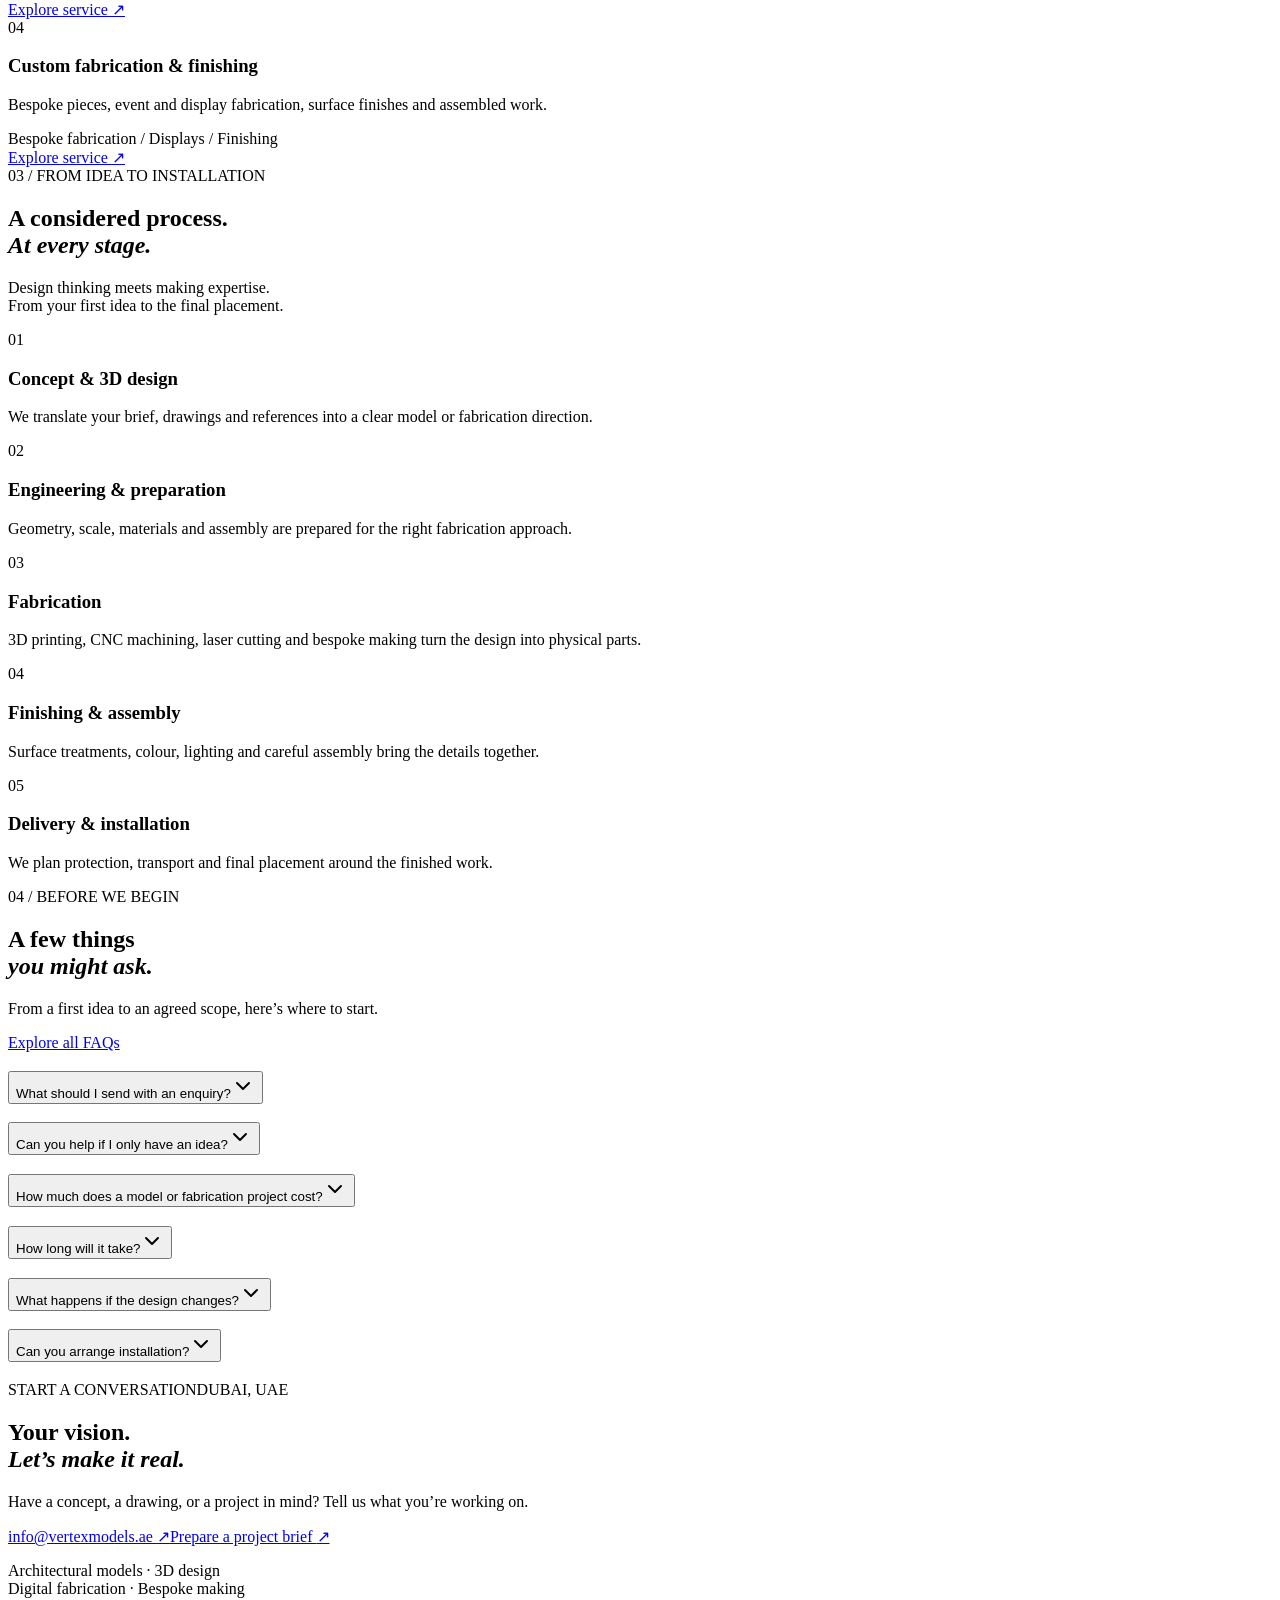
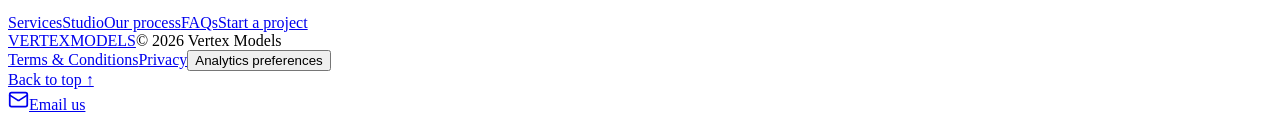
==== commit 5d9d428e: "Static preview build from vertex-models-website@fix/privacy-redirects-form (0428762)" ====
--- a/index.html
+++ b/index.html
@@ -1,2 +1,2 @@
-<!DOCTYPE html><html lang="en"><head><meta charSet="utf-8"/><meta name="viewport" content="width=device-width, initial-scale=1"/><link rel="preload" href="/vertexmodels-preview/images/vertex-mark.png" as="image"/><link rel="stylesheet" href="/vertexmodels-preview/_next/static/css/index.QuBADiO-.css" data-rsc-css-href="/vertexmodels-preview/_next/static/css/index.QuBADiO-.css" data-precedence="vite-rsc/importer-resources"/><link rel="stylesheet" href="/vertexmodels-preview/_next/static/css/page.BGR_0NIq.css" data-precedence="vite-rsc/client-reference"/><link rel="modulepreload" fetchPriority="low" href="/vertexmodels-preview/_next/static/chunks/index-C6TLlgLI.js"/><script src="/vertexmodels-preview/_next/static/chunks/rolldown-runtime-C60lm6uB.js" type="module" async=""></script><script src="/vertexmodels-preview/_next/static/chunks/framework-D_rUT4EX.js" type="module" async=""></script><script src="/vertexmodels-preview/_next/static/chunks/navigation-errors-By4dF-Cc.js" type="module" async=""></script><link rel="modulepreload" href="/vertexmodels-preview/_next/static/chunks/layout-segment-context-1APj2lq-.js" crossorigin=""/><link rel="modulepreload" href="/vertexmodels-preview/_next/static/chunks/Icon-COpRllaJ.js" crossorigin=""/><link rel="modulepreload" href="/vertexmodels-preview/_next/static/chunks/analytics-consent-CFQbSDNy.js" crossorigin=""/><link rel="modulepreload" href="/vertexmodels-preview/_next/static/chunks/analytics-Bzyf-aNp.js" crossorigin=""/><link rel="modulepreload" href="/vertexmodels-preview/_next/static/chunks/page-GniknAu0.js" crossorigin=""/><link rel="modulepreload" href="/vertexmodels-preview/_next/static/chunks/faq-list-wmA3N3p4.js" crossorigin=""/><link rel="modulepreload" href="/vertexmodels-preview/_next/static/chunks/utils-CyEXM8_e.js" crossorigin=""/><link rel="modulepreload" href="/vertexmodels-preview/_next/static/chunks/chevron-down-DZxvEe2u.js" crossorigin=""/><link rel="modulepreload" href="/vertexmodels-preview/_next/static/chunks/services-r0IvFEFM.js" crossorigin=""/><title>Vertex Models — Vision, made tangible.</title><meta name="description" content="Architectural scale models, 3D design, printing and custom fabrication in Dubai. From the first concept to the final detail."/><meta name="robots" content="noindex, nofollow"/><meta property="og:title" content="Vertex Models — Vision, made tangible."/><meta property="og:description" content="Architectural scale models, 3D design, printing and custom fabrication in Dubai. From the first concept to the final detail."/><meta property="og:site_name" content="Vertex Models"/><meta property="og:type" content="website"/><meta property="og:locale" content="en_AE"/><meta property="og:image" content="https://vertexmodels.ae/images/p2-50.webp"/><meta property="og:image:alt" content="Architectural villa scale model from the Vertex Models portfolio"/><meta name="twitter:card" content="summary_large_image"/><meta name="twitter:title" content="Vertex Models — Vision, made tangible."/><meta name="twitter:description" content="Architectural scale models, 3D design, printing and custom fabrication in Dubai. From the first concept to the final detail."/><meta name="twitter:image" content="https://vertexmodels.ae/images/p2-50.webp"/><meta name="twitter:image:alt" content="Architectural villa scale model from the Vertex Models portfolio"/><link rel="shortcut icon" href="/vertexmodels-preview/favicon.svg"/><link rel="icon" href="/vertexmodels-preview/favicon.svg"/><link rel="canonical" href="https://vertexmodels.ae"/><script>Object.assign(((self[Symbol.for("vinext.navigationRuntime")]??={bootstrap:{routeManifest:null},functions:{}}).bootstrap.rsc??={rsc:[]}),{params:{},nav:{"pathname":"/","searchParams":[]}})</script><link rel="modulepreload" href="/vertexmodels-preview/_next/static/chunks/index-C6TLlgLI.js" />
-</head><body><a class="skip-link" href="#main">Skip to content</a><div id="top"></div><main id="main"><section class="opening-scroll" aria-label="Vertex Models introduction"><div class="opening-stage"><div class="opening-nav opening-site-navigation"><header class="site-header"><a href="/vertexmodels-preview/" class="brand" aria-label="Vertex Models home"><span class="brand-mark"><img src="/vertexmodels-preview/images/vertex-mark.png" alt=""/></span><span>VERTEX<span class="brand-sub">MODELS</span></span></a><nav class="desktop-nav" aria-label="Main navigation"><a href="/vertexmodels-preview/services">Services</a><a href="/vertexmodels-preview/studio">Studio</a><a href="/vertexmodels-preview/#process">Our process</a></nav><a href="/vertexmodels-preview/start-a-project" class="header-contact">Start a project <span aria-hidden="true">↗</span></a><details class="mobile-nav"><summary>Menu <span>＋</span></summary><nav aria-label="Mobile navigation"><a href="/vertexmodels-preview/services">Services</a><a href="/vertexmodels-preview/studio">Studio</a><a href="/vertexmodels-preview/#process">Our process</a><a href="/vertexmodels-preview/faqs">FAQs</a><a href="/vertexmodels-preview/start-a-project">Start a project</a></nav></details></header></div><div class="opening-atmosphere" aria-hidden="true"></div><div class="opening-copy"><span class="opening-eyebrow">ARCHITECTURE · DESIGN · FABRICATION</span><h1>From imagination.<br/><em>Into form.</em></h1><p>Architectural models, 3D design<br class="opening-mobile-break"/> &amp; bespoke fabrication. Dubai.</p><a class="opening-cta" href="#capabilities">Explore what we do <span aria-hidden="true">↗</span></a></div><div class="opening-model" aria-hidden="true"><img src="/vertexmodels-preview/images/opening/villa-cutout.webp" alt="" fetchPriority="high" decoding="async"/></div><div class="opening-floor" aria-hidden="true"></div><svg class="opening-outline" viewBox="0 0 1200 800" aria-hidden="true"><text x="600" y="432" text-anchor="middle" font-family="Arial, Helvetica, sans-serif" font-weight="800" font-size="204.00000000000003" letter-spacing="-14.280000000000003">VERTEX</text><text x="600" y="508" text-anchor="middle" font-family="Arial, Helvetica, sans-serif" font-weight="500" font-size="39.6" letter-spacing="17.028">MODELS</text></svg><svg class="opening-word-mask" viewBox="0 0 1200 800" aria-hidden="true"><defs><mask id="vertex-word-window" maskUnits="userSpaceOnUse" x="0" y="0" width="1200" height="800"><rect width="1200" height="800" fill="white"></rect><text x="600" y="432" text-anchor="middle" font-family="Arial, Helvetica, sans-serif" font-weight="800" font-size="204.00000000000003" letter-spacing="-14.280000000000003" fill="black">VERTEX</text><text x="600" y="508" text-anchor="middle" font-family="Arial, Helvetica, sans-serif" font-weight="500" font-size="39.6" letter-spacing="17.028" fill="black">MODELS</text></mask></defs><rect width="1200" height="800" fill="#111310" mask="url(#vertex-word-window)"></rect></svg><div class="opening-signature" aria-hidden="true"><span class="opening-signature-mark"><img src="/vertexmodels-preview/images/vertex-mark.png" alt=""/></span></div><span class="opening-location">DUBAI, UAE</span><div class="opening-scroll-cue" aria-hidden="true"><span>SCROLL TO REVEAL</span><span>↓</span></div><div class="opening-progress" aria-hidden="true"></div></div></section><section class="intro-section"><span class="section-index">01 / THE STUDIO</span><div><h2>Big ideas deserve<br/><span class="muted">a physical presence.</span></h2><div class="intro-bottom"><span class="crosshair" aria-hidden="true">＋</span><p>We are Vertex Models, a Dubai-based model making and fabrication studio. We bring architecture, design and bespoke ideas into the real world—with technical precision and an eye for the smallest detail.</p></div><a href="/vertexmodels-preview/studio" class="text-link intro-studio-link">Meet the studio <span aria-hidden="true">↗</span></a></div></section><section class="perspectives" id="perspectives" aria-label="Explore the work at different scales"><div class="perspective-sticky"><div class="scene-images"><img src="/vertexmodels-preview/images/p2-50.webp" alt="Private villa architectural model" class="active" loading="lazy" aria-hidden="false"/><img src="/vertexmodels-preview/images/p15-767.webp" alt="Illuminated villa interior model" class="" loading="lazy" aria-hidden="true"/><img src="/vertexmodels-preview/images/p19-949.webp" alt="Residential master plan model" class="" loading="lazy" aria-hidden="true"/></div><div class="scene-shade"></div><div class="scene-top"><span class="eyebrow">A CHANGE IN PERSPECTIVE</span><span class="scene-scale">SCALE <!-- -->1:25</span></div><div class="scene-content"><span class="eyebrow">01 / ARCHITECTURE</span><h2>See the whole vision.</h2><p>From the overall form to the smallest architectural detail. A physical model makes an idea tangible.</p></div><div class="scene-controls"><button aria-label="Show architecture" aria-pressed="true" class="active"><span>0<!-- -->1</span><span>Architecture</span></button><button aria-label="Show detail" aria-pressed="false" class=""><span>0<!-- -->2</span><span>Detail</span></button><button aria-label="Show context" aria-pressed="false" class=""><span>0<!-- -->3</span><span>Context</span></button><div class="scene-progress" style="transform:scaleX(0)"></div></div></div></section><section class="home-invitation" aria-labelledby="project-invitation-title"><div><span class="section-index">YOUR NEXT PROJECT</span><h2 id="project-invitation-title">You have the vision.<br/><em>Let’s shape the brief.</em></h2></div><div><p>A concept, a drawing or a deadline. Start with what you have, and we’ll help define the next steps.</p><a class="solid-link" href="/vertexmodels-preview/start-a-project">Tell us about your project</a></div></section><section class="capabilities-section" id="capabilities"><div class="capability-heading"><span class="section-index">02 / OUR CAPABILITIES</span><h2>Designed digitally.<br/><em>Made exceptionally.</em></h2><p>One team, from the first drawing to the finished piece. The right process for every scale, material and idea.</p><img src="/vertexmodels-preview/images/p15-770.webp" alt="Detailed illuminated miniature interior" loading="lazy"/><span class="image-footnote">THE DIFFERENCE IS IN THE DETAIL.</span><a href="/vertexmodels-preview/services" class="text-link capability-overview-link">View all services</a></div><div class="capability-list"><article class="capability"><span class="cap-number">01</span><div><h3>Architectural scale models</h3><p>Residential, commercial, master plan and interior models that make complex projects easy to understand.</p><span class="cap-meta">Architectural models / Interiors / Master plans</span><br/><a href="/vertexmodels-preview/services/architectural-models" class="text-link">Explore service <span aria-hidden="true">↗</span></a></div></article><article class="capability"><span class="cap-number">02</span><div><h3>3D modeling &amp; design</h3><p>Digital design and model preparation that connect your concept to the realities of making.</p><span class="cap-meta">3D modeling / Design development / Preparation</span><br/><a href="/vertexmodels-preview/services/3d-modeling-design" class="text-link">Explore service <span aria-hidden="true">↗</span></a></div></article><article class="capability"><span class="cap-number">03</span><div><h3>Digital fabrication</h3><p>Accurate components and intricate geometries produced with a process suited to the job.</p><span class="cap-meta">3D printing / CNC machining / Laser cutting</span><br/><a href="/vertexmodels-preview/services/digital-fabrication" class="text-link">Explore service <span aria-hidden="true">↗</span></a></div></article><article class="capability"><span class="cap-number">04</span><div><h3>Custom fabrication &amp; finishing</h3><p>Bespoke pieces, event and display fabrication, surface finishes and assembled work.</p><span class="cap-meta">Bespoke fabrication / Displays / Finishing</span><br/><a href="/vertexmodels-preview/services/custom-fabrication" class="text-link">Explore service <span aria-hidden="true">↗</span></a></div></article></div></section><section class="process-section" id="process"><div class="section-top"><div><span class="section-index">03 / FROM IDEA TO INSTALLATION</span><h2>A considered process.<br/><em>At every stage.</em></h2></div><p class="section-side-copy">Design thinking meets making expertise.<br/>From your first idea to the final placement.</p></div><div class="process-list"><article><span class="process-number">0<!-- -->1</span><h3>Concept &amp; 3D design</h3><p>We translate your brief, drawings and references into a clear model or fabrication direction.</p></article><article><span class="process-number">0<!-- -->2</span><h3>Engineering &amp; preparation</h3><p>Geometry, scale, materials and assembly are prepared for the right fabrication approach.</p></article><article><span class="process-number">0<!-- -->3</span><h3>Fabrication</h3><p>3D printing, CNC machining, laser cutting and bespoke making turn the design into physical parts.</p></article><article><span class="process-number">0<!-- -->4</span><h3>Finishing &amp; assembly</h3><p>Surface treatments, colour, lighting and careful assembly bring the details together.</p></article><article><span class="process-number">0<!-- -->5</span><h3>Delivery &amp; installation</h3><p>We plan protection, transport and final placement around the finished work.</p></article></div></section><section class="home-questions" id="faqs" aria-labelledby="home-faq-title"><div class="home-questions-heading"><span class="section-index">04 / BEFORE WE BEGIN</span><h2 id="home-faq-title">A few things<br/><em>you might ask.</em></h2><p>From a first idea to an agreed scope, here’s where to start.</p><a class="text-link" href="/vertexmodels-preview/faqs">Explore all FAQs</a></div><div data-slot="accordion" class="faq-list" data-orientation="vertical"><div data-state="closed" data-orientation="vertical" data-slot="accordion-item" class="border-b last:border-b-0"><h3 data-orientation="vertical" data-state="closed" class="flex"><button type="button" aria-expanded="false" data-state="closed" data-orientation="vertical" id="radix-_R_6uai_" data-slot="accordion-trigger" class="flex flex-1 items-start justify-between gap-4 rounded-md py-4 text-left text-sm font-medium transition-all outline-none hover:underline focus-visible:border-ring focus-visible:ring-[3px] focus-visible:ring-ring/50 disabled:pointer-events-none disabled:opacity-50 [&amp;[data-state=open]&gt;svg]:rotate-180" data-radix-collection-item="">What should I send with an enquiry?<svg xmlns="http://www.w3.org/2000/svg" width="24" height="24" viewBox="0 0 24 24" fill="none" stroke="currentColor" stroke-width="2" stroke-linecap="round" stroke-linejoin="round" class="lucide lucide-chevron-down pointer-events-none size-4 shrink-0 translate-y-0.5 text-muted-foreground transition-transform duration-200" aria-hidden="true"><path d="m6 9 6 6 6-6"></path></svg></button></h3><div data-state="closed" id="radix-_R_16uai_" hidden="" role="region" aria-labelledby="radix-_R_6uai_" data-orientation="vertical" data-slot="accordion-content" class="overflow-hidden text-sm data-[state=closed]:animate-accordion-up data-[state=open]:animate-accordion-down" style="--radix-accordion-content-height:var(--radix-collapsible-content-height);--radix-accordion-content-width:var(--radix-collapsible-content-width)"></div></div><div data-state="closed" data-orientation="vertical" data-slot="accordion-item" class="border-b last:border-b-0"><h3 data-orientation="vertical" data-state="closed" class="flex"><button type="button" aria-expanded="false" data-state="closed" data-orientation="vertical" id="radix-_R_auai_" data-slot="accordion-trigger" class="flex flex-1 items-start justify-between gap-4 rounded-md py-4 text-left text-sm font-medium transition-all outline-none hover:underline focus-visible:border-ring focus-visible:ring-[3px] focus-visible:ring-ring/50 disabled:pointer-events-none disabled:opacity-50 [&amp;[data-state=open]&gt;svg]:rotate-180" data-radix-collection-item="">Can you help if I only have an idea?<svg xmlns="http://www.w3.org/2000/svg" width="24" height="24" viewBox="0 0 24 24" fill="none" stroke="currentColor" stroke-width="2" stroke-linecap="round" stroke-linejoin="round" class="lucide lucide-chevron-down pointer-events-none size-4 shrink-0 translate-y-0.5 text-muted-foreground transition-transform duration-200" aria-hidden="true"><path d="m6 9 6 6 6-6"></path></svg></button></h3><div data-state="closed" id="radix-_R_1auai_" hidden="" role="region" aria-labelledby="radix-_R_auai_" data-orientation="vertical" data-slot="accordion-content" class="overflow-hidden text-sm data-[state=closed]:animate-accordion-up data-[state=open]:animate-accordion-down" style="--radix-accordion-content-height:var(--radix-collapsible-content-height);--radix-accordion-content-width:var(--radix-collapsible-content-width)"></div></div><div data-state="closed" data-orientation="vertical" data-slot="accordion-item" class="border-b last:border-b-0"><h3 data-orientation="vertical" data-state="closed" class="flex"><button type="button" aria-expanded="false" data-state="closed" data-orientation="vertical" id="radix-_R_euai_" data-slot="accordion-trigger" class="flex flex-1 items-start justify-between gap-4 rounded-md py-4 text-left text-sm font-medium transition-all outline-none hover:underline focus-visible:border-ring focus-visible:ring-[3px] focus-visible:ring-ring/50 disabled:pointer-events-none disabled:opacity-50 [&amp;[data-state=open]&gt;svg]:rotate-180" data-radix-collection-item="">How much does a model or fabrication project cost?<svg xmlns="http://www.w3.org/2000/svg" width="24" height="24" viewBox="0 0 24 24" fill="none" stroke="currentColor" stroke-width="2" stroke-linecap="round" stroke-linejoin="round" class="lucide lucide-chevron-down pointer-events-none size-4 shrink-0 translate-y-0.5 text-muted-foreground transition-transform duration-200" aria-hidden="true"><path d="m6 9 6 6 6-6"></path></svg></button></h3><div data-state="closed" id="radix-_R_1euai_" hidden="" role="region" aria-labelledby="radix-_R_euai_" data-orientation="vertical" data-slot="accordion-content" class="overflow-hidden text-sm data-[state=closed]:animate-accordion-up data-[state=open]:animate-accordion-down" style="--radix-accordion-content-height:var(--radix-collapsible-content-height);--radix-accordion-content-width:var(--radix-collapsible-content-width)"></div></div><div data-state="closed" data-orientation="vertical" data-slot="accordion-item" class="border-b last:border-b-0"><h3 data-orientation="vertical" data-state="closed" class="flex"><button type="button" aria-expanded="false" data-state="closed" data-orientation="vertical" id="radix-_R_iuai_" data-slot="accordion-trigger" class="flex flex-1 items-start justify-between gap-4 rounded-md py-4 text-left text-sm font-medium transition-all outline-none hover:underline focus-visible:border-ring focus-visible:ring-[3px] focus-visible:ring-ring/50 disabled:pointer-events-none disabled:opacity-50 [&amp;[data-state=open]&gt;svg]:rotate-180" data-radix-collection-item="">How long will it take?<svg xmlns="http://www.w3.org/2000/svg" width="24" height="24" viewBox="0 0 24 24" fill="none" stroke="currentColor" stroke-width="2" stroke-linecap="round" stroke-linejoin="round" class="lucide lucide-chevron-down pointer-events-none size-4 shrink-0 translate-y-0.5 text-muted-foreground transition-transform duration-200" aria-hidden="true"><path d="m6 9 6 6 6-6"></path></svg></button></h3><div data-state="closed" id="radix-_R_1iuai_" hidden="" role="region" aria-labelledby="radix-_R_iuai_" data-orientation="vertical" data-slot="accordion-content" class="overflow-hidden text-sm data-[state=closed]:animate-accordion-up data-[state=open]:animate-accordion-down" style="--radix-accordion-content-height:var(--radix-collapsible-content-height);--radix-accordion-content-width:var(--radix-collapsible-content-width)"></div></div><div data-state="closed" data-orientation="vertical" data-slot="accordion-item" class="border-b last:border-b-0"><h3 data-orientation="vertical" data-state="closed" class="flex"><button type="button" aria-expanded="false" data-state="closed" data-orientation="vertical" id="radix-_R_muai_" data-slot="accordion-trigger" class="flex flex-1 items-start justify-between gap-4 rounded-md py-4 text-left text-sm font-medium transition-all outline-none hover:underline focus-visible:border-ring focus-visible:ring-[3px] focus-visible:ring-ring/50 disabled:pointer-events-none disabled:opacity-50 [&amp;[data-state=open]&gt;svg]:rotate-180" data-radix-collection-item="">What happens if the design changes?<svg xmlns="http://www.w3.org/2000/svg" width="24" height="24" viewBox="0 0 24 24" fill="none" stroke="currentColor" stroke-width="2" stroke-linecap="round" stroke-linejoin="round" class="lucide lucide-chevron-down pointer-events-none size-4 shrink-0 translate-y-0.5 text-muted-foreground transition-transform duration-200" aria-hidden="true"><path d="m6 9 6 6 6-6"></path></svg></button></h3><div data-state="closed" id="radix-_R_1muai_" hidden="" role="region" aria-labelledby="radix-_R_muai_" data-orientation="vertical" data-slot="accordion-content" class="overflow-hidden text-sm data-[state=closed]:animate-accordion-up data-[state=open]:animate-accordion-down" style="--radix-accordion-content-height:var(--radix-collapsible-content-height);--radix-accordion-content-width:var(--radix-collapsible-content-width)"></div></div><div data-state="closed" data-orientation="vertical" data-slot="accordion-item" class="border-b last:border-b-0"><h3 data-orientation="vertical" data-state="closed" class="flex"><button type="button" aria-expanded="false" data-state="closed" data-orientation="vertical" id="radix-_R_quai_" data-slot="accordion-trigger" class="flex flex-1 items-start justify-between gap-4 rounded-md py-4 text-left text-sm font-medium transition-all outline-none hover:underline focus-visible:border-ring focus-visible:ring-[3px] focus-visible:ring-ring/50 disabled:pointer-events-none disabled:opacity-50 [&amp;[data-state=open]&gt;svg]:rotate-180" data-radix-collection-item="">Can you arrange installation?<svg xmlns="http://www.w3.org/2000/svg" width="24" height="24" viewBox="0 0 24 24" fill="none" stroke="currentColor" stroke-width="2" stroke-linecap="round" stroke-linejoin="round" class="lucide lucide-chevron-down pointer-events-none size-4 shrink-0 translate-y-0.5 text-muted-foreground transition-transform duration-200" aria-hidden="true"><path d="m6 9 6 6 6-6"></path></svg></button></h3><div data-state="closed" id="radix-_R_1quai_" hidden="" role="region" aria-labelledby="radix-_R_quai_" data-orientation="vertical" data-slot="accordion-content" class="overflow-hidden text-sm data-[state=closed]:animate-accordion-up data-[state=open]:animate-accordion-down" style="--radix-accordion-content-height:var(--radix-collapsible-content-height);--radix-accordion-content-width:var(--radix-collapsible-content-width)"></div></div></div></section></main><footer id="contact" class="contact-section"><div class="eyebrow"><span>START A CONVERSATION</span><span>DUBAI, UAE</span></div><div class="contact-main"><h2>Your vision.<br/><em>Let’s make it real.</em></h2><div class="contact-info"><p>Have a concept, a drawing, or a project in mind? Tell us what you’re working on.</p><a href="mailto:info@vertexmodels.ae" class="email-link">info@vertexmodels.ae <span aria-hidden="true">↗</span></a><a href="/vertexmodels-preview/start-a-project" class="text-link footer-brief">Prepare a project brief <span aria-hidden="true">↗</span></a><p class="contact-small">Architectural models · 3D design<br/>Digital fabrication · Bespoke making</p></div></div><nav class="footer-explore" aria-label="Explore Vertex"><a href="/vertexmodels-preview/services">Services</a><a href="/vertexmodels-preview/studio">Studio</a><a href="/vertexmodels-preview/#process">Our process</a><a href="/vertexmodels-preview/faqs">FAQs</a><a href="/vertexmodels-preview/start-a-project">Start a project</a></nav><div class="footer-bottom"><a href="/vertexmodels-preview/" class="footer-wordmark">VERTEX<span>MODELS</span></a><span>© <!-- -->2026<!-- --> Vertex Models</span><nav class="footer-legal" aria-label="Legal"><a href="/vertexmodels-preview/terms">Terms &amp; Conditions</a><a href="/vertexmodels-preview/privacy">Privacy</a><button type="button" class="analytics-settings">Analytics preferences</button></nav><a href="#top">Back to top ↑</a></div></footer><a class="floating-contact" href="mailto:info@vertexmodels.ae?subject=Enquiry%20for%20Vertex%20Models" aria-label="Email Vertex Models at info@vertexmodels.ae" title="Email info@vertexmodels.ae"><svg xmlns="http://www.w3.org/2000/svg" width="21" height="21" viewBox="0 0 24 24" fill="none" stroke="currentColor" stroke-width="2" stroke-linecap="round" stroke-linejoin="round" class="lucide lucide-mail" aria-hidden="true"><path d="m22 7-8.991 5.727a2 2 0 0 1-2.009 0L2 7"></path><rect x="2" y="4" width="20" height="16" rx="2"></rect></svg><span>Email us</span></a><script type="module" src="/vertexmodels-preview/_next/static/chunks/index-C6TLlgLI.js" id="_R_" async=""></script><script>((self[Symbol.for("vinext.navigationRuntime")]??={bootstrap:{routeManifest:null},functions:{}}).bootstrap.rsc??={rsc:[]}).rsc.push("2:I[\"74f944bd09a9\",[],\"Children\",1]\n")</script><script>((self[Symbol.for("vinext.navigationRuntime")]??={bootstrap:{routeManifest:null},functions:{}}).bootstrap.rsc??={rsc:[]}).rsc.push("3:I[\"066132fd2803\",[],\"default\",1]\n")</script><script>((self[Symbol.for("vinext.navigationRuntime")]??={bootstrap:{routeManifest:null},functions:{}}).bootstrap.rsc??={rsc:[]}).rsc.push("4:I[\"eede81f5ed37\",[],\"AnalyticsConsent\",1]\n")</script><script>((self[Symbol.for("vinext.navigationRuntime")]??={bootstrap:{routeManifest:null},functions:{}}).bootstrap.rsc??={rsc:[]}).rsc.push("5:I[\"52529b92208a\",[],\"GlobalErrorBoundary\",1]\n")</script><script>((self[Symbol.for("vinext.navigationRuntime")]??={bootstrap:{routeManifest:null},functions:{}}).bootstrap.rsc??={rsc:[]}).rsc.push("6:I[\"18ecf746a395\",[],\"default\",1]\n")</script><script>((self[Symbol.for("vinext.navigationRuntime")]??={bootstrap:{routeManifest:null},functions:{}}).bootstrap.rsc??={rsc:[]}).rsc.push("7:I[\"52529b92208a\",[],\"ErrorBoundary\",1]\n")</script><script>((self[Symbol.for("vinext.navigationRuntime")]??={bootstrap:{routeManifest:null},functions:{}}).bootstrap.rsc??={rsc:[]}).rsc.push("8:I[\"1b73e8b5fbe4\",[],\"LayoutSegmentProvider\",1]\n")</script><script>((self[Symbol.for("vinext.navigationRuntime")]??={bootstrap:{routeManifest:null},functions:{}}).bootstrap.rsc??={rsc:[]}).rsc.push("9:I[\"74f944bd09a9\",[],\"Slot\",1]\n")</script><script>((self[Symbol.for("vinext.navigationRuntime")]??={bootstrap:{routeManifest:null},functions:{}}).bootstrap.rsc??={rsc:[]}).rsc.push("a:I[\"52529b92208a\",[],\"NotFoundBoundary\",1]\n")</script><script>((self[Symbol.for("vinext.navigationRuntime")]??={bootstrap:{routeManifest:null},functions:{}}).bootstrap.rsc??={rsc:[]}).rsc.push(":HL[\"/vertexmodels-preview/_next/static/css/index.QuBADiO-.css\",\"style\"     ]\n")</script><script>((self[Symbol.for("vinext.navigationRuntime")]??={bootstrap:{routeManifest:null},functions:{}}).bootstrap.rsc??={rsc:[]}).rsc.push(":HL[\"/vertexmodels-preview/images/vertex-mark.png\",\"image\"]\n")</script><script>((self[Symbol.for("vinext.navigationRuntime")]??={bootstrap:{routeManifest:null},functions:{}}).bootstrap.rsc??={rsc:[]}).rsc.push("0:{\"page:/\":\"$L1\",\"layout:/\":[[[\"$\",\"link\",\"css:/vertexmodels-preview/_next/static/css/index.QuBADiO-.css\",{\"rel\":\"stylesheet\",\"precedence\":\"vite-rsc/importer-resources\",\"href\":\"/vertexmodels-preview/_next/static/css/index.QuBADiO-.css\",\"data-rsc-css-href\":\"/vertexmodels-preview/_next/static/css/index.QuBADiO-.css\"}],\"$undefined\"],[\"$\",\"html\",null,{\"lang\":\"en\",\"children\":[\"$\",\"body\",null,{\"children\":[[\"$\",\"a\",null,{\"className\":\"skip-link\",\"href\":\"#main\",\"children\":\"Skip to content\"}],[\"$\",\"$L2\",null,{}],[\"$\",\"a\",null,{\"className\":\"floating-contact\",\"href\":\"mailto:info@vertexmodels.ae?subject=Enquiry%20for%20Vertex%20Models\",\"aria-label\":\"Email Vertex Models at info@vertexmodels.ae\",\"title\":\"Email info@vertexmodels.ae\",\"children\":[[\"$\",\"$L3\",null,{\"ref\":\"$undefined\",\"iconNode\":[[\"path\",{\"d\":\"m22 7-8.991 5.727a2 2 0 0 1-2.009 0L2 7\",\"key\":\"132q7q\"}],[\"rect\",{\"x\":\"2\",\"y\":\"4\",\"width\":\"20\",\"height\":\"16\",\"rx\":\"2\",\"key\":\"izxlao\"}]],\"className\":\"lucide-mail\",\"size\":21,\"aria-hidden\":\"true\"}],[\"$\",\"span\",null,{\"children\":\"Email us\"}]]}],[\"$\",\"$L4\",null,{}]]}]}]],\"route:/\":[[[\"$\",\"meta\",null,{\"charSet\":\"utf-8\"}],[[\"$\",\"title\",\"0\",{\"children\":\"Vertex Models — Vision, made tangible.\"}],[\"$\",\"meta\",\"1\",{\"name\":\"description\",\"content\":\"Architectural scale models, 3D design, printing and custom fabrication in Dubai. From the first concept to the final detail.\"}],[\"$\",\"meta\",\"2\",{\"name\":\"robots\",\"content\":\"noindex, nofollow\"}],[\"$\",\"meta\",\"3\",{\"property\":\"og:title\",\"content\":\"Vertex Models — Vision, made tangible.\"}],[\"$\",\"meta\",\"4\",{\"property\":\"og:description\",\"content\":\"Architectural scale models, 3D design, printing and custom fabrication in Dubai. From the first concept to the final detail.\"}],[\"$\",\"meta\",\"5\",{\"property\":\"og:site_name\",\"content\":\"Vertex Models\"}],[\"$\",\"meta\",\"6\",{\"property\":\"og:type\",\"content\":\"website\"}],[\"$\",\"meta\",\"7\",{\"property\":\"og:locale\",\"content\":\"en_AE\"}],[\"$\",\"meta\",\"8\",{\"property\":\"og:image\",\"content\":\"https://vertexmodels.ae/images/p2-50.webp\"}],[\"$\",\"meta\",\"9\",{\"property\":\"og:image:alt\",\"content\":\"Architectural villa scale model from the Vertex Models portfolio\"}],[\"$\",\"meta\",\"10\",{\"name\":\"twitter:card\",\"content\":\"summary_large_image\"}],[\"$\",\"meta\",\"11\",{\"name\":\"twitter:title\",\"content\":\"Vertex Models — Vision, made tangible.\"}],[\"$\",\"meta\",\"12\",{\"name\":\"twitter:description\",\"content\":\"Architectural scale models, 3D design, printing and custom fabrication in Dubai. From the first concept to the final detail.\"}],[\"$\",\"meta\",\"13\",{\"name\":\"twitter:image\",\"content\":\"https://vertexmodels.ae/images/p2-50.webp\"}],[\"$\",\"meta\",\"14\",{\"name\":\"twitter:image:alt\",\"content\":\"Architectural villa scale model from the Vertex Models portfolio\"}],[\"$\",\"link\",\"15\",{\"data-vinext-streamed-icon\":\"$undefined\",\"rel\":\"shortcut icon\",\"href\":\"/vertexmodels-preview/favicon.svg\",\"type\":\"$undefined\",\"sizes\":\"$undefined\",\"color\":\"$undefined\",\"media\":\"$undefined\",\"fetchPriority\":\"$undefined\"}],[\"$\",\"link\",\"16\",{\"data-vinext-streamed-icon\":\"$undefined\",\"rel\":\"icon\",\"href\":\"/vertexmodels-preview/favicon.svg\",\"type\":\"$undefined\",\"sizes\":\"$undefined\",\"color\":\"$undefined\",\"media\":\"$undefined\",\"fetchPriority\":\"$undefined\"}],[\"$\",\"link\",\"17\",{\"rel\":\"canonical\",\"href\":\"https://vertexmodels.ae\"}]],[[\"$\",\"meta\",\"0\",{\"name\":\"viewport\",\"content\":\"width=device-width, initial-scale=1\"}]]],[\"$\",\"$L5\",null,{\"fallback\":\"$6\",\"children\":[\"$\",\"$L7\",null,{\"fallback\":\"$6\",\"children\":[\"$\",\"$L8\",null,{\"providerId\":\"layout:/\",\"segmentMap\":{\"children\":[]},\"children\":[\"$\",\"$L9\",null,{\"id\":\"layout:/\",\"parallelSlots\":\"$undefined\",\"children\":[\"$\",\"$La\",null,{\"resetKey\":\"\",\"fallback\":[[\"$\",\"header\",null,{\"className\":\"site-header\",\"children\":[[\"$\",\"a\",null,{\"href\":\"/vertexmodels-preview/\",\"className\":\"brand\",\"aria-label\":\"Vertex Models home\",\"children\":[[\"$\",\"span\",null,{\"className\":\"brand-mark\",\"children\":[\"$\",\"img\",null,{\"src\":\"/vertexmodels-preview/images/vertex-mark.png\",\"alt\":\"\"}]}],[\"$\",\"span\",null,{\"children\":[\"VERTEX\",[\"$\",\"span\",null,{\"className\":\"brand-sub\",\"children\":\"MODELS\"}]]}]]}],[\"$\",\"nav\",null,{\"className\":\"desktop-nav\",\"aria-label\":\"Main navigation\",\"children\":[[\"$\",\"a\",null,{\"href\":\"/vertexmodels-preview/services\",\"children\":\"Services\"}],[\"$\",\"a\",null,{\"href\":\"/vertexmodels-preview/studio\",\"children\":\"Studio\"}],[\"$\",\"a\",null,{\"href\":\"/vertexmodels-preview/#process\",\"children\":\"Our process\"}]]}],[\"$\",\"a\",null,{\"href\":\"/vertexmodels-preview/start-a-project\",\"className\":\"header-contact\",\"children\":[\"Start a project \",[\"$\",\"span\",null,{\"aria-hidden\":\"true\",\"children\":\"↗\"}]]}],[\"$\",\"details\",null,{\"className\":\"mobile-nav\",\"children\":[[\"$\",\"summary\",null,{\"children\":[\"Menu \",[\"$\",\"span\",null,{\"children\":\"＋\"}]]}],[\"$\",\"nav\",null,{\"aria-label\":\"Mobile navigation\",\"children\":[[\"$\",\"a\",null,{\"href\":\"/vertexmodels-preview/services\",\"children\":\"Services\"}],[\"$\",\"a\",null,{\"href\":\"/vertexmodels-preview/studio\",\"children\":\"Studio\"}],[\"$\",\"a\",null,{\"href\":\"/vertexmodels-preview/#process\",\"children\":\"Our process\"}],\"$Lb\",\"$Lc\"]}]]}]]}],\"$Ld\",\"$Le\"],\"children\":\"$Lf\"}]}]}]}]}],null,null],\"__route\":\"route:/\",\"__interceptionContext\":null,\"__layoutIds\":[\"layout:/\"],\"__rootLayout\":\"/\",\"__bfcacheSegmentIdentities\":{\"layout:/\":\"[\\\"layout\\\",\\\"layout:/\\\",\\\"root-boundary:/\\\",\\\"\\\"]\",\"page:/\":\"[\\\"page\\\",\\\"page:/\\\",\\\"root-boundary:/\\\",\\\"\\\"]\"},\"__srcPage\":[\"page\"],\"__layoutFlags\":{\"layout:/\":\"s\"},\"__artifactCompatibility\":{\"schemaVersion\":1,\"graphVersion\":\"app-route-graph:1177fd80f83fa7b0\",\"deploymentVersion\":\"2cb0d3d9-60e0-44e7-952e-bd508232fbec\",\"appElementsSchemaVersion\":1,\"rscPayloadSchemaVersion\":1,\"rootBoundaryId\":\"/\",\"renderEpoch\":null}}\n")</script><script>((self[Symbol.for("vinext.navigationRuntime")]??={bootstrap:{routeManifest:null},functions:{}}).bootstrap.rsc??={rsc:[]}).rsc.push("10:I[\"eede81f5ed37\",[],\"AnalyticsSettings\",1]\n")</script><script>((self[Symbol.for("vinext.navigationRuntime")]??={bootstrap:{routeManifest:null},functions:{}}).bootstrap.rsc??={rsc:[]}).rsc.push("11:I[\"78579b1089e4\",[],\"AppRouterScrollTarget\",1]\n")</script><script>((self[Symbol.for("vinext.navigationRuntime")]??={bootstrap:{routeManifest:null},functions:{}}).bootstrap.rsc??={rsc:[]}).rsc.push("12:I[\"52529b92208a\",[],\"RedirectBoundary\",1]\n")</script><script>((self[Symbol.for("vinext.navigationRuntime")]??={bootstrap:{routeManifest:null},functions:{}}).bootstrap.rsc??={rsc:[]}).rsc.push("b:[\"$\",\"a\",null,{\"href\":\"/vertexmodels-preview/faqs\",\"children\":\"FAQs\"}]\n")</script><script>((self[Symbol.for("vinext.navigationRuntime")]??={bootstrap:{routeManifest:null},functions:{}}).bootstrap.rsc??={rsc:[]}).rsc.push("c:[\"$\",\"a\",null,{\"href\":\"/vertexmodels-preview/start-a-project\",\"children\":\"Start a project\"}]\n")</script><script>((self[Symbol.for("vinext.navigationRuntime")]??={bootstrap:{routeManifest:null},functions:{}}).bootstrap.rsc??={rsc:[]}).rsc.push("d:[\"$\",\"main\",null,{\"id\":\"main\",\"className\":\"not-found\",\"children\":[[\"$\",\"span\",null,{\"className\":\"section-index\",\"children\":\"404 / OUTSIDE THE FRAME\"}],[\"$\",\"h1\",null,{\"children\":[\"This page\",[\"$\",\"br\",null,{}],[\"$\",\"em\",null,{\"children\":\"isn’t here.\"}]]}],[\"$\",\"a\",null,{\"href\":\"/vertexmodels-preview/services\",\"className\":\"text-link\",\"children\":\"Explore our services ↗\"}]]}]\n")</script><script>((self[Symbol.for("vinext.navigationRuntime")]??={bootstrap:{routeManifest:null},functions:{}}).bootstrap.rsc??={rsc:[]}).rsc.push("e:[\"$\",\"footer\",null,{\"id\":\"contact\",\"className\":\"contact-section\",\"children\":[[\"$\",\"div\",null,{\"className\":\"eyebrow\",\"children\":[[\"$\",\"span\",null,{\"children\":\"START A CONVERSATION\"}],[\"$\",\"span\",null,{\"children\":\"DUBAI, UAE\"}]]}],[\"$\",\"div\",null,{\"className\":\"contact-main\",\"children\":[[\"$\",\"h2\",null,{\"children\":[\"Your vision.\",[\"$\",\"br\",null,{}],[\"$\",\"em\",null,{\"children\":\"Let’s make it real.\"}]]}],[\"$\",\"div\",null,{\"className\":\"contact-info\",\"children\":[[\"$\",\"p\",null,{\"children\":\"Have a concept, a drawing, or a project in mind? Tell us what you’re working on.\"}],[\"$\",\"a\",null,{\"href\":\"mailto:info@vertexmodels.ae\",\"className\":\"email-link\",\"children\":[\"info@vertexmodels.ae \",[\"$\",\"span\",null,{\"aria-hidden\":\"true\",\"children\":\"↗\"}]]}],[\"$\",\"a\",null,{\"href\":\"/vertexmodels-preview/start-a-project\",\"className\":\"text-link footer-brief\",\"children\":[\"Prepare a project brief \",[\"$\",\"span\",null,{\"aria-hidden\":\"true\",\"children\":\"↗\"}]]}],[\"$\",\"p\",null,{\"className\":\"contact-small\",\"children\":[\"Architectural models · 3D design\",[\"$\",\"br\",null,{}],\"Digital fabrication · Bespoke making\"]}]]}]]}],[\"$\",\"nav\",null,{\"className\":\"footer-explore\",\"aria-label\":\"Explore Vertex\",\"children\":[[\"$\",\"a\",null,{\"href\":\"/vertexmodels-preview/services\",\"children\":\"Services\"}],[\"$\",\"a\",null,{\"href\":\"/vertexmodels-preview/studio\",\"children\":\"Studio\"}],[\"$\",\"a\",null,{\"href\":\"/vertexmodels-preview/#process\",\"children\":\"Our process\"}],[\"$\",\"a\",null,{\"href\":\"/vertexmodels-preview/faqs\",\"children\":\"FAQs\"}],[\"$\",\"a\",null,{\"href\":\"/vertexmodels-preview/start-a-project\",\"children\":\"Start a project\"}]]}],[\"$\",\"div\",null,{\"className\":\"footer-bottom\",\"children\":[[\"$\",\"a\",null,{\"href\":\"/vertexmodels-preview/\",\"className\":\"footer-wordmark\",\"children\":[\"VERTEX\",[\"$\",\"span\",null,{\"children\":\"MODELS\"}]]}],[\"$\",\"span\",null,{\"children\":[\"© \",2026,\" Vertex Models\"]}],[\"$\",\"nav\",null,{\"className\":\"footer-legal\",\"aria-label\":\"Legal\",\"children\":[[\"$\",\"a\",null,{\"href\":\"/vertexmodels-preview/terms\",\"children\":\"Terms \u0026 Conditions\"}],[\"$\",\"a\",null,{\"href\":\"/vertexmodels-preview/privacy\",\"children\":\"Privacy\"}],[\"$\",\"$L10\",null,{}]]}],[\"$\",\"a\",null,{\"href\":\"#top\",\"children\":\"Back to top ↑\"}]]}]]}]\n")</script><script>((self[Symbol.for("vinext.navigationRuntime")]??={bootstrap:{routeManifest:null},functions:{}}).bootstrap.rsc??={rsc:[]}).rsc.push("f:[\"$\",\"$La\",null,{\"resetKey\":\"\",\"fallback\":[[\"$\",\"header\",null,{\"className\":\"site-header\",\"children\":[[\"$\",\"a\",null,{\"href\":\"/vertexmodels-preview/\",\"className\":\"brand\",\"aria-label\":\"Vertex Models home\",\"children\":[[\"$\",\"span\",null,{\"className\":\"brand-mark\",\"children\":[\"$\",\"img\",null,{\"src\":\"/vertexmodels-preview/images/vertex-mark.png\",\"alt\":\"\"}]}],[\"$\",\"span\",null,{\"children\":[\"VERTEX\",[\"$\",\"span\",null,{\"className\":\"brand-sub\",\"children\":\"MODELS\"}]]}]]}],[\"$\",\"nav\",null,{\"className\":\"desktop-nav\",\"aria-label\":\"Main navigation\",\"children\":[[\"$\",\"a\",null,{\"href\":\"/vertexmodels-preview/services\",\"children\":\"Services\"}],[\"$\",\"a\",null,{\"href\":\"/vertexmodels-preview/studio\",\"children\":\"Studio\"}],[\"$\",\"a\",null,{\"href\":\"/vertexmodels-preview/#process\",\"children\":\"Our process\"}]]}],[\"$\",\"a\",null,{\"href\":\"/vertexmodels-preview/start-a-project\",\"className\":\"header-contact\",\"children\":[\"Start a project \",[\"$\",\"span\",null,{\"aria-hidden\":\"true\",\"children\":\"↗\"}]]}],[\"$\",\"details\",null,{\"className\":\"mobile-nav\",\"children\":[[\"$\",\"summary\",null,{\"children\":[\"Menu \",[\"$\",\"span\",null,{\"children\":\"＋\"}]]}],[\"$\",\"nav\",null,{\"aria-label\":\"Mobile navigation\",\"children\":[[\"$\",\"a\",null,{\"href\":\"/vertexmodels-preview/services\",\"children\":\"Services\"}],[\"$\",\"a\",null,{\"href\":\"/vertexmodels-preview/studio\",\"children\":\"Studio\"}],[\"$\",\"a\",null,{\"href\":\"/vertexmodels-preview/#process\",\"children\":\"Our process\"}],[\"$\",\"a\",null,{\"href\":\"/vertexmodels-preview/faqs\",\"children\":\"FAQs\"}],[\"$\",\"a\",null,{\"href\":\"/vertexmodels-preview/start-a-project\",\"children\":\"Start a project\"}]]}]]}]]}],[\"$\",\"main\",null,{\"id\":\"main\",\"className\":\"not-found\",\"children\":[[\"$\",\"span\",null,{\"className\":\"section-index\",\"children\":\"404 / OUTSIDE THE FRAME\"}],[\"$\",\"h1\",null,{\"children\":[\"This page\",[\"$\",\"br\",null,{}],[\"$\",\"em\",null,{\"children\":\"isn’t here.\"}]]}],[\"$\",\"a\",null,{\"href\":\"/vertexmodels-preview/services\",\"className\":\"text-link\",\"children\":\"Explore our services ↗\"}]]}],[\"$\",\"footer\",null,{\"id\":\"contact\",\"className\":\"contact-section\",\"children\":[[\"$\",\"div\",null,{\"className\":\"eyebrow\",\"children\":[[\"$\",\"span\",null,{\"children\":\"START A CONVERSATION\"}],[\"$\",\"span\",null,{\"children\":\"DUBAI, UAE\"}]]}],[\"$\",\"div\",null,{\"className\":\"contact-main\",\"children\":[[\"$\",\"h2\",null,{\"children\":[\"Your vision.\",[\"$\",\"br\",null,{}],[\"$\",\"em\",null,{\"children\":\"Let’s make it real.\"}]]}],[\"$\",\"div\",null,{\"className\":\"contact-info\",\"children\":[[\"$\",\"p\",null,{\"children\":\"Have a concept, a drawing, or a project in mind? Tell us what you’re working on.\"}],[\"$\",\"a\",null,{\"href\":\"mailto:info@vertexmodels.ae\",\"className\":\"email-link\",\"children\":[\"info@vertexmodels.ae \",[\"$\",\"span\",null,{\"aria-hidden\":\"true\",\"children\":\"↗\"}]]}],[\"$\",\"a\",null,{\"href\":\"/vertexmodels-preview/start-a-project\",\"className\":\"text-link footer-brief\",\"children\":[\"Prepare a project brief \",[\"$\",\"span\",null,{\"aria-hidden\":\"true\",\"children\":\"↗\"}]]}],[\"$\",\"p\",null,{\"className\":\"contact-small\",\"children\":[\"Architectural models · 3D design\",[\"$\",\"br\",null,{}],\"Digital fabrication · Bespoke making\"]}]]}]]}],[\"$\",\"nav\",null,{\"className\":\"footer-explore\",\"aria-label\":\"Explore Vertex\",\"children\":[[\"$\",\"a\",null,{\"href\":\"/vertexmodels-preview/services\",\"children\":\"Services\"}],[\"$\",\"a\",null,{\"href\":\"/vertexmodels-preview/studio\",\"children\":\"Studio\"}],[\"$\",\"a\",null,{\"href\":\"/vertexmodels-preview/#process\",\"children\":\"Our process\"}],[\"$\",\"a\",null,{\"href\":\"/vertexmodels-preview/faqs\",\"children\":\"FAQs\"}],[\"$\",\"a\",null,{\"href\":\"/vertexmodels-preview/start-a-project\",\"children\":\"Start a project\"}]]}],[\"$\",\"div\",null,{\"className\":\"footer-bottom\",\"children\":[[\"$\",\"a\",null,{\"href\":\"/vertexmodels-preview/\",\"className\":\"footer-wordmark\",\"children\":[\"VERTEX\",[\"$\",\"span\",null,{\"children\":\"MODELS\"}]]}],[\"$\",\"span\",null,{\"children\":[\"© \",2026,\" Vertex Models\"]}],[\"$\",\"nav\",null,{\"className\":\"footer-legal\",\"aria-label\":\"Legal\",\"children\":[[\"$\",\"a\",null,{\"href\":\"/vertexmodels-preview/terms\",\"children\":\"Terms \u0026 Conditions\"}],[\"$\",\"a\",null,{\"href\":\"/vertexmodels-preview/privacy\",\"children\":\"Privacy\"}],[\"$\",\"$L10\",null,{}]]}],[\"$\",\"a\",null,{\"href\":\"#top\",\"children\":\"Back to top ↑\"}]]}]]}]],\"children\":[\"$\",\"$L11\",null,{\"children\":[\"$\",\"$L12\",null,{\"children\":[[\"$\",\"$L8\",null,{\"providerId\":\"page:/\",\"segmentMap\":{\"children\":[\"__PAGE__\"]},\"children\":[\"$\",\"$L9\",null,{\"id\":\"page:/\"}]}],null]}]}]}]\n")</script><script>((self[Symbol.for("vinext.navigationRuntime")]??={bootstrap:{routeManifest:null},functions:{}}).bootstrap.rsc??={rsc:[]}).rsc.push("13:I[\"6efdf509a785\",[],\"default\",1]\n")</script><script>((self[Symbol.for("vinext.navigationRuntime")]??={bootstrap:{routeManifest:null},functions:{}}).bootstrap.rsc??={rsc:[]}).rsc.push("1:[\"$\",\"$L13\",null,{\"params\":\"$@14\",\"searchParams\":\"$@15\"}]\n")</script><script>((self[Symbol.for("vinext.navigationRuntime")]??={bootstrap:{routeManifest:null},functions:{}}).bootstrap.rsc??={rsc:[]}).rsc.push("14:{}\n")</script><script>((self[Symbol.for("vinext.navigationRuntime")]??={bootstrap:{routeManifest:null},functions:{}}).bootstrap.rsc??={rsc:[]}).rsc.push("15:{}\n")</script><script>Object.assign(((self[Symbol.for("vinext.navigationRuntime")]??={bootstrap:{routeManifest:null},functions:{}}).bootstrap.rsc??={rsc:[]}),{"initialCacheKind":"dynamic"});((self[Symbol.for("vinext.navigationRuntime")]??={bootstrap:{routeManifest:null},functions:{}}).bootstrap.rsc??={rsc:[]}).done=true</script></body></html>+<!DOCTYPE html><html lang="en"><head><meta charSet="utf-8"/><meta name="viewport" content="width=device-width, initial-scale=1"/><link rel="preload" href="/vertexmodels-preview/images/vertex-mark.png" as="image"/><link rel="preload" as="image" imageSrcSet="/vertexmodels-preview/images/hero-architecture-800.webp 800w, /vertexmodels-preview/images/hero-architecture-1200.webp 1200w, /vertexmodels-preview/images/hero-architecture-1600.webp 1600w, /vertexmodels-preview/images/hero-architecture-1934.webp 1934w" imageSizes="(max-width:760px) 290vw, 100vw" fetchPriority="high"/><link rel="stylesheet" href="/vertexmodels-preview/_next/static/css/index.QuBADiO-.css" data-rsc-css-href="/vertexmodels-preview/_next/static/css/index.QuBADiO-.css" data-precedence="vite-rsc/importer-resources"/><link rel="stylesheet" href="/vertexmodels-preview/_next/static/css/page.BGR_0NIq.css" data-precedence="vite-rsc/client-reference"/><link rel="modulepreload" fetchPriority="low" href="/vertexmodels-preview/_next/static/chunks/index-DwTLO55l.js"/><script src="/vertexmodels-preview/_next/static/chunks/rolldown-runtime-C60lm6uB.js" type="module" async=""></script><script src="/vertexmodels-preview/_next/static/chunks/framework-D_rUT4EX.js" type="module" async=""></script><script src="/vertexmodels-preview/_next/static/chunks/navigation-errors-By4dF-Cc.js" type="module" async=""></script><link rel="modulepreload" href="/vertexmodels-preview/_next/static/chunks/layout-segment-context-DkbrItt6.js" crossorigin=""/><link rel="modulepreload" href="/vertexmodels-preview/_next/static/chunks/Icon-COpRllaJ.js" crossorigin=""/><link rel="modulepreload" href="/vertexmodels-preview/_next/static/chunks/analytics-consent-WdW2FLLo.js" crossorigin=""/><link rel="modulepreload" href="/vertexmodels-preview/_next/static/chunks/analytics-DlEAthto.js" crossorigin=""/><link rel="modulepreload" href="/vertexmodels-preview/_next/static/chunks/page-BWL7272b.js" crossorigin=""/><link rel="modulepreload" href="/vertexmodels-preview/_next/static/chunks/faq-list-wmA3N3p4.js" crossorigin=""/><link rel="modulepreload" href="/vertexmodels-preview/_next/static/chunks/utils-CyEXM8_e.js" crossorigin=""/><link rel="modulepreload" href="/vertexmodels-preview/_next/static/chunks/chevron-down-DZxvEe2u.js" crossorigin=""/><link rel="modulepreload" href="/vertexmodels-preview/_next/static/chunks/services-r0IvFEFM.js" crossorigin=""/><title>Vertex Models — Vision, made tangible.</title><meta name="description" content="Architectural scale models, 3D design, printing and custom fabrication in Dubai. From the first concept to the final detail."/><meta name="referrer" content="strict-origin-when-cross-origin"/><meta name="robots" content="noindex, nofollow"/><meta property="og:title" content="Vertex Models — Vision, made tangible."/><meta property="og:description" content="Architectural scale models, 3D design, printing and custom fabrication in Dubai. From the first concept to the final detail."/><meta property="og:url" content="https://vertexmodels.ae"/><meta property="og:site_name" content="Vertex Models"/><meta property="og:type" content="website"/><meta property="og:locale" content="en_AE"/><meta property="og:image" content="https://vertexmodels.ae/images/p2-50.webp"/><meta property="og:image:alt" content="Architectural villa scale model from the Vertex Models portfolio"/><meta name="twitter:card" content="summary_large_image"/><meta name="twitter:title" content="Vertex Models — Vision, made tangible."/><meta name="twitter:description" content="Architectural scale models, 3D design, printing and custom fabrication in Dubai. From the first concept to the final detail."/><meta name="twitter:image" content="https://vertexmodels.ae/images/p2-50.webp"/><meta name="twitter:image:alt" content="Architectural villa scale model from the Vertex Models portfolio"/><link rel="shortcut icon" href="/vertexmodels-preview/favicon.svg"/><link rel="icon" href="/vertexmodels-preview/favicon.svg"/><link rel="canonical" href="https://vertexmodels.ae"/><script>Object.assign(((self[Symbol.for("vinext.navigationRuntime")]??={bootstrap:{routeManifest:null},functions:{}}).bootstrap.rsc??={rsc:[]}),{params:{},nav:{"pathname":"/","searchParams":[]}})</script><link rel="modulepreload" href="/vertexmodels-preview/_next/static/chunks/index-DwTLO55l.js" />
+</head><body><a class="skip-link" href="#main">Skip to content</a><div id="top"></div><main id="main"><section class="opening-scroll" aria-label="Vertex Models introduction"><div class="opening-stage"><div class="opening-nav opening-site-navigation"><header class="site-header"><a href="/vertexmodels-preview/" class="brand" aria-label="Vertex Models home"><span class="brand-mark"><img src="/vertexmodels-preview/images/vertex-mark.png" alt=""/></span><span>VERTEX<span class="brand-sub">MODELS</span></span></a><nav class="desktop-nav" aria-label="Main navigation"><a href="/vertexmodels-preview/services">Services</a><a href="/vertexmodels-preview/studio">Studio</a><a href="/vertexmodels-preview/#process">Our process</a></nav><a href="/vertexmodels-preview/start-a-project" class="header-contact">Start a project <span aria-hidden="true">↗</span></a><details class="mobile-nav"><summary>Menu <span>＋</span></summary><nav aria-label="Mobile navigation"><a href="/vertexmodels-preview/services">Services</a><a href="/vertexmodels-preview/studio">Studio</a><a href="/vertexmodels-preview/#process">Our process</a><a href="/vertexmodels-preview/faqs">FAQs</a><a href="/vertexmodels-preview/start-a-project">Start a project</a></nav></details></header></div><div class="opening-atmosphere" aria-hidden="true"></div><div class="opening-copy"><span class="opening-eyebrow">ARCHITECTURE · DESIGN · FABRICATION</span><h1>From imagination.<br/><em>Into form.</em></h1><p>Architectural models, 3D design<br class="opening-mobile-break"/> &amp; bespoke fabrication. Dubai.</p><a class="opening-cta" href="#capabilities">Explore what we do <span aria-hidden="true">↗</span></a></div><div class="opening-model" aria-hidden="true"><img src="/vertexmodels-preview/images/opening/villa-cutout.webp" alt="" fetchPriority="high" decoding="async"/></div><div class="opening-floor" aria-hidden="true"></div><svg class="opening-outline" viewBox="0 0 1200 800" aria-hidden="true"><text x="600" y="432" text-anchor="middle" font-family="Arial, Helvetica, sans-serif" font-weight="800" font-size="204.00000000000003" letter-spacing="-14.280000000000003">VERTEX</text><text x="600" y="508" text-anchor="middle" font-family="Arial, Helvetica, sans-serif" font-weight="500" font-size="39.6" letter-spacing="17.028">MODELS</text></svg><svg class="opening-word-mask" viewBox="0 0 1200 800" aria-hidden="true"><defs><mask id="vertex-word-window" maskUnits="userSpaceOnUse" x="0" y="0" width="1200" height="800"><rect width="1200" height="800" fill="white"></rect><text x="600" y="432" text-anchor="middle" font-family="Arial, Helvetica, sans-serif" font-weight="800" font-size="204.00000000000003" letter-spacing="-14.280000000000003" fill="black">VERTEX</text><text x="600" y="508" text-anchor="middle" font-family="Arial, Helvetica, sans-serif" font-weight="500" font-size="39.6" letter-spacing="17.028" fill="black">MODELS</text></mask></defs><rect width="1200" height="800" fill="#111310" mask="url(#vertex-word-window)"></rect></svg><div class="opening-signature" aria-hidden="true"><span class="opening-signature-mark"><img src="/vertexmodels-preview/images/vertex-mark.png" alt=""/></span></div><span class="opening-location">DUBAI, UAE</span><div class="opening-scroll-cue" aria-hidden="true"><span>SCROLL TO REVEAL</span><span>↓</span></div><div class="opening-progress" aria-hidden="true"></div></div></section><section class="intro-section"><span class="section-index">01 / THE STUDIO</span><div><h2>Big ideas deserve<br/><span class="muted">a physical presence.</span></h2><div class="intro-bottom"><span class="crosshair" aria-hidden="true">＋</span><p>We are Vertex Models, a Dubai-based model making and fabrication studio. We bring architecture, design and bespoke ideas into the real world—with technical precision and an eye for the smallest detail.</p></div><a href="/vertexmodels-preview/studio" class="text-link intro-studio-link">Meet the studio <span aria-hidden="true">↗</span></a></div></section><section class="perspectives" id="perspectives" aria-label="Explore the work at different scales"><div class="perspective-sticky"><div class="scene-images"><img src="/vertexmodels-preview/images/hero-architecture-1934.webp" srcSet="/vertexmodels-preview/images/hero-architecture-800.webp 800w, /vertexmodels-preview/images/hero-architecture-1200.webp 1200w, /vertexmodels-preview/images/hero-architecture-1600.webp 1600w, /vertexmodels-preview/images/hero-architecture-1934.webp 1934w" sizes="(max-width:760px) 290vw, 100vw" alt="Private villa architectural model" class="active" loading="eager" fetchPriority="high" decoding="async" aria-hidden="false"/><img src="/vertexmodels-preview/images/hero-detail-2400.webp" srcSet="/vertexmodels-preview/images/hero-detail-800.webp 800w, /vertexmodels-preview/images/hero-detail-1200.webp 1200w, /vertexmodels-preview/images/hero-detail-1600.webp 1600w, /vertexmodels-preview/images/hero-detail-2400.webp 2400w" sizes="(max-width:760px) 290vw, 100vw" alt="Illuminated villa interior model" class="" loading="lazy" decoding="async" aria-hidden="true"/><img src="/vertexmodels-preview/images/hero-context-2400.webp" srcSet="/vertexmodels-preview/images/hero-context-800.webp 800w, /vertexmodels-preview/images/hero-context-1200.webp 1200w, /vertexmodels-preview/images/hero-context-1600.webp 1600w, /vertexmodels-preview/images/hero-context-2400.webp 2400w" sizes="(max-width:760px) 290vw, 100vw" alt="Residential master plan model" class="" loading="lazy" decoding="async" aria-hidden="true"/></div><div class="scene-shade"></div><div class="scene-top"><span class="eyebrow">A CHANGE IN PERSPECTIVE</span><span class="scene-scale">SCALE <!-- -->1:25</span></div><div class="scene-content"><span class="eyebrow">01 / ARCHITECTURE</span><h2>See the whole vision.</h2><p>From the overall form to the smallest architectural detail. A physical model makes an idea tangible.</p></div><div class="scene-controls"><button aria-label="Show architecture" aria-pressed="true" class="active"><span>0<!-- -->1</span><span>Architecture</span></button><button aria-label="Show detail" aria-pressed="false" class=""><span>0<!-- -->2</span><span>Detail</span></button><button aria-label="Show context" aria-pressed="false" class=""><span>0<!-- -->3</span><span>Context</span></button><div class="scene-progress" style="transform:scaleX(0)"></div></div></div></section><section class="home-invitation" aria-labelledby="project-invitation-title"><div><span class="section-index">YOUR NEXT PROJECT</span><h2 id="project-invitation-title">You have the vision.<br/><em>Let’s shape the brief.</em></h2></div><div><p>A concept, a drawing or a deadline. Start with what you have, and we’ll help define the next steps.</p><a class="solid-link" href="/vertexmodels-preview/start-a-project">Tell us about your project</a></div></section><section class="capabilities-section" id="capabilities"><div class="capability-heading"><span class="section-index">02 / OUR CAPABILITIES</span><h2>Designed digitally.<br/><em>Made exceptionally.</em></h2><p>One team, from the first drawing to the finished piece. The right process for every scale, material and idea.</p><img src="/vertexmodels-preview/images/p15-770.webp" alt="Detailed illuminated miniature interior" loading="lazy"/><span class="image-footnote">THE DIFFERENCE IS IN THE DETAIL.</span><a href="/vertexmodels-preview/services" class="text-link capability-overview-link">View all services</a></div><div class="capability-list"><article class="capability"><span class="cap-number">01</span><div><h3>Architectural scale models</h3><p>Residential, commercial, master plan and interior models that make complex projects easy to understand.</p><span class="cap-meta">Architectural models / Interiors / Master plans</span><br/><a href="/vertexmodels-preview/services/architectural-models" class="text-link">Explore service <span aria-hidden="true">↗</span></a></div></article><article class="capability"><span class="cap-number">02</span><div><h3>3D modeling &amp; design</h3><p>Digital design and model preparation that connect your concept to the realities of making.</p><span class="cap-meta">3D modeling / Design development / Preparation</span><br/><a href="/vertexmodels-preview/services/3d-modeling-design" class="text-link">Explore service <span aria-hidden="true">↗</span></a></div></article><article class="capability"><span class="cap-number">03</span><div><h3>Digital fabrication</h3><p>Accurate components and intricate geometries produced with a process suited to the job.</p><span class="cap-meta">3D printing / CNC machining / Laser cutting</span><br/><a href="/vertexmodels-preview/services/digital-fabrication" class="text-link">Explore service <span aria-hidden="true">↗</span></a></div></article><article class="capability"><span class="cap-number">04</span><div><h3>Custom fabrication &amp; finishing</h3><p>Bespoke pieces, event and display fabrication, surface finishes and assembled work.</p><span class="cap-meta">Bespoke fabrication / Displays / Finishing</span><br/><a href="/vertexmodels-preview/services/custom-fabrication" class="text-link">Explore service <span aria-hidden="true">↗</span></a></div></article></div></section><section class="process-section" id="process"><div class="section-top"><div><span class="section-index">03 / FROM IDEA TO INSTALLATION</span><h2>A considered process.<br/><em>At every stage.</em></h2></div><p class="section-side-copy">Design thinking meets making expertise.<br/>From your first idea to the final placement.</p></div><div class="process-list"><article><span class="process-number">0<!-- -->1</span><h3>Concept &amp; 3D design</h3><p>We translate your brief, drawings and references into a clear model or fabrication direction.</p></article><article><span class="process-number">0<!-- -->2</span><h3>Engineering &amp; preparation</h3><p>Geometry, scale, materials and assembly are prepared for the right fabrication approach.</p></article><article><span class="process-number">0<!-- -->3</span><h3>Fabrication</h3><p>3D printing, CNC machining, laser cutting and bespoke making turn the design into physical parts.</p></article><article><span class="process-number">0<!-- -->4</span><h3>Finishing &amp; assembly</h3><p>Surface treatments, colour, lighting and careful assembly bring the details together.</p></article><article><span class="process-number">0<!-- -->5</span><h3>Delivery &amp; installation</h3><p>We plan protection, transport and final placement around the finished work.</p></article></div></section><section class="home-questions" id="faqs" aria-labelledby="home-faq-title"><div class="home-questions-heading"><span class="section-index">04 / BEFORE WE BEGIN</span><h2 id="home-faq-title">A few things<br/><em>you might ask.</em></h2><p>From a first idea to an agreed scope, here’s where to start.</p><a class="text-link" href="/vertexmodels-preview/faqs">Explore all FAQs</a></div><div data-slot="accordion" class="faq-list" data-orientation="vertical"><div data-state="closed" data-orientation="vertical" data-slot="accordion-item" class="border-b last:border-b-0"><h3 data-orientation="vertical" data-state="closed" class="flex"><button type="button" aria-expanded="false" data-state="closed" data-orientation="vertical" id="radix-_R_6uai_" data-slot="accordion-trigger" class="flex flex-1 items-start justify-between gap-4 rounded-md py-4 text-left text-sm font-medium transition-all outline-none hover:underline focus-visible:border-ring focus-visible:ring-[3px] focus-visible:ring-ring/50 disabled:pointer-events-none disabled:opacity-50 [&amp;[data-state=open]&gt;svg]:rotate-180" data-radix-collection-item="">What should I send with an enquiry?<svg xmlns="http://www.w3.org/2000/svg" width="24" height="24" viewBox="0 0 24 24" fill="none" stroke="currentColor" stroke-width="2" stroke-linecap="round" stroke-linejoin="round" class="lucide lucide-chevron-down pointer-events-none size-4 shrink-0 translate-y-0.5 text-muted-foreground transition-transform duration-200" aria-hidden="true"><path d="m6 9 6 6 6-6"></path></svg></button></h3><div data-state="closed" id="radix-_R_16uai_" hidden="" role="region" aria-labelledby="radix-_R_6uai_" data-orientation="vertical" data-slot="accordion-content" class="overflow-hidden text-sm data-[state=closed]:animate-accordion-up data-[state=open]:animate-accordion-down" style="--radix-accordion-content-height:var(--radix-collapsible-content-height);--radix-accordion-content-width:var(--radix-collapsible-content-width)"></div></div><div data-state="closed" data-orientation="vertical" data-slot="accordion-item" class="border-b last:border-b-0"><h3 data-orientation="vertical" data-state="closed" class="flex"><button type="button" aria-expanded="false" data-state="closed" data-orientation="vertical" id="radix-_R_auai_" data-slot="accordion-trigger" class="flex flex-1 items-start justify-between gap-4 rounded-md py-4 text-left text-sm font-medium transition-all outline-none hover:underline focus-visible:border-ring focus-visible:ring-[3px] focus-visible:ring-ring/50 disabled:pointer-events-none disabled:opacity-50 [&amp;[data-state=open]&gt;svg]:rotate-180" data-radix-collection-item="">Can you help if I only have an idea?<svg xmlns="http://www.w3.org/2000/svg" width="24" height="24" viewBox="0 0 24 24" fill="none" stroke="currentColor" stroke-width="2" stroke-linecap="round" stroke-linejoin="round" class="lucide lucide-chevron-down pointer-events-none size-4 shrink-0 translate-y-0.5 text-muted-foreground transition-transform duration-200" aria-hidden="true"><path d="m6 9 6 6 6-6"></path></svg></button></h3><div data-state="closed" id="radix-_R_1auai_" hidden="" role="region" aria-labelledby="radix-_R_auai_" data-orientation="vertical" data-slot="accordion-content" class="overflow-hidden text-sm data-[state=closed]:animate-accordion-up data-[state=open]:animate-accordion-down" style="--radix-accordion-content-height:var(--radix-collapsible-content-height);--radix-accordion-content-width:var(--radix-collapsible-content-width)"></div></div><div data-state="closed" data-orientation="vertical" data-slot="accordion-item" class="border-b last:border-b-0"><h3 data-orientation="vertical" data-state="closed" class="flex"><button type="button" aria-expanded="false" data-state="closed" data-orientation="vertical" id="radix-_R_euai_" data-slot="accordion-trigger" class="flex flex-1 items-start justify-between gap-4 rounded-md py-4 text-left text-sm font-medium transition-all outline-none hover:underline focus-visible:border-ring focus-visible:ring-[3px] focus-visible:ring-ring/50 disabled:pointer-events-none disabled:opacity-50 [&amp;[data-state=open]&gt;svg]:rotate-180" data-radix-collection-item="">How much does a model or fabrication project cost?<svg xmlns="http://www.w3.org/2000/svg" width="24" height="24" viewBox="0 0 24 24" fill="none" stroke="currentColor" stroke-width="2" stroke-linecap="round" stroke-linejoin="round" class="lucide lucide-chevron-down pointer-events-none size-4 shrink-0 translate-y-0.5 text-muted-foreground transition-transform duration-200" aria-hidden="true"><path d="m6 9 6 6 6-6"></path></svg></button></h3><div data-state="closed" id="radix-_R_1euai_" hidden="" role="region" aria-labelledby="radix-_R_euai_" data-orientation="vertical" data-slot="accordion-content" class="overflow-hidden text-sm data-[state=closed]:animate-accordion-up data-[state=open]:animate-accordion-down" style="--radix-accordion-content-height:var(--radix-collapsible-content-height);--radix-accordion-content-width:var(--radix-collapsible-content-width)"></div></div><div data-state="closed" data-orientation="vertical" data-slot="accordion-item" class="border-b last:border-b-0"><h3 data-orientation="vertical" data-state="closed" class="flex"><button type="button" aria-expanded="false" data-state="closed" data-orientation="vertical" id="radix-_R_iuai_" data-slot="accordion-trigger" class="flex flex-1 items-start justify-between gap-4 rounded-md py-4 text-left text-sm font-medium transition-all outline-none hover:underline focus-visible:border-ring focus-visible:ring-[3px] focus-visible:ring-ring/50 disabled:pointer-events-none disabled:opacity-50 [&amp;[data-state=open]&gt;svg]:rotate-180" data-radix-collection-item="">How long will it take?<svg xmlns="http://www.w3.org/2000/svg" width="24" height="24" viewBox="0 0 24 24" fill="none" stroke="currentColor" stroke-width="2" stroke-linecap="round" stroke-linejoin="round" class="lucide lucide-chevron-down pointer-events-none size-4 shrink-0 translate-y-0.5 text-muted-foreground transition-transform duration-200" aria-hidden="true"><path d="m6 9 6 6 6-6"></path></svg></button></h3><div data-state="closed" id="radix-_R_1iuai_" hidden="" role="region" aria-labelledby="radix-_R_iuai_" data-orientation="vertical" data-slot="accordion-content" class="overflow-hidden text-sm data-[state=closed]:animate-accordion-up data-[state=open]:animate-accordion-down" style="--radix-accordion-content-height:var(--radix-collapsible-content-height);--radix-accordion-content-width:var(--radix-collapsible-content-width)"></div></div><div data-state="closed" data-orientation="vertical" data-slot="accordion-item" class="border-b last:border-b-0"><h3 data-orientation="vertical" data-state="closed" class="flex"><button type="button" aria-expanded="false" data-state="closed" data-orientation="vertical" id="radix-_R_muai_" data-slot="accordion-trigger" class="flex flex-1 items-start justify-between gap-4 rounded-md py-4 text-left text-sm font-medium transition-all outline-none hover:underline focus-visible:border-ring focus-visible:ring-[3px] focus-visible:ring-ring/50 disabled:pointer-events-none disabled:opacity-50 [&amp;[data-state=open]&gt;svg]:rotate-180" data-radix-collection-item="">What happens if the design changes?<svg xmlns="http://www.w3.org/2000/svg" width="24" height="24" viewBox="0 0 24 24" fill="none" stroke="currentColor" stroke-width="2" stroke-linecap="round" stroke-linejoin="round" class="lucide lucide-chevron-down pointer-events-none size-4 shrink-0 translate-y-0.5 text-muted-foreground transition-transform duration-200" aria-hidden="true"><path d="m6 9 6 6 6-6"></path></svg></button></h3><div data-state="closed" id="radix-_R_1muai_" hidden="" role="region" aria-labelledby="radix-_R_muai_" data-orientation="vertical" data-slot="accordion-content" class="overflow-hidden text-sm data-[state=closed]:animate-accordion-up data-[state=open]:animate-accordion-down" style="--radix-accordion-content-height:var(--radix-collapsible-content-height);--radix-accordion-content-width:var(--radix-collapsible-content-width)"></div></div><div data-state="closed" data-orientation="vertical" data-slot="accordion-item" class="border-b last:border-b-0"><h3 data-orientation="vertical" data-state="closed" class="flex"><button type="button" aria-expanded="false" data-state="closed" data-orientation="vertical" id="radix-_R_quai_" data-slot="accordion-trigger" class="flex flex-1 items-start justify-between gap-4 rounded-md py-4 text-left text-sm font-medium transition-all outline-none hover:underline focus-visible:border-ring focus-visible:ring-[3px] focus-visible:ring-ring/50 disabled:pointer-events-none disabled:opacity-50 [&amp;[data-state=open]&gt;svg]:rotate-180" data-radix-collection-item="">Can you arrange installation?<svg xmlns="http://www.w3.org/2000/svg" width="24" height="24" viewBox="0 0 24 24" fill="none" stroke="currentColor" stroke-width="2" stroke-linecap="round" stroke-linejoin="round" class="lucide lucide-chevron-down pointer-events-none size-4 shrink-0 translate-y-0.5 text-muted-foreground transition-transform duration-200" aria-hidden="true"><path d="m6 9 6 6 6-6"></path></svg></button></h3><div data-state="closed" id="radix-_R_1quai_" hidden="" role="region" aria-labelledby="radix-_R_quai_" data-orientation="vertical" data-slot="accordion-content" class="overflow-hidden text-sm data-[state=closed]:animate-accordion-up data-[state=open]:animate-accordion-down" style="--radix-accordion-content-height:var(--radix-collapsible-content-height);--radix-accordion-content-width:var(--radix-collapsible-content-width)"></div></div></div></section></main><footer id="contact" class="contact-section"><div class="eyebrow"><span>START A CONVERSATION</span><span>DUBAI, UAE</span></div><div class="contact-main"><h2>Your vision.<br/><em>Let’s make it real.</em></h2><div class="contact-info"><p>Have a concept, a drawing, or a project in mind? Tell us what you’re working on.</p><a href="mailto:info@vertexmodels.ae" class="email-link">info@vertexmodels.ae <span aria-hidden="true">↗</span></a><a href="/vertexmodels-preview/start-a-project" class="text-link footer-brief">Prepare a project brief <span aria-hidden="true">↗</span></a><p class="contact-small">Architectural models · 3D design<br/>Digital fabrication · Bespoke making</p></div></div><nav class="footer-explore" aria-label="Explore Vertex"><a href="/vertexmodels-preview/services">Services</a><a href="/vertexmodels-preview/studio">Studio</a><a href="/vertexmodels-preview/#process">Our process</a><a href="/vertexmodels-preview/faqs">FAQs</a><a href="/vertexmodels-preview/start-a-project">Start a project</a></nav><div class="footer-bottom"><a href="/vertexmodels-preview/" class="footer-wordmark">VERTEX<span>MODELS</span></a><span>© <!-- -->2026<!-- --> Vertex Models</span><nav class="footer-legal" aria-label="Legal"><a href="/vertexmodels-preview/terms">Terms &amp; Conditions</a><a href="/vertexmodels-preview/privacy">Privacy</a><button type="button" class="analytics-settings">Analytics preferences</button></nav><a href="#top">Back to top ↑</a></div></footer><a class="floating-contact" href="mailto:info@vertexmodels.ae?subject=Enquiry%20for%20Vertex%20Models" aria-label="Email Vertex Models at info@vertexmodels.ae" title="Email info@vertexmodels.ae"><svg xmlns="http://www.w3.org/2000/svg" width="21" height="21" viewBox="0 0 24 24" fill="none" stroke="currentColor" stroke-width="2" stroke-linecap="round" stroke-linejoin="round" class="lucide lucide-mail" aria-hidden="true"><path d="m22 7-8.991 5.727a2 2 0 0 1-2.009 0L2 7"></path><rect x="2" y="4" width="20" height="16" rx="2"></rect></svg><span>Email us</span></a><script type="module" src="/vertexmodels-preview/_next/static/chunks/index-DwTLO55l.js" id="_R_" async=""></script><script>((self[Symbol.for("vinext.navigationRuntime")]??={bootstrap:{routeManifest:null},functions:{}}).bootstrap.rsc??={rsc:[]}).rsc.push("2:I[\"d78cf13b12d2\",[],\"Children\",1]\n")</script><script>((self[Symbol.for("vinext.navigationRuntime")]??={bootstrap:{routeManifest:null},functions:{}}).bootstrap.rsc??={rsc:[]}).rsc.push("3:I[\"61bd68617267\",[],\"default\",1]\n")</script><script>((self[Symbol.for("vinext.navigationRuntime")]??={bootstrap:{routeManifest:null},functions:{}}).bootstrap.rsc??={rsc:[]}).rsc.push("4:I[\"eede81f5ed37\",[],\"AnalyticsConsent\",1]\n")</script><script>((self[Symbol.for("vinext.navigationRuntime")]??={bootstrap:{routeManifest:null},functions:{}}).bootstrap.rsc??={rsc:[]}).rsc.push("5:I[\"704cdca18586\",[],\"GlobalErrorBoundary\",1]\n")</script><script>((self[Symbol.for("vinext.navigationRuntime")]??={bootstrap:{routeManifest:null},functions:{}}).bootstrap.rsc??={rsc:[]}).rsc.push("6:I[\"583f8a064e38\",[],\"default\",1]\n")</script><script>((self[Symbol.for("vinext.navigationRuntime")]??={bootstrap:{routeManifest:null},functions:{}}).bootstrap.rsc??={rsc:[]}).rsc.push("7:I[\"704cdca18586\",[],\"ErrorBoundary\",1]\n")</script><script>((self[Symbol.for("vinext.navigationRuntime")]??={bootstrap:{routeManifest:null},functions:{}}).bootstrap.rsc??={rsc:[]}).rsc.push("8:I[\"3b21ce3da5ba\",[],\"LayoutSegmentProvider\",1]\n")</script><script>((self[Symbol.for("vinext.navigationRuntime")]??={bootstrap:{routeManifest:null},functions:{}}).bootstrap.rsc??={rsc:[]}).rsc.push("9:I[\"d78cf13b12d2\",[],\"Slot\",1]\n")</script><script>((self[Symbol.for("vinext.navigationRuntime")]??={bootstrap:{routeManifest:null},functions:{}}).bootstrap.rsc??={rsc:[]}).rsc.push("a:I[\"704cdca18586\",[],\"NotFoundBoundary\",1]\n")</script><script>((self[Symbol.for("vinext.navigationRuntime")]??={bootstrap:{routeManifest:null},functions:{}}).bootstrap.rsc??={rsc:[]}).rsc.push(":HL[\"/vertexmodels-preview/_next/static/css/index.QuBADiO-.css\",\"style\"     ]\n")</script><script>((self[Symbol.for("vinext.navigationRuntime")]??={bootstrap:{routeManifest:null},functions:{}}).bootstrap.rsc??={rsc:[]}).rsc.push(":HL[\"/vertexmodels-preview/images/vertex-mark.png\",\"image\"]\n")</script><script>((self[Symbol.for("vinext.navigationRuntime")]??={bootstrap:{routeManifest:null},functions:{}}).bootstrap.rsc??={rsc:[]}).rsc.push("0:{\"page:/\":\"$L1\",\"layout:/\":[[[\"$\",\"link\",\"css:/_next/static/css/index.QuBADiO-.css\",{\"rel\":\"stylesheet\",\"precedence\":\"vite-rsc/importer-resources\",\"href\":\"/vertexmodels-preview/_next/static/css/index.QuBADiO-.css\",\"data-rsc-css-href\":\"/vertexmodels-preview/_next/static/css/index.QuBADiO-.css\"}],\"$undefined\"],[\"$\",\"html\",null,{\"lang\":\"en\",\"children\":[\"$\",\"body\",null,{\"children\":[[\"$\",\"a\",null,{\"className\":\"skip-link\",\"href\":\"#main\",\"children\":\"Skip to content\"}],[\"$\",\"$L2\",null,{}],[\"$\",\"a\",null,{\"className\":\"floating-contact\",\"href\":\"mailto:info@vertexmodels.ae?subject=Enquiry%20for%20Vertex%20Models\",\"aria-label\":\"Email Vertex Models at info@vertexmodels.ae\",\"title\":\"Email info@vertexmodels.ae\",\"children\":[[\"$\",\"$L3\",null,{\"ref\":\"$undefined\",\"iconNode\":[[\"path\",{\"d\":\"m22 7-8.991 5.727a2 2 0 0 1-2.009 0L2 7\",\"key\":\"132q7q\"}],[\"rect\",{\"x\":\"2\",\"y\":\"4\",\"width\":\"20\",\"height\":\"16\",\"rx\":\"2\",\"key\":\"izxlao\"}]],\"className\":\"lucide-mail\",\"size\":21,\"aria-hidden\":\"true\"}],[\"$\",\"span\",null,{\"children\":\"Email us\"}]]}],[\"$\",\"$L4\",null,{}]]}]}]],\"route:/\":[[[\"$\",\"meta\",null,{\"charSet\":\"utf-8\"}],[[\"$\",\"title\",\"0\",{\"children\":\"Vertex Models — Vision, made tangible.\"}],[\"$\",\"meta\",\"1\",{\"name\":\"description\",\"content\":\"Architectural scale models, 3D design, printing and custom fabrication in Dubai. From the first concept to the final detail.\"}],[\"$\",\"meta\",\"2\",{\"name\":\"referrer\",\"content\":\"strict-origin-when-cross-origin\"}],[\"$\",\"meta\",\"3\",{\"name\":\"robots\",\"content\":\"noindex, nofollow\"}],[\"$\",\"meta\",\"4\",{\"property\":\"og:title\",\"content\":\"Vertex Models — Vision, made tangible.\"}],[\"$\",\"meta\",\"5\",{\"property\":\"og:description\",\"content\":\"Architectural scale models, 3D design, printing and custom fabrication in Dubai. From the first concept to the final detail.\"}],[\"$\",\"meta\",\"6\",{\"property\":\"og:url\",\"content\":\"https://vertexmodels.ae\"}],[\"$\",\"meta\",\"7\",{\"property\":\"og:site_name\",\"content\":\"Vertex Models\"}],[\"$\",\"meta\",\"8\",{\"property\":\"og:type\",\"content\":\"website\"}],[\"$\",\"meta\",\"9\",{\"property\":\"og:locale\",\"content\":\"en_AE\"}],[\"$\",\"meta\",\"10\",{\"property\":\"og:image\",\"content\":\"https://vertexmodels.ae/images/p2-50.webp\"}],[\"$\",\"meta\",\"11\",{\"property\":\"og:image:alt\",\"content\":\"Architectural villa scale model from the Vertex Models portfolio\"}],[\"$\",\"meta\",\"12\",{\"name\":\"twitter:card\",\"content\":\"summary_large_image\"}],[\"$\",\"meta\",\"13\",{\"name\":\"twitter:title\",\"content\":\"Vertex Models — Vision, made tangible.\"}],[\"$\",\"meta\",\"14\",{\"name\":\"twitter:description\",\"content\":\"Architectural scale models, 3D design, printing and custom fabrication in Dubai. From the first concept to the final detail.\"}],[\"$\",\"meta\",\"15\",{\"name\":\"twitter:image\",\"content\":\"https://vertexmodels.ae/images/p2-50.webp\"}],[\"$\",\"meta\",\"16\",{\"name\":\"twitter:image:alt\",\"content\":\"Architectural villa scale model from the Vertex Models portfolio\"}],[\"$\",\"link\",\"17\",{\"data-vinext-streamed-icon\":\"$undefined\",\"rel\":\"shortcut icon\",\"href\":\"/vertexmodels-preview/favicon.svg\",\"type\":\"$undefined\",\"sizes\":\"$undefined\",\"color\":\"$undefined\",\"media\":\"$undefined\",\"fetchPriority\":\"$undefined\"}],[\"$\",\"link\",\"18\",{\"data-vinext-streamed-icon\":\"$undefined\",\"rel\":\"icon\",\"href\":\"/vertexmodels-preview/favicon.svg\",\"type\":\"$undefined\",\"sizes\":\"$undefined\",\"color\":\"$undefined\",\"media\":\"$undefined\",\"fetchPriority\":\"$undefined\"}],[\"$\",\"link\",\"19\",{\"rel\":\"canonical\",\"href\":\"https://vertexmodels.ae\"}]],[[\"$\",\"meta\",\"0\",{\"name\":\"viewport\",\"content\":\"width=device-width, initial-scale=1\"}]]],[\"$\",\"$L5\",null,{\"fallback\":\"$6\",\"children\":[\"$\",\"$L7\",null,{\"fallback\":\"$6\",\"children\":[\"$\",\"$L8\",null,{\"providerId\":\"layout:/\",\"segmentMap\":{\"children\":[]},\"children\":[\"$\",\"$L9\",null,{\"id\":\"layout:/\",\"parallelSlots\":\"$undefined\",\"children\":[\"$\",\"$La\",null,{\"resetKey\":\"\",\"fallback\":[[\"$\",\"header\",null,{\"className\":\"site-header\",\"children\":[[\"$\",\"a\",null,{\"href\":\"/vertexmodels-preview/\",\"className\":\"brand\",\"aria-label\":\"Vertex Models home\",\"children\":[[\"$\",\"span\",null,{\"className\":\"brand-mark\",\"children\":[\"$\",\"img\",null,{\"src\":\"/vertexmodels-preview/images/vertex-mark.png\",\"alt\":\"\"}]}],[\"$\",\"span\",null,{\"children\":[\"VERTEX\",[\"$\",\"span\",null,{\"className\":\"brand-sub\",\"children\":\"MODELS\"}]]}]]}],[\"$\",\"nav\",null,{\"className\":\"desktop-nav\",\"aria-label\":\"Main navigation\",\"children\":[[\"$\",\"a\",null,{\"href\":\"/vertexmodels-preview/services\",\"children\":\"Services\"}],[\"$\",\"a\",null,{\"href\":\"/vertexmodels-preview/studio\",\"children\":\"Studio\"}],[\"$\",\"a\",null,{\"href\":\"/vertexmodels-preview/#process\",\"children\":\"Our process\"}]]}],[\"$\",\"a\",null,{\"href\":\"/vertexmodels-preview/start-a-project\",\"className\":\"header-contact\",\"children\":[\"Start a project \",[\"$\",\"span\",null,{\"aria-hidden\":\"true\",\"children\":\"↗\"}]]}],[\"$\",\"details\",null,{\"className\":\"mobile-nav\",\"children\":[[\"$\",\"summary\",null,{\"children\":[\"Menu \",[\"$\",\"span\",null,{\"children\":\"＋\"}]]}],[\"$\",\"nav\",null,{\"aria-label\":\"Mobile navigation\",\"children\":[[\"$\",\"a\",null,{\"href\":\"/vertexmodels-preview/services\",\"children\":\"Services\"}],\"$Lb\",\"$Lc\",\"$Ld\",\"$Le\"]}]]}]]}],\"$Lf\",\"$L10\"],\"children\":\"$L11\"}]}]}]}]}],null,null],\"__route\":\"route:/\",\"__interceptionContext\":null,\"__layoutIds\":[\"layout:/\"],\"__rootLayout\":\"/\",\"__bfcacheSegmentIdentities\":{\"layout:/\":\"[\\\"layout\\\",\\\"layout:/\\\",\\\"root-boundary:/\\\",\\\"\\\"]\",\"page:/\":\"[\\\"page\\\",\\\"page:/\\\",\\\"root-boundary:/\\\",\\\"\\\"]\"},\"__srcPage\":[\"page\"],\"__layoutFlags\":{\"layout:/\":\"s\"},\"__artifactCompatibility\":{\"schemaVersion\":1,\"graphVersion\":\"app-route-graph:1177fd80f83fa7b0\",\"deploymentVersion\":\"0e8f9380-8267-4367-9d11-2400bbf2067e\",\"appElementsSchemaVersion\":1,\"rscPayloadSchemaVersion\":1,\"rootBoundaryId\":\"/\",\"renderEpoch\":null}}\n")</script><script>((self[Symbol.for("vinext.navigationRuntime")]??={bootstrap:{routeManifest:null},functions:{}}).bootstrap.rsc??={rsc:[]}).rsc.push("12:I[\"eede81f5ed37\",[],\"AnalyticsSettings\",1]\n")</script><script>((self[Symbol.for("vinext.navigationRuntime")]??={bootstrap:{routeManifest:null},functions:{}}).bootstrap.rsc??={rsc:[]}).rsc.push("13:I[\"dc3d79559167\",[],\"AppRouterScrollTarget\",1]\n")</script><script>((self[Symbol.for("vinext.navigationRuntime")]??={bootstrap:{routeManifest:null},functions:{}}).bootstrap.rsc??={rsc:[]}).rsc.push("14:I[\"704cdca18586\",[],\"RedirectBoundary\",1]\n")</script><script>((self[Symbol.for("vinext.navigationRuntime")]??={bootstrap:{routeManifest:null},functions:{}}).bootstrap.rsc??={rsc:[]}).rsc.push("b:[\"$\",\"a\",null,{\"href\":\"/vertexmodels-preview/studio\",\"children\":\"Studio\"}]\n")</script><script>((self[Symbol.for("vinext.navigationRuntime")]??={bootstrap:{routeManifest:null},functions:{}}).bootstrap.rsc??={rsc:[]}).rsc.push("c:[\"$\",\"a\",null,{\"href\":\"/vertexmodels-preview/#process\",\"children\":\"Our process\"}]\n")</script><script>((self[Symbol.for("vinext.navigationRuntime")]??={bootstrap:{routeManifest:null},functions:{}}).bootstrap.rsc??={rsc:[]}).rsc.push("d:[\"$\",\"a\",null,{\"href\":\"/vertexmodels-preview/faqs\",\"children\":\"FAQs\"}]\n")</script><script>((self[Symbol.for("vinext.navigationRuntime")]??={bootstrap:{routeManifest:null},functions:{}}).bootstrap.rsc??={rsc:[]}).rsc.push("e:[\"$\",\"a\",null,{\"href\":\"/vertexmodels-preview/start-a-project\",\"children\":\"Start a project\"}]\n")</script><script>((self[Symbol.for("vinext.navigationRuntime")]??={bootstrap:{routeManifest:null},functions:{}}).bootstrap.rsc??={rsc:[]}).rsc.push("f:[\"$\",\"main\",null,{\"id\":\"main\",\"className\":\"not-found\",\"children\":[[\"$\",\"span\",null,{\"className\":\"section-index\",\"children\":\"404 / OUTSIDE THE FRAME\"}],[\"$\",\"h1\",null,{\"children\":[\"This page\",[\"$\",\"br\",null,{}],[\"$\",\"em\",null,{\"children\":\"isn’t here.\"}]]}],[\"$\",\"a\",null,{\"href\":\"/vertexmodels-preview/services\",\"className\":\"text-link\",\"children\":\"Explore our services ↗\"}]]}]\n")</script><script>((self[Symbol.for("vinext.navigationRuntime")]??={bootstrap:{routeManifest:null},functions:{}}).bootstrap.rsc??={rsc:[]}).rsc.push("10:[\"$\",\"footer\",null,{\"id\":\"contact\",\"className\":\"contact-section\",\"children\":[[\"$\",\"div\",null,{\"className\":\"eyebrow\",\"children\":[[\"$\",\"span\",null,{\"children\":\"START A CONVERSATION\"}],[\"$\",\"span\",null,{\"children\":\"DUBAI, UAE\"}]]}],[\"$\",\"div\",null,{\"className\":\"contact-main\",\"children\":[[\"$\",\"h2\",null,{\"children\":[\"Your vision.\",[\"$\",\"br\",null,{}],[\"$\",\"em\",null,{\"children\":\"Let’s make it real.\"}]]}],[\"$\",\"div\",null,{\"className\":\"contact-info\",\"children\":[[\"$\",\"p\",null,{\"children\":\"Have a concept, a drawing, or a project in mind? Tell us what you’re working on.\"}],[\"$\",\"a\",null,{\"href\":\"mailto:info@vertexmodels.ae\",\"className\":\"email-link\",\"children\":[\"info@vertexmodels.ae \",[\"$\",\"span\",null,{\"aria-hidden\":\"true\",\"children\":\"↗\"}]]}],[\"$\",\"a\",null,{\"href\":\"/vertexmodels-preview/start-a-project\",\"className\":\"text-link footer-brief\",\"children\":[\"Prepare a project brief \",[\"$\",\"span\",null,{\"aria-hidden\":\"true\",\"children\":\"↗\"}]]}],[\"$\",\"p\",null,{\"className\":\"contact-small\",\"children\":[\"Architectural models · 3D design\",[\"$\",\"br\",null,{}],\"Digital fabrication · Bespoke making\"]}]]}]]}],[\"$\",\"nav\",null,{\"className\":\"footer-explore\",\"aria-label\":\"Explore Vertex\",\"children\":[[\"$\",\"a\",null,{\"href\":\"/vertexmodels-preview/services\",\"children\":\"Services\"}],[\"$\",\"a\",null,{\"href\":\"/vertexmodels-preview/studio\",\"children\":\"Studio\"}],[\"$\",\"a\",null,{\"href\":\"/vertexmodels-preview/#process\",\"children\":\"Our process\"}],[\"$\",\"a\",null,{\"href\":\"/vertexmodels-preview/faqs\",\"children\":\"FAQs\"}],[\"$\",\"a\",null,{\"href\":\"/vertexmodels-preview/start-a-project\",\"children\":\"Start a project\"}]]}],[\"$\",\"div\",null,{\"className\":\"footer-bottom\",\"children\":[[\"$\",\"a\",null,{\"href\":\"/vertexmodels-preview/\",\"className\":\"footer-wordmark\",\"children\":[\"VERTEX\",[\"$\",\"span\",null,{\"children\":\"MODELS\"}]]}],[\"$\",\"span\",null,{\"children\":[\"© \",2026,\" Vertex Models\"]}],[\"$\",\"nav\",null,{\"className\":\"footer-legal\",\"aria-label\":\"Legal\",\"children\":[[\"$\",\"a\",null,{\"href\":\"/vertexmodels-preview/terms\",\"children\":\"Terms \u0026 Conditions\"}],[\"$\",\"a\",null,{\"href\":\"/vertexmodels-preview/privacy\",\"children\":\"Privacy\"}],[\"$\",\"$L12\",null,{}]]}],[\"$\",\"a\",null,{\"href\":\"#top\",\"children\":\"Back to top ↑\"}]]}]]}]\n")</script><script>((self[Symbol.for("vinext.navigationRuntime")]??={bootstrap:{routeManifest:null},functions:{}}).bootstrap.rsc??={rsc:[]}).rsc.push("11:[\"$\",\"$La\",null,{\"resetKey\":\"\",\"fallback\":[[\"$\",\"header\",null,{\"className\":\"site-header\",\"children\":[[\"$\",\"a\",null,{\"href\":\"/vertexmodels-preview/\",\"className\":\"brand\",\"aria-label\":\"Vertex Models home\",\"children\":[[\"$\",\"span\",null,{\"className\":\"brand-mark\",\"children\":[\"$\",\"img\",null,{\"src\":\"/vertexmodels-preview/images/vertex-mark.png\",\"alt\":\"\"}]}],[\"$\",\"span\",null,{\"children\":[\"VERTEX\",[\"$\",\"span\",null,{\"className\":\"brand-sub\",\"children\":\"MODELS\"}]]}]]}],[\"$\",\"nav\",null,{\"className\":\"desktop-nav\",\"aria-label\":\"Main navigation\",\"children\":[[\"$\",\"a\",null,{\"href\":\"/vertexmodels-preview/services\",\"children\":\"Services\"}],[\"$\",\"a\",null,{\"href\":\"/vertexmodels-preview/studio\",\"children\":\"Studio\"}],[\"$\",\"a\",null,{\"href\":\"/vertexmodels-preview/#process\",\"children\":\"Our process\"}]]}],[\"$\",\"a\",null,{\"href\":\"/vertexmodels-preview/start-a-project\",\"className\":\"header-contact\",\"children\":[\"Start a project \",[\"$\",\"span\",null,{\"aria-hidden\":\"true\",\"children\":\"↗\"}]]}],[\"$\",\"details\",null,{\"className\":\"mobile-nav\",\"children\":[[\"$\",\"summary\",null,{\"children\":[\"Menu \",[\"$\",\"span\",null,{\"children\":\"＋\"}]]}],[\"$\",\"nav\",null,{\"aria-label\":\"Mobile navigation\",\"children\":[[\"$\",\"a\",null,{\"href\":\"/vertexmodels-preview/services\",\"children\":\"Services\"}],[\"$\",\"a\",null,{\"href\":\"/vertexmodels-preview/studio\",\"children\":\"Studio\"}],[\"$\",\"a\",null,{\"href\":\"/vertexmodels-preview/#process\",\"children\":\"Our process\"}],[\"$\",\"a\",null,{\"href\":\"/vertexmodels-preview/faqs\",\"children\":\"FAQs\"}],[\"$\",\"a\",null,{\"href\":\"/vertexmodels-preview/start-a-project\",\"children\":\"Start a project\"}]]}]]}]]}],[\"$\",\"main\",null,{\"id\":\"main\",\"className\":\"not-found\",\"children\":[[\"$\",\"span\",null,{\"className\":\"section-index\",\"children\":\"404 / OUTSIDE THE FRAME\"}],[\"$\",\"h1\",null,{\"children\":[\"This page\",[\"$\",\"br\",null,{}],[\"$\",\"em\",null,{\"children\":\"isn’t here.\"}]]}],[\"$\",\"a\",null,{\"href\":\"/vertexmodels-preview/services\",\"className\":\"text-link\",\"children\":\"Explore our services ↗\"}]]}],[\"$\",\"footer\",null,{\"id\":\"contact\",\"className\":\"contact-section\",\"children\":[[\"$\",\"div\",null,{\"className\":\"eyebrow\",\"children\":[[\"$\",\"span\",null,{\"children\":\"START A CONVERSATION\"}],[\"$\",\"span\",null,{\"children\":\"DUBAI, UAE\"}]]}],[\"$\",\"div\",null,{\"className\":\"contact-main\",\"children\":[[\"$\",\"h2\",null,{\"children\":[\"Your vision.\",[\"$\",\"br\",null,{}],[\"$\",\"em\",null,{\"children\":\"Let’s make it real.\"}]]}],[\"$\",\"div\",null,{\"className\":\"contact-info\",\"children\":[[\"$\",\"p\",null,{\"children\":\"Have a concept, a drawing, or a project in mind? Tell us what you’re working on.\"}],[\"$\",\"a\",null,{\"href\":\"mailto:info@vertexmodels.ae\",\"className\":\"email-link\",\"children\":[\"info@vertexmodels.ae \",[\"$\",\"span\",null,{\"aria-hidden\":\"true\",\"children\":\"↗\"}]]}],[\"$\",\"a\",null,{\"href\":\"/vertexmodels-preview/start-a-project\",\"className\":\"text-link footer-brief\",\"children\":[\"Prepare a project brief \",[\"$\",\"span\",null,{\"aria-hidden\":\"true\",\"children\":\"↗\"}]]}],[\"$\",\"p\",null,{\"className\":\"contact-small\",\"children\":[\"Architectural models · 3D design\",[\"$\",\"br\",null,{}],\"Digital fabrication · Bespoke making\"]}]]}]]}],[\"$\",\"nav\",null,{\"className\":\"footer-explore\",\"aria-label\":\"Explore Vertex\",\"children\":[[\"$\",\"a\",null,{\"href\":\"/vertexmodels-preview/services\",\"children\":\"Services\"}],[\"$\",\"a\",null,{\"href\":\"/vertexmodels-preview/studio\",\"children\":\"Studio\"}],[\"$\",\"a\",null,{\"href\":\"/vertexmodels-preview/#process\",\"children\":\"Our process\"}],[\"$\",\"a\",null,{\"href\":\"/vertexmodels-preview/faqs\",\"children\":\"FAQs\"}],[\"$\",\"a\",null,{\"href\":\"/vertexmodels-preview/start-a-project\",\"children\":\"Start a project\"}]]}],[\"$\",\"div\",null,{\"className\":\"footer-bottom\",\"children\":[[\"$\",\"a\",null,{\"href\":\"/vertexmodels-preview/\",\"className\":\"footer-wordmark\",\"children\":[\"VERTEX\",[\"$\",\"span\",null,{\"children\":\"MODELS\"}]]}],[\"$\",\"span\",null,{\"children\":[\"© \",2026,\" Vertex Models\"]}],[\"$\",\"nav\",null,{\"className\":\"footer-legal\",\"aria-label\":\"Legal\",\"children\":[[\"$\",\"a\",null,{\"href\":\"/vertexmodels-preview/terms\",\"children\":\"Terms \u0026 Conditions\"}],[\"$\",\"a\",null,{\"href\":\"/vertexmodels-preview/privacy\",\"children\":\"Privacy\"}],[\"$\",\"$L12\",null,{}]]}],[\"$\",\"a\",null,{\"href\":\"#top\",\"children\":\"Back to top ↑\"}]]}]]}]],\"children\":[\"$\",\"$L13\",null,{\"children\":[\"$\",\"$L14\",null,{\"children\":[[\"$\",\"$L8\",null,{\"providerId\":\"page:/\",\"segmentMap\":{\"children\":[\"__PAGE__\"]},\"children\":[\"$\",\"$L9\",null,{\"id\":\"page:/\"}]}],null]}]}]}]\n")</script><script>((self[Symbol.for("vinext.navigationRuntime")]??={bootstrap:{routeManifest:null},functions:{}}).bootstrap.rsc??={rsc:[]}).rsc.push("15:I[\"6efdf509a785\",[],\"default\",1]\n")</script><script>((self[Symbol.for("vinext.navigationRuntime")]??={bootstrap:{routeManifest:null},functions:{}}).bootstrap.rsc??={rsc:[]}).rsc.push("1:[\"$\",\"$L15\",null,{\"params\":\"$@16\",\"searchParams\":\"$@17\"}]\n")</script><script>((self[Symbol.for("vinext.navigationRuntime")]??={bootstrap:{routeManifest:null},functions:{}}).bootstrap.rsc??={rsc:[]}).rsc.push("16:{}\n")</script><script>((self[Symbol.for("vinext.navigationRuntime")]??={bootstrap:{routeManifest:null},functions:{}}).bootstrap.rsc??={rsc:[]}).rsc.push("17:{}\n")</script><script>Object.assign(((self[Symbol.for("vinext.navigationRuntime")]??={bootstrap:{routeManifest:null},functions:{}}).bootstrap.rsc??={rsc:[]}),{"initialCacheKind":"dynamic"});((self[Symbol.for("vinext.navigationRuntime")]??={bootstrap:{routeManifest:null},functions:{}}).bootstrap.rsc??={rsc:[]}).done=true</script></body></html>
